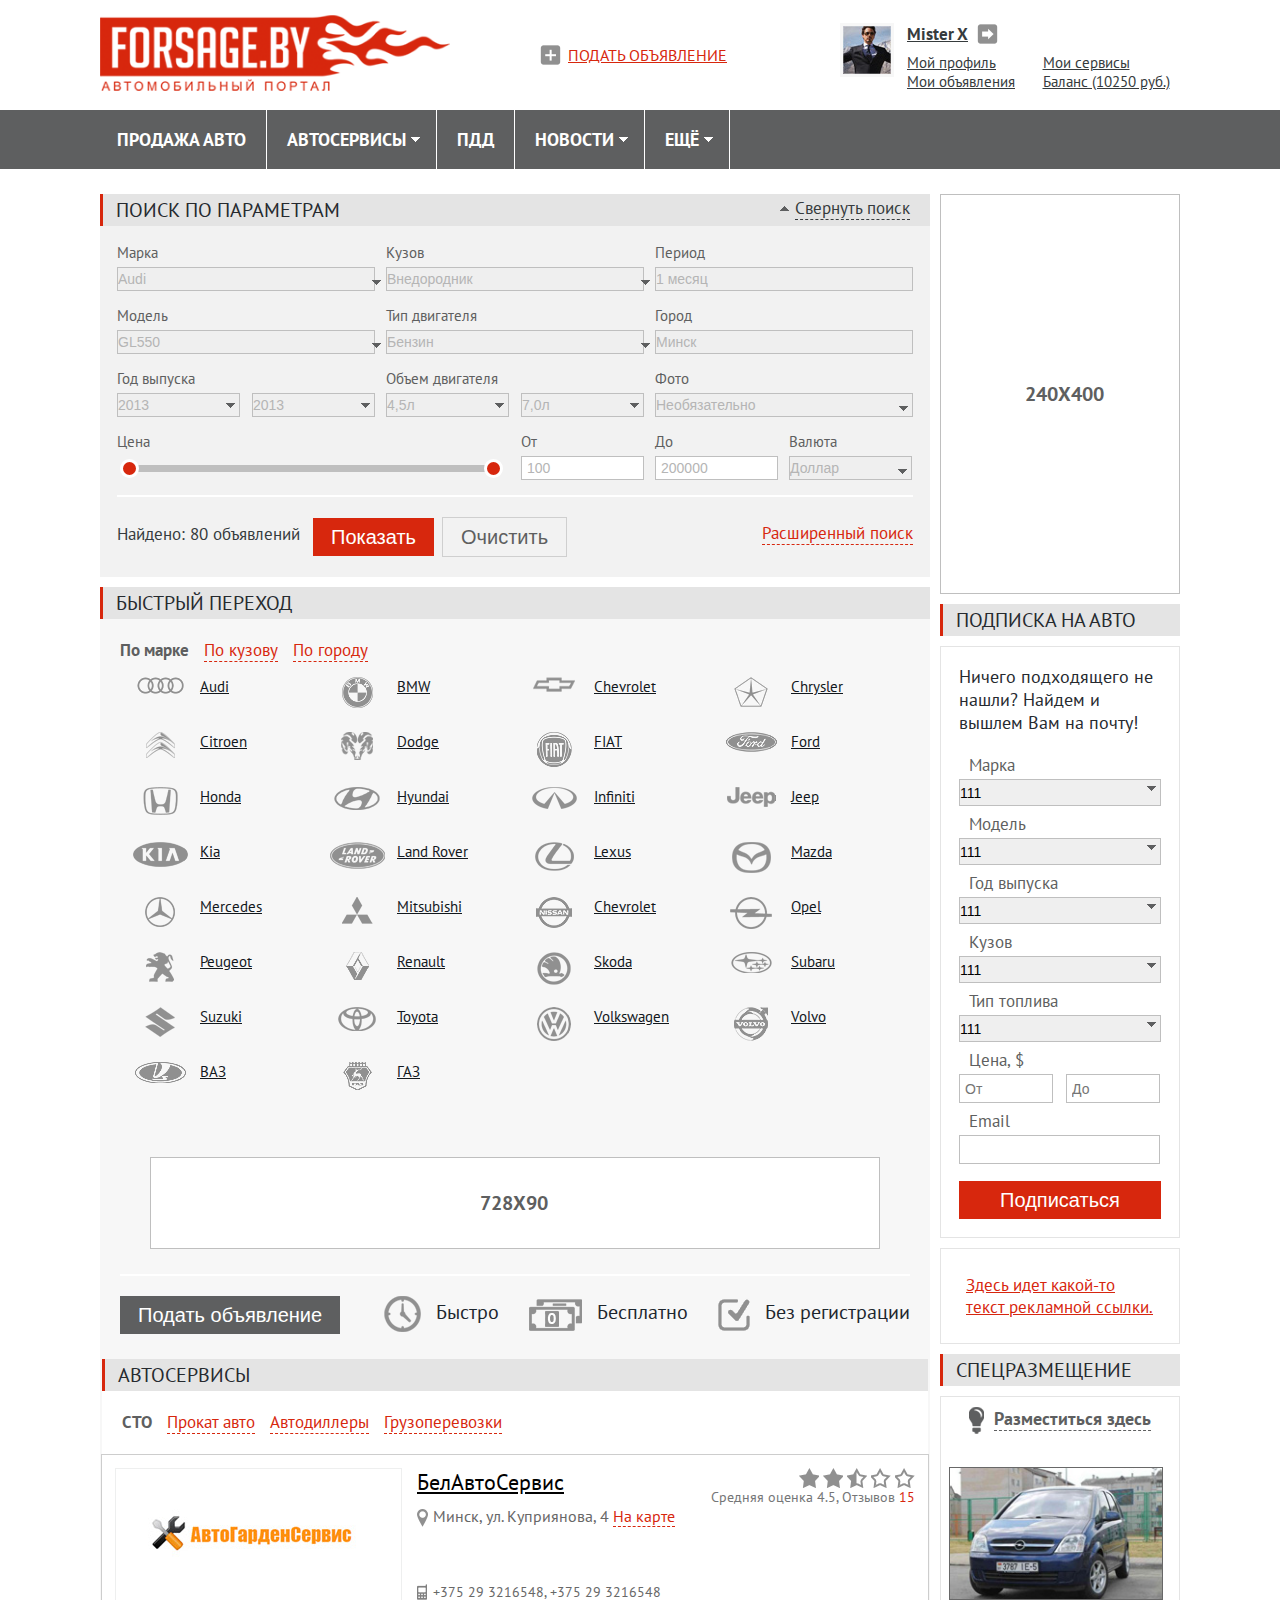
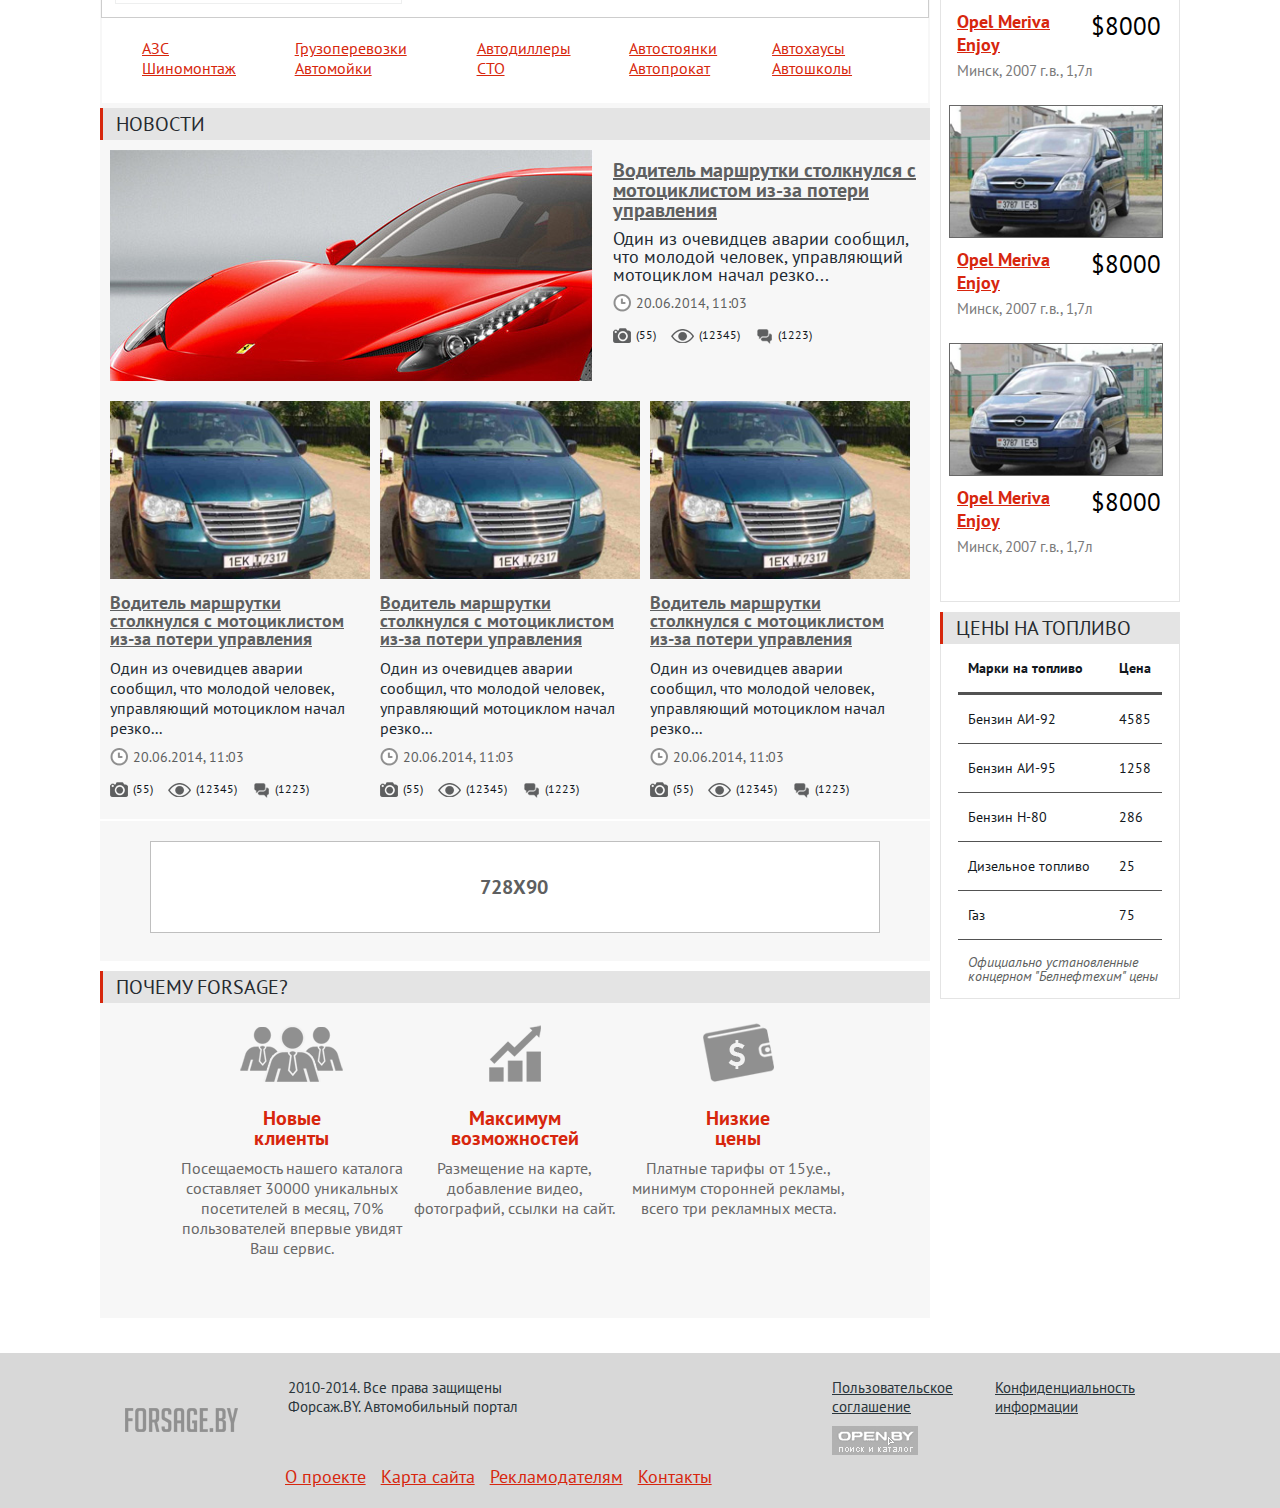
==== index.html @ 994bf282 "19-09-2014" ====
<!DOCTYPE html>
<html>
<head>
    <meta charset="utf-8">
    <meta name="viewport" content="width=device-width">
    <title>Forsage - Автомобильный портал</title>
    <link rel="stylesheet" type="text/css" href="styles/styles.css">
    <link rel="stylesheet" type="text/css" href="styles/jcarousel.responsive.css">
    <link href='http://fonts.googleapis.com/css?family=PT+Sans:400,700,400italic,700italic' rel='stylesheet' type='text/css'>
    <script type="text/javascript" src="js/jquery.js"></script>
    <script type="text/javascript" src="js/jquery.jcarousel.min.js"></script>
    <script type="text/javascript" src="js/jcarousel.responsive.js"></script>
</head>

<body>
    <header>
        <div class="header clearfix">
            <div class="main-logo">
                <a href="#">
                    <img src="images/header/main-logo.png" alt="FORSAGE.by - автомобильный портал">
                </a>
                <span>FORSAGE.by, автомобильный портал</span>
            </div><!--end MAIN LOGO-->

            <div class="wrap-registration">
                <span class="link-entry">
                    <a href="#" id="popup-autoreg">Войдите</a>
                </span>

                <span>или</span>

                <span class="link-registration">
                    <a href="#" id="popup-registration">зарегистрируйтесь</a>
                </span>
            </div>

            <div class="wrap-profile">
                <img src="images/header/profile_img.jpg" alt="">

                <a class="profile-name" href="#">Mister X</a>

                <table class="profile-sections">
                    <tr>
                        <td>
                            <a href="#">Мой профиль</a>
                        </td>
                        <td>
                            <a href="#">Мои сервисы</a>
                        </td>
                    </tr>

                    <tr>
                        <td>
                            <a href="#">Мои объявления</a>
                        </td>
                        <td>
                            <a href="#">Баланс (10250 руб.)</a>
                        </td>
                    </tr>
                </table>
            </div>

            <span class="add-ads">Подать объявление</span>
        </div><!--end HEADER-->

        <nav id="nav-wrap" class="bg-nav">
            <ul id="nav" class="nav">
                <li>
                    <a href="#">Продажа авто</a>
                </li>

                <li>
                    <a href="#">Автосервисы</a>
                    <ul class="sub-menu">
                        <li>
                            <a href="#">Автосервис №1</a>
                        </li>

                        <li>
                            <a href="#">Минский ГорАвтоРемонт</a>
                        </li>

                        <li>
                            <a href="#">Белорусский Ремонтник</a>
                        </li>

                        <li>
                            <a href="#">Ваша Автомастерская</a>
                        </li>

                        <li>
                            <a href="#">БелГорАвторемонт</a>
                        </li>
                    </ul>
                </li>

                <li>
                    <a href="#">ПДД</a>
                </li>

                <li>
                    <a href="#">Новости</a>
                    <ul class="sub-menu">
                        <li>
                            <a href="#">sdfsd</a>
                        </li>
                        <li>
                            <a href="#">sdfsd</a>
                        </li>
                    </ul>
                </li>

                <li>
                    <a href="#">Ещё</a>
                    <ul class="sub-menu">
                        <li>
                            <a href="#">fgfdgdfgdf</a>
                        </li>
                    </ul>
                </li>
            </ul>
        </nav>
    </header>

    <div class="wrapper">
        <main class="content">
            <section class="wrap-form-search-features">
                <h2 class="header-second">Поиск по параметрам</h2>
                <span class="toggle-search-form">
                    <a href="#" id="bt-toggle" class="bt-toggle">Свернуть поиск</a>
                </span>

                <form action="#" method="post" class="form-search-features">
                    <ul class="select-box-search-form">
                        <!--first column-->
                        <li>
                            <span class="name-input">Марка</span>
                            <label class="custom-select-bg">
                                <select class="custom-input custom-select-height">
                                    <option>Audi</option>
                                    <option>Ford</option>
                                </select>
                            </label>

                            <span class="name-input">Модель</span>
                            <label class="custom-select-bg">
                                <select class="custom-input custom-select-height">
                                    <option>GL550</option>
                                    <option>GL550</option>
                                </select>
                            </label>

                            <span class="name-input">Год выпуска</span>
                            <div class="clearfix">
                                <label class="custom-select-bg width100 little-select custom-select-mini-bg float-l">
                                    <select class="custom-input custom-select-height">
                                        <option>2013</option>
                                        <option>2014</option>
                                    </select>
                                </label>

                                <label class="custom-select-bg width100 little-select custom-select-mini-bg float-r">
                                    <select class="custom-input custom-select-height">
                                        <option>2013</option>
                                        <option>2014</option>
                                    </select>
                                </label>
                            </div>
                        </li>

                        <!--second column-->
                        <li>
                            <span class="name-input">Кузов</span>
                            <label class="custom-select-bg">
                                <select class="custom-input custom-select-height">
                                    <option>Внедородник</option>
                                    <option>Внедородник</option>
                                </select>
                            </label>

                            <span class="name-input">Тип двигателя</span>
                            <label class="custom-select-bg">
                                <select class="custom-input custom-select-height">
                                    <option>Бензин</option>
                                    <option>Бензин</option>
                                </select>
                            </label>

                            <span class="name-input">Объем двигателя</span>
                            <div class="clearfix">
                                <label class="custom-select-bg width100 little-select custom-select-mini-bg float-l">
                                    <select class="custom-input custom-select-height">
                                        <option>4,5л</option>
                                        <option>7,0л</option>
                                    </select>
                                </label>

                                <label class="custom-select-bg width100 little-select custom-select-mini-bg float-r">
                                    <select class="custom-input custom-select-height">
                                        <option>7,0л</option>
                                        <option>7,0л</option>
                                    </select>
                                </label>
                            </div>
                        </li>

                        <!--third column-->
                        <li>
                            <span class="name-input">Период</span>
                            <label class="custom-select-bg">
                                <select class="custom-input custom-select-height">
                                    <option>1 месяц</option>
                                    <option>1 месяц</option>
                                </select>
                            </label>

                            <span class="name-input">Город</span>
                            <label class="custom-select-bg">
                                <select class="custom-input custom-select-height">
                                    <option>Минск</option>
                                    <option>Минск</option>
                                </select>
                            </label>

                            <span class="name-input">Фото</span>
                            <label class="custom-select-bg">
                                <select class="custom-input custom-select-height">
                                    <option>Необязательно</option>
                                    <option>Необязательно</option>
                                </select>
                            </label>
                        </li>
                    </ul>

                    <div class="box-price">
                        <div class="wrap-scale-price">
                            <span class="name-input">Цена</span>

                            <div class="sliderCont">
                                <div id="slider"></div>
                            </div>
                        </div>

                        <ul class="horizontal-list-select">
                            <li>
                                <span class="name-input">От</span>
                                <input id="minCost" type="text" class="custom-input little-input" value="100">
                            </li>

                            <li>
                                <span class="name-input">До</span>
                                <input id="maxCost" value="200000" type="text" class="custom-input little-input">
                            </li>

                            <li>
                                <span class="name-input">Валюта</span>
                                <label class="custom-select-bg">
                                    <select class="custom-input custom-select-height little-select">
                                        <option>Доллар</option>
                                        <option>Евро</option>
                                    </select>
                                </label>
                            </li>
                        </ul>
                    </div><!--end BOX PRICE-->

                    <footer class="footer-section">
                        <span class="result-search">Найдено: <span class="number-ad">80</span> объявлений</span>
                        <input type="button" class="bt-show-red" value="Показать">
                        <input type="reset" class="bt-reset" value="Очистить">

                        <a href="#" id="link-advanced-search" class="bt-toggle bt-advanced-search float-r">Расширенный поиск</a>
                    </footer>
                </form>
            </section><!--end WRAP FORM SEARCH FEATURES-->

            <section class="wrap-list-cars">
                <h2 class="header-second">Быстрый переход</h2>

                <ul id="list-filter-auto_js" class="list-filter-auto">
                    <li class="active-category-auto">
                        <a href="#">По марке</a>
                    </li>

                    <li>
                        <a href="#">По кузову</a>
                    </li>

                    <li>
                        <a href="#">По городу</a>
                    </li>
                </ul><!--end LIST FILTER AUTO-->

                <ul class="wrap-all-category-auto indent-b-20">
                    <li class="show_js">
                        <ul class="list-auto-brand">
                            <li class="box-category-auto">
                                <span class="wrap-foto-auto">
                                    <img src="images/content/auto_icon/Audi.png" alt="Audi">
                                    <img src="images/content/auto_icon/Audi_hover.png" alt="Audi">
                                </span>

                                <span class="wrap-link-auto">
                                    <a href="#" class="link-category-auto">Audi</a>
                                </span>
                            </li>

                            <li class="box-category-auto">
                                <span class="wrap-foto-auto">
                                    <img src="images/content/auto_icon/bmw.png" alt="BMW">
                                    <img src="images/content/auto_icon/bmw_hover.png" alt="BMW">
                                </span>

                                <span class="wrap-link-auto">
                                    <a href="#" class="link-category-auto">BMW</a>
                                </span>
                            </li>

                            <li class="box-category-auto">
                                <span class="wrap-foto-auto">
                                    <img src="images/content/auto_icon/chevrolet.png" alt="Chevrolet">
                                    <img src="images/content/auto_icon/chevrolet_hover.png" alt="Chevrolet">
                                </span>

                                <span class="wrap-link-auto">
                                    <a href="#" class="link-category-auto">Chevrolet</a>
                                </span>
                            </li>

                            <li class="box-category-auto">
                                <span class="wrap-foto-auto">
                                    <img src="images/content/auto_icon/Chryslera.png" alt="Chryslera">
                                    <img src="images/content/auto_icon/Chryslera_hover.png" alt="Chryslera">
                                </span>

                                <span class="wrap-link-auto">
                                    <a href="#" class="link-category-auto">Chrysler</a>
                                </span>
                            </li>

                            <li class="box-category-auto">
                                <span class="wrap-foto-auto">
                                    <img src="images/content/auto_icon/Citroen.png" alt="Citroen">
                                    <img src="images/content/auto_icon/Citroen_hover.png" alt="Citroen">
                                </span>

                                <span class="wrap-link-auto">
                                    <a href="#" class="link-category-auto">Citroen</a>
                                </span>
                            </li>

                            <li class="box-category-auto">
                                <span class="wrap-foto-auto">
                                    <img src="images/content/auto_icon/Dodge.png" alt="Dodge">
                                    <img src="images/content/auto_icon/Dodge_hover.png" alt="Dodge">
                                </span>

                                <span class="wrap-link-auto">
                                    <a href="#" class="link-category-auto">Dodge</a>
                                </span>
                            </li>

                            <li class="box-category-auto">
                                <span class="wrap-foto-auto">
                                    <img src="images/content/auto_icon/fiat.png" alt="Fiat">
                                    <img src="images/content/auto_icon/fiat_hover.png" alt="Fiat">
                                </span>

                                <span class="wrap-link-auto">
                                    <a href="#" class="link-category-auto">FIAT</a>
                                </span>
                            </li>

                            <li class="box-category-auto">
                                <span class="wrap-foto-auto">
                                    <img src="images/content/auto_icon/Ford.png" alt="Ford">
                                    <img src="images/content/auto_icon/Ford_hover.png" alt="Ford">
                                </span>

                                <span class="wrap-link-auto">
                                    <a href="#" class="link-category-auto">Ford</a>
                                </span>
                            </li>

                            <li class="box-category-auto">
                                <span class="wrap-foto-auto">
                                    <img src="images/content/auto_icon/honda.png" alt="Honda">
                                    <img src="images/content/auto_icon/honda_hover.png" alt="Honda">
                                </span>

                                <span class="wrap-link-auto">
                                    <a href="#" class="link-category-auto">Honda</a>
                                </span>
                            </li>

                            <li class="box-category-auto">
                                <span class="wrap-foto-auto">
                                    <img src="images/content/auto_icon/Hyundai.png" alt="Hyundai">
                                    <img src="images/content/auto_icon/Hyundai_hover.png" alt="Hyundai">
                                </span>

                                <span class="wrap-link-auto">
                                    <a href="#" class="link-category-auto">Hyundai</a>
                                </span>
                            </li>

                            <li class="box-category-auto">
                                <span class="wrap-foto-auto">
                                    <img src="images/content/auto_icon/Infiniti.png" alt="Infiniti">
                                    <img src="images/content/auto_icon/Infiniti_hover.png" alt="Infiniti">
                                </span>

                                <span class="wrap-link-auto">
                                    <a href="#" class="link-category-auto">Infiniti</a>
                                </span>
                            </li>

                            <li class="box-category-auto">
                                <span class="wrap-foto-auto">
                                    <img src="images/content/auto_icon/Jeep.png" alt="Jeep">
                                    <img src="images/content/auto_icon/Jeep_hover.png" alt="Jeep">
                                </span>

                                <span class="wrap-link-auto">
                                    <a href="#" class="link-category-auto">Jeep</a>
                                </span>
                            </li>

                            <li class="box-category-auto">
                                <span class="wrap-foto-auto">
                                    <img src="images/content/auto_icon/kia.png" alt="Kia">
                                    <img src="images/content/auto_icon/kia_hover.png" alt="Kia">
                                </span>

                                <span class="wrap-link-auto">
                                    <a href="#" class="link-category-auto">Kia</a>
                                </span>
                            </li>

                            <li class="box-category-auto">
                                <span class="wrap-foto-auto">
                                    <img src="images/content/auto_icon/Land_Rover.png" alt="Land Rover">
                                    <img src="images/content/auto_icon/Land_Rover_hover.png" alt="Land Rover">
                                </span>

                                <span class="wrap-link-auto">
                                    <a href="#" class="link-category-auto">Land Rover</a>
                                </span>
                            </li>

                            <li class="box-category-auto">
                                <span class="wrap-foto-auto">
                                    <img src="images/content/auto_icon/Lexus.png" alt="Lexus">
                                    <img src="images/content/auto_icon/Lexus_hover.png" alt="Lexus">
                                </span>

                                <span class="wrap-link-auto">
                                    <a href="#" class="link-category-auto">Lexus</a>
                                </span>
                            </li>

                            <li class="box-category-auto">
                                <span class="wrap-foto-auto">
                                    <img src="images/content/auto_icon/Mazda.png" alt="Mazda">
                                    <img src="images/content/auto_icon/Mazda_hover.png" alt="Mazda">
                                </span>

                                <span class="wrap-link-auto">
                                    <a href="#" class="link-category-auto">Mazda</a>
                                </span>
                            </li>

                            <li class="box-category-auto">
                                <span class="wrap-foto-auto">
                                    <img src="images/content/auto_icon/Mercedes.png" alt="Mercedes">
                                    <img src="images/content/auto_icon/Mercedes_hover.png" alt="Mercedes">
                                </span>

                                <span class="wrap-link-auto">
                                    <a href="#" class="link-category-auto">Mercedes</a>
                                </span>
                            </li>

                            <li class="box-category-auto">
                                <span class="wrap-foto-auto">
                                    <img src="images/content/auto_icon/Mitsubishi.png" alt="Mitsubishi">
                                    <img src="images/content/auto_icon/Mitsubishi_hover.png" alt="Mitsubishi">
                                </span>

                                <span class="wrap-link-auto">
                                    <a href="#" class="link-category-auto">Mitsubishi</a>
                                </span>
                            </li>

                            <li class="box-category-auto">
                                <span class="wrap-foto-auto">
                                    <img src="images/content/auto_icon/Nissan.png" alt="Nissan">
                                    <img src="images/content/auto_icon/Nissan_hover.png" alt="Nissan">
                                </span>

                                <span class="wrap-link-auto">
                                    <a href="#" class="link-category-auto">Chevrolet</a>
                                </span>
                            </li>

                            <li class="box-category-auto">
                                <span class="wrap-foto-auto">
                                    <img src="images/content/auto_icon/Opel.png" alt="Opel">
                                    <img src="images/content/auto_icon/Opel_hover.png" alt="Opel">
                                </span>

                                <span class="wrap-link-auto">
                                    <a href="#" class="link-category-auto">Opel</a>
                                </span>
                            </li>

                            <li class="box-category-auto">
                                <span class="wrap-foto-auto">
                                    <img src="images/content/auto_icon/Peugeot.png" alt="Peugeot">
                                    <img src="images/content/auto_icon/Peugeot_hover.png" alt="Peugeot">
                                </span>

                                <span class="wrap-link-auto">
                                    <a href="#" class="link-category-auto">Peugeot</a>
                                </span>
                            </li>

                            <li class="box-category-auto">
                                <span class="wrap-foto-auto">
                                    <img src="images/content/auto_icon/Renault.png" alt="Renault">
                                    <img src="images/content/auto_icon/Renault_hover.png" alt="Renault">
                                </span>

                                <span class="wrap-link-auto">
                                    <a href="#" class="link-category-auto">Renault</a>
                                </span>
                            </li>

                            <li class="box-category-auto">
                                <span class="wrap-foto-auto">
                                    <img src="images/content/auto_icon/Skoda.png" alt="Skoda">
                                    <img src="images/content/auto_icon/Skoda_hover.png" alt="Skoda">
                                </span>

                                <span class="wrap-link-auto">
                                    <a href="#" class="link-category-auto">Skoda</a>
                                </span>
                            </li>

                            <li class="box-category-auto">
                                <span class="wrap-foto-auto">
                                    <img src="images/content/auto_icon/Subaru.png" alt="Subaru">
                                    <img src="images/content/auto_icon/Subaru_hover.png" alt="Subaru">
                                </span>

                                <span class="wrap-link-auto">
                                    <a href="#" class="link-category-auto">Subaru</a>
                                </span>
                            </li>

                            <li class="box-category-auto">
                                <span class="wrap-foto-auto">
                                    <img src="images/content/auto_icon/Suzuki.png" alt="Suzuki">
                                    <img src="images/content/auto_icon/Suzuki_hover.png" alt="Suzuki">
                                </span>

                                <span class="wrap-link-auto">
                                    <a href="#" class="link-category-auto">Suzuki</a>
                                </span>
                            </li>

                            <li class="box-category-auto">
                                <span class="wrap-foto-auto">
                                    <img src="images/content/auto_icon/Toyota.png" alt="Toyota">
                                    <img src="images/content/auto_icon/Toyota_hover.png" alt="Toyota">
                                </span>

                                <span class="wrap-link-auto">
                                    <a href="#" class="link-category-auto">Toyota</a>
                                </span>
                            </li>

                            <li class="box-category-auto">
                                <span class="wrap-foto-auto">
                                    <img src="images/content/auto_icon/Volkswagen.png" alt="Volkswagen">
                                    <img src="images/content/auto_icon/Volkswagen_hover.png" alt="Volkswagen">
                                </span>

                                <span class="wrap-link-auto">
                                    <a href="#" class="link-category-auto">Volkswagen</a>
                                </span>
                            </li>

                            <li class="box-category-auto">
                                <span class="wrap-foto-auto">
                                    <img src="images/content/auto_icon/Volvo.png" alt="Volvo">
                                    <img src="images/content/auto_icon/Volvo_hover.png" alt="Volvo">
                                </span>

                                <span class="wrap-link-auto">
                                    <a href="#" class="link-category-auto">Volvo</a>
                                </span>
                            </li>

                            <li class="box-category-auto">
                                <span class="wrap-foto-auto">
                                    <img src="images/content/auto_icon/VAZ.png" alt="ВАЗ">
                                    <img src="images/content/auto_icon/VAZ_hover.png" alt="ВАЗ">
                                </span>

                                <span class="wrap-link-auto">
                                    <a href="#" class="link-category-auto">ВАЗ</a>
                                </span>
                            </li>

                            <li class="box-category-auto">
                                <span class="wrap-foto-auto">
                                    <img src="images/content/auto_icon/GAZ.png" alt="ГАЗ">
                                    <img src="images/content/auto_icon/GAZ_hover.png" alt="ГАЗ">
                                </span>

                                <span class="wrap-link-auto">
                                    <a href="#" class="link-category-auto">ГАЗ</a>
                                </span>
                            </li>
                        </ul>
                    </li>


                    <li>
                        <ul class="list-auto-type">
                            <li class="box-category-auto2">
                                <span class="wrap-foto-auto2">
                                    <img src="images/content/auto_icon/miniven.png" alt="Минивэны">
                                </span>

                                <span class="wrap-link-auto">
                                    <a href="#" class="link-category-auto">Минивэны</a>
                                </span>
                            </li>


                            <li class="box-category-auto2">
                                <span class="wrap-foto-auto2">
                                    <img src="images/content/auto_icon/vnegoroshnik.png" alt="Внедорожники">
                                </span>

                                <span class="wrap-link-auto">
                                    <a href="#" class="link-category-auto">Внедорожники</a>
                                </span>
                            </li>

                            <li class="box-category-auto2">
                                <span class="wrap-foto-auto2">
                                    <img src="images/content/auto_icon/universal.png" alt="Универсалы">
                                </span>

                                <span class="wrap-link-auto">
                                    <a href="#" class="link-category-auto">Универсалы</a>
                                </span>
                            </li>

                            <li class="box-category-auto2">
                                <span class="wrap-foto-auto2">
                                    <img src="images/content/auto_icon/sedan.png" alt="Седаны">
                                </span>

                                <span class="wrap-link-auto">
                                    <a href="#" class="link-category-auto">Седаны</a>
                                </span>
                            </li>

                            <li class="box-category-auto2">
                                <span class="wrap-foto-auto2">
                                    <img src="images/content/auto_icon/hetchbeki.png" alt="Хэтчбэки">
                                </span>

                                <span class="wrap-link-auto">
                                    <a href="#" class="link-category-auto">Хэтчбэки</a>
                                </span>
                            </li>

                            <li class="box-category-auto2">
                                <span class="wrap-foto-auto2">
                                    <img src="images/content/auto_icon/pickup.png" alt="Пикапы">
                                </span>

                                <span class="wrap-link-auto">
                                    <a href="#" class="link-category-auto">Пикапы</a>
                                </span>
                            </li>

                            <li class="box-category-auto2">
                                <span class="wrap-foto-auto2">
                                    <img src="images/content/auto_icon/kupe.png" alt="Купе">
                                </span>

                                <span class="wrap-link-auto">
                                    <a href="#" class="link-category-auto">Купе</a>
                                </span>
                            </li>

                            <li class="box-category-auto2">
                                <span class="wrap-foto-auto2">
                                    <img src="images/content/auto_icon/furgony.png" alt="Фургоны">
                                </span>

                                <span class="wrap-link-auto">
                                    <a href="#" class="link-category-auto">Фургоны</a>
                                </span>
                            </li>

                            <li class="box-category-auto2">
                                <span class="wrap-foto-auto2">
                                    <img src="images/content/auto_icon/cabriolety.png" alt="Кабриолеты">
                                </span>

                                <span class="wrap-link-auto">
                                    <a href="#" class="link-category-auto">Кабриолеты</a>
                                </span>
                            </li>
                        </ul><!--end LIST TYPE-->
                    </li>

                    <li>
                        <ul class="list-auto-city">
                            <li class="box-category-auto2 indent-b-20">
                                <div class="header-city">Минская область</div>
                                <a href="#" class="link-category-auto">Минск</a>,
                                <a href="#" class="link-category-auto">Минск</a>,
                                <a href="#" class="link-category-auto">Минск</a>
                            </li>

                            <li class="box-category-auto2 indent-b-20">
                                <div class="header-city">Минская область</div>
                                <a href="#" class="link-category-auto">Минск</a>,
                                <a href="#" class="link-category-auto">Минск</a>,
                                <a href="#" class="link-category-auto">Минск</a>
                            </li>

                            <li class="box-category-auto2 indent-b-20">
                                <div class="header-city">Минская область</div>
                                <a href="#" class="link-category-auto">Минск</a>,
                                <a href="#" class="link-category-auto">Минск</a>,
                                <a href="#" class="link-category-auto">Минск</a>
                            </li>

                            <li class="box-category-auto2 indent-b-20">
                                <div class="header-city">Гомельская область</div>
                                <a href="#" class="link-category-auto">Гомель</a>,
                                <a href="#" class="link-category-auto">Гомель</a>,
                                <a href="#" class="link-category-auto">Гомель</a>
                            </li>

                            <li class="box-category-auto2 indent-b-20">
                                <div class="header-city">Гомельская область</div>
                                <a href="#" class="link-category-auto">Гомель</a>,
                                <a href="#" class="link-category-auto">Гомель</a>,
                                <a href="#" class="link-category-auto">Гомель</a>,
                                <a href="#" class="link-category-auto">Гомель</a>,
                                <a href="#" class="link-category-auto">Гомель</a>
                            </li>

                            <li class="box-category-auto2 indent-b-20">
                                <div class="header-city">Гомельская область</div>
                                <a href="#" class="link-category-auto">Гомель</a>,
                                <a href="#" class="link-category-auto">Гомель</a>,
                                <a href="#" class="link-category-auto">Гомель</a>
                            </li>
                        </ul><!--end LIST CITY-->
                    </li>
                </ul>

                <div class="empty-box">
                    <span class="size-empty-box">728X90</span>
                </div>

                <footer class="footer-section indent-for-footer">
                    <ul class="list-advantage">
                        <li class="first-advantage">Быстро</li>

                        <li class="second-advantage">Бесплатно</li>

                        <li class="third-advantage">Без регистрации</li>
                    </ul>

                    <input class="bt-show-red bt-ad float-l" type="button" value="Подать объявление">
                </footer>
            </section><!--end WRAP LIST CARS-->

            <section class="box-autoservices">
                <h2 class="header-second">Автосервисы</h2>

                <ul id="list-autoservice-auto_js" class="list-autoservice-auto">
                    <li class="active-category-auto">
                        <a href="#">СТО</a>
                    </li>

                    <li>
                        <a href="#">Прокат авто</a>
                    </li>

                    <li>
                        <a href="#">Автодиллеры</a>
                    </li>

                    <li>
                        <a href="#">Грузоперевозки</a>
                    </li>
                </ul><!--end LIST FILTER AUTO-->

                <ul class="wrap-all-category-autoservice indent-b-20">
                    <li class="show_js">
                        <ul class="list-sto">
                            <li>
                                <img class="foto-autoservices" src="images/content/foto-autoservices.jpg" alt="Foto"/>

                                <div class="box-address">
                                    <div class="">
                                        <div class="over-hide">
                                            <header class="float-l"><a href="#">БелАвтоСервис</a></header>

                                            <div class="box-review">
                                                <ul class="list-stars">
                                                    <li class="full-star">1</li>
                                                    <li class="full-star">2</li>
                                                    <li class="half-star">3</li>
                                                    <li class="empty-star">4</li>
                                                    <li class="empty-star">5</li>
                                                </ul>
                                                <span>Средняя оценка <span class="average">4.5</span>,
                                                    Отзывов <a href="#">15</a>
                                                </span>
                                            </div><!--end BOX-REVIEW-->
                                        </div>

                                        <span class="address-autoservice">Минск, ул. Куприянова, 4</span>
                                        <a href="#" class="bt-toggle bt-advanced-search">На карте</a>
                                    </div><!--end BOX ADDRESS-->


                                </div><!--end CLEARFIX-->

                                <span class="tel-autoservice">+375 29 3216548, +375 29 3216548</span>
                            </li>
                        </ul><!--end LIST STO-->
                    </li>

                    <li>
                        <ul class="list-car-rental"><li>22222</li></ul>
                    </li>

                    <li>
                        <ul class="list-dealers"><li>3333333333333</li></ul>
                    </li>

                    <li>
                        <ul class="list-trucking"><li>4444444</li></ul>
                    </li>
                </ul>

                <table class="list-autoservice">
                    <tr>
                        <td>
                            <a href="#">АЗС</a>
                        </td>

                        <td>
                            <a href="#">Грузоперевозки</a>
                        </td>

                        <td>
                            <a href="#">Автодиллеры</a>
                        </td>

                        <td>
                            <a href="#">Автостоянки</a>
                        </td>

                        <td>
                            <a href="#">Автохаусы</a>
                        </td>
                    </tr>

                    <tr>
                        <td>
                            <a href="#">Шиномонтаж</a>
                        </td>

                        <td>
                            <a href="#">Автомойки</a>
                        </td>

                        <td>
                            <a href="#">СТО</a>
                        </td>

                        <td>
                            <a href="#">Автопрокат</a>
                        </td>

                        <td>
                            <a href="#">Автошколы</a>
                        </td>
                    </tr>
                </table>
            </section><!--end BOX AUTOSERVICES-->

            <section class="wrap-box-news">
                <h2 class="header-second">Новости</h2>

                <div class="box-news">
                    <article class="main-article-news">
                        <img class="foto-main-article-autosport" src="images/content/main-foto-car.jpg" alt="Foto">

                        <header>
                            <a href="#">Водитель маршрутки столкнулся с мотоциклистом из-за потери управления</a>
                        </header>
                        <p>Один из очевидцев аварии сообщил, что молодой человек, управляющий мотоциклом начал резко...</p>

                        <footer>
                            <span class="date-article">20.06.2014, 11:03</span>
                            <ul class="info-about-article">
                                <li class="info-about-article-camera">(55)</li>
                                <li class="info-about-article-review">(12345)</li>
                                <li class="info-about-article-comment">(1223)</li>
                            </ul>
                        </footer>
                    </article>
                </div>

                <div class="slider-wrap">
                    <div class="jcarousel-wrapper">
                        <div class="jcarousel">
                            <ul>
                                <li class="sub-article-news">
                                    <article>
                                        <img class="foto-article-news" src="images/content/foto_car_article.jpg" alt="foto">

                                        <header>
                                            <a href="#">Водитель маршрутки столкнулся с мотоциклистом из-за потери управления</a>
                                        </header>
                                        <p>Один из очевидцев аварии сообщил, что молодой человек, управляющий мотоциклом начал резко...</p>

                                        <footer>
                                            <span class="date-article">20.06.2014, 11:03</span>
                                            <ul class="info-about-article">
                                                <li class="info-about-article-camera">(55)</li>
                                                <li class="info-about-article-review">(12345)</li>
                                                <li class="info-about-article-comment">(1223)</li>
                                            </ul>
                                        </footer>
                                    </article>
                                </li>

                                <li class="sub-article-news">
                                    <article>
                                        <img class="foto-article-news" src="images/content/foto_car_article.jpg" alt="foto">

                                        <header>
                                            <a href="#">Водитель маршрутки столкнулся с мотоциклистом из-за потери управления</a>
                                        </header>
                                        <p>Один из очевидцев аварии сообщил, что молодой человек, управляющий мотоциклом начал резко...</p>

                                        <footer>
                                            <span class="date-article">20.06.2014, 11:03</span>
                                            <ul class="info-about-article">
                                                <li class="info-about-article-camera">(55)</li>
                                                <li class="info-about-article-review">(12345)</li>
                                                <li class="info-about-article-comment">(1223)</li>
                                            </ul>
                                        </footer>
                                    </article>
                                </li>

                                <li class="sub-article-news">
                                    <article>
                                        <img class="foto-article-news" src="images/content/foto_car_article.jpg" alt="foto">

                                        <header>
                                            <a href="#">Водитель маршрутки столкнулся с мотоциклистом из-за потери управления</a>
                                        </header>
                                        <p>Один из очевидцев аварии сообщил, что молодой человек, управляющий мотоциклом начал резко...</p>

                                        <footer>
                                            <span class="date-article">20.06.2014, 11:03</span>
                                            <ul class="info-about-article">
                                                <li class="info-about-article-camera">(55)</li>
                                                <li class="info-about-article-review">(12345)</li>
                                                <li class="info-about-article-comment">(1223)</li>
                                            </ul>
                                        </footer>
                                    </article>
                                </li>
                                <li class="sub-article-news">
                                    <article>
                                        <img class="foto-article-news" src="images/content/foto_car_article.jpg" alt="foto">

                                        <header>
                                            <a href="#">Водитель маршрутки столкнулся с мотоциклистом из-за потери управления</a>
                                        </header>
                                        <p>Один из очевидцев аварии сообщил, что молодой человек, управляющий мотоциклом начал резко...</p>

                                        <footer>
                                            <span class="date-article">20.06.2014, 11:03</span>
                                            <ul class="info-about-article">
                                                <li class="info-about-article-camera">(55)</li>
                                                <li class="info-about-article-review">(12345)</li>
                                                <li class="info-about-article-comment">(1223)</li>
                                            </ul>
                                        </footer>
                                    </article>
                                </li>
                            </ul>
                        </div>

                        <a href="#" class="jcarousel-control-prev">&lsaquo;</a>
                        <a href="#" class="jcarousel-control-next">&rsaquo;</a>
                    </div>
                </div><!--end SLIDER WRAP-->

                <footer class="footer-section">
                    <div class="empty-box">
                        <span class="size-empty-box">728X90</span>
                    </div>
                </footer>
            </section><!--end WRAP BOX NEWS-->

            <section class="box-benefits">
                <h2 class="header-second">Почему Forsage?</h2>

                <div class="slider-wrap2">
                    <div class="jcarousel-wrapper">
                        <div class="jcarousel2">
                            <ul class="list-benefits">
                                <li class="sub-article-news">
                                    <div class="icon-benefits">
                                        <img src="images/content/new_clients.png" alt="new client">
                                    </div>

                                    <h3 class="header-benefits">Новые<br>клиенты</h3>
                                    <p>Посещаемость нашего каталога составляет 30000 уникальных посетителей в месяц,
                                        70% пользователей впервые увидят Ваш сервис.</p>
                                </li>

                                <li class="sub-article-news">
                                    <div class="icon-benefits">
                                        <img src="images/content/max_opportunity.png" alt="new client">
                                    </div>

                                    <h3 class="header-benefits">Максимум возможностей</h3>
                                    <p>Размещение на карте, добавление видео, фотографий, ссылки на сайт.</p>
                                </li>

                                <li class="sub-article-news">
                                    <div class="icon-benefits">
                                        <img src="images/content/little_price.png" alt="new client">
                                    </div>

                                    <h3 class="header-benefits">Низкие<br>цены</h3>
                                    <p>Платные тарифы от 15у.е., минимум сторонней рекламы, всего три рекламных места.</p>
                                </li>

                                <li class="sub-article-news">
                                    <div class="icon-benefits">
                                        <img src="images/content/little_price.png" alt="new client">
                                    </div>

                                    <h3 class="header-benefits">Низкие<br>цены</h3>
                                    <p>Платные тарифы от 15у.е., минимум сторонней рекламы, всего три рекламных места.</p>
                                </li>
                            </ul>
                        </div>

                        <a href="#" class="jcarousel-control-prev2">&lsaquo;</a>
                        <a href="#" class="jcarousel-control-next2">&rsaquo;</a>
                    </div>
                </div><!--end SLIDER WRAP-->
            </section><!--end BOX BENEFITS-->
        </main>

        <aside class="side-bar">
            <div class="banner-aside">
                <span class="size-empty-box">240X400</span>
            </div>

            <div class="header-second">Подписка на авто</div>

            <div class="box-subscription">
                <span class="description-subscription">Ничего подходящего не нашли? Найдем и вышлем Вам на почту!</span>

                <form id="submit-subscription_js" class="form-subscription" action="#" method="post">
                    <ul class="form-add-auto">
                        <li>
                            <span class="name-select-subscription">Марка</span>
                            <label class="custom-select-bg">
                                <select class="select-subscription">
                                    <option>111</option>
                                    <option>222</option>
                                </select>
                            </label>
                        </li>

                        <li>
                            <span class="name-select-subscription">Модель</span>
                            <label class="custom-select-bg">
                                <select class="select-subscription">
                                    <option>111</option>
                                    <option>222</option>
                                </select>
                            </label>
                        </li>

                        <li>
                            <span class="name-select-subscription">Год выпуска</span>
                            <label class="custom-select-bg">
                                <select class="select-subscription">
                                    <option>111</option>
                                    <option>222</option>
                                </select>
                            </label>
                        </li>

                        <li>
                            <span class="name-select-subscription">Кузов</span>
                            <label class="custom-select-bg">
                                <select class="select-subscription">
                                    <option>111</option>
                                    <option>222</option>
                                </select>
                            </label>
                        </li>

                        <li>
                            <span class="name-select-subscription">Тип топлива</span>
                            <label class="custom-select-bg">
                                <select class="select-subscription">
                                    <option>111</option>
                                    <option>222</option>
                                </select>
                            </label>
                        </li>

                        <li>
                            <span class="name-select-subscription">Цена, $</span>
                            <input class="bt-price-subscription input-subscription indent-r-10 placeholder_js" type="text" placeholder="От">
                            <input class="bt-price-subscription input-subscription placeholder_js" type="text" placeholder="До">
                        </li>

                        <li>
                            <span class="name-select-subscription">Email</span>
                            <input id="valid-email_js" class="input-subscription" type="text">
                        </li>
                    </ul>

                    <input id="bt-subscription_js" type="submit" class="bt-subscription bt-show-red width-input" value="Подписаться">
                </form>
            </div><!--end BOX SUBSCRIPTION-->

            <div class="box-banner-link">
                Здесь идет какой-то текст рекламной ссылки.
            </div>

            <div class="header-second">Спецразмещение</div>

            <div class="box-special-placement">
                <div class="clearfix">
                    <span class="link-placement clearfix">
                        <a id="popup-tooltip_js" href="#">Разместиться здесь</a>
                    </span>
                </div>

                <div class="slider-wrap3">
                    <div class="jcarousel-wrapper">
                        <div class="jcarousel3">
                            <ul class="list-benefits">
                                <li class="sub-article-news">
                                    <article class="ad-sidebar">
                                        <img src="images/SideBar/foto_sidebar.jpg" alt="Foto">

                                        <div class="clearfix">
                                            <a href="#" class="name-ad-sidebar">Opel Meriva Enjoy</a>
                                            <span class="price-ad-sidebar">$8000</span>
                                        </div>
                                        <footer class="info-ad-sidebar">Минск, 2007 г.в., 1,7л</footer>
                                    </article>
                                </li>

                                <li class="sub-article-news">
                                    <article class="ad-sidebar">
                                        <img src="images/SideBar/foto_sidebar.jpg" alt="Foto">

                                        <div class="clearfix">
                                            <a href="#" class="name-ad-sidebar">Opel Meriva Enjoy</a>
                                            <span class="price-ad-sidebar">$8000</span>
                                        </div>
                                        <footer class="info-ad-sidebar">Минск, 2007 г.в., 1,7л</footer>
                                    </article>
                                </li>

                                <li class="sub-article-news">
                                    <article class="ad-sidebar">
                                        <img src="images/SideBar/foto_sidebar.jpg" alt="Foto">

                                        <div class="clearfix">
                                            <a href="#" class="name-ad-sidebar">Opel Meriva Enjoy</a>
                                            <span class="price-ad-sidebar">$8000</span>
                                        </div>
                                        <footer class="info-ad-sidebar">Минск, 2007 г.в., 1,7л</footer>
                                    </article>
                                </li>
                            </ul>
                        </div>

                        <a href="#" class="jcarousel-control-prev3">&lsaquo;</a>
                        <a href="#" class="jcarousel-control-next3">&rsaquo;</a>
                    </div>
                </div><!--end SLIDER WRAP-->
            </div><!--end BOX SPECIAL PLACEMENT-->

            <div class="header-second">Цены на топливо</div>
            <ul class="box-fuel-prices">
                <li>
                    <span class="left-column-fuel-prices">Марки на топливо</span>
                    <span class="right-column-fuel-prices">Цена</span>
                </li>

                <li>
                    <span class="left-column-fuel-prices">Бензин АИ-92</span>
                    <span class="right-column-fuel-prices">4585</span>
                </li>

                <li>
                    <span class="left-column-fuel-prices">Бензин АИ-95</span>
                    <span class="right-column-fuel-prices">1258</span>
                </li>

                <li>
                    <span class="left-column-fuel-prices">Бензин Н-80</span>
                    <span class="right-column-fuel-prices">286</span>
                </li>

                <li>
                    <span class="left-column-fuel-prices">Дизельное топливо</span>
                    <span class="right-column-fuel-prices">25</span>
                </li>

                <li>
                    <span class="left-column-fuel-prices">Газ</span>
                    <span class="right-column-fuel-prices">75</span>
                </li>

                <li>
                    Официально установленные концерном "Белнефтехим" цены
                </li>
            </ul><!--end BOX FUEL PRICES-->
        </aside><!--end SIDEBAR-->
    </div><!--end WRAPPER-->

    <div class="wrap-footer">
        <footer class="footer">
            <a class="footer-logo" href="#">
                <img src="images/footer/logo_footer.png" alt="Forsage">
            </a>

            <div class="box-right">
                <div class="copyright-box">
                    <span>2010-2014. Все права защищены</span>
                    <span>Форсаж.BY. Автомобильный портал</span>
                </div>

                <div class="partners-footer">
                    <a href="#">Пользовательское соглашение</a>
                    <a href="#">Конфиденциальность информации</a>
                    <a class="partners-foto" href="#">
                        <img src="images/footer/openby.png" alt="open.by">
                    </a>
                </div>
            </div>

            <ul class="nav-footer">
                <li>
                    <a href="#">О проекте</a>
                </li>

                <li>
                    <a href="#">Карта сайта</a>
                </li>

                <li>
                    <a href="#">Рекламодателям</a>
                </li>

                <li>
                    <a href="#">Контакты</a>
                </li>
            </ul>
        </footer>
    </div>

    <!--POPUP WINDOWS-->
    <div id="bg-popup">
        <div id="wrap-popup">
            <form id="popup-reg" action="#" method="post">
                <span class="sell-car">Продать машину быстрее через блок спецразмещения</span>

                <header>
                    <div>Основные проблемы обычного размещения</div>
                </header>
                <ul class="list-advantage-placement">
                    <li class="first-advantage-placement">
                        <span>Ничем не отличается от остальных</span>
                    </li>
                    <li class="second-advantage-placement">
                        <span>Быстро спускается вниз, т.к. появляются новые</span>
                    </li>
                    <li class="third-advantage-placement">
                        <span>Рассчитывали продать быстро, а приходится ждать</span>
                    </li>
                </ul>

                <section class="reg-block-1">
                    <div class="black our-help-1">Мы вам поможем <span class="red">получить деньги <br>за машину быстрее</span></div>
                    <div class="our-help-2">Разместим в самых выгодных местах сайта <br>в спецразмещении (будет первым в блоке, пока <br>не разместит кто-либо другой)</div>
                </section>

                <section class="reg-block-2">
                    <div class="black">Размещенное в блоке объявление просматривают <span class="red">в 8-12 раз больше обычных</span></div>
                </section>

                <section id="unregistered-box">
                    <div class="unreg-tooltip"><span>Для размещения в блоке<br/><b>авторизуйтесь</b></span></div>
                </section><!--end UNREGISTERED-BOX-->

                <section id="registered-box">
                    <span class="reg-tooltip">Как здесь разместиться?</span>

                    <ul class="list-placement">
                        <li>
                            <span class="name-select-placement">Выберите вариант пополнения</span>
                            <label class="custom-select-bg">
                                <select class="select-placement">
                                    <option>МТС</option>
                                    <option>BeeLine</option>
                                </select>
                            </label>
                            <img src="images/popup/MTC.jpg" alt="МТС">
                        </li>

                        <li>
                            <span class="name-select-placement">Количество автоматических поднятий</span>
                            <label class="custom-select-bg">
                                <select class="select-placement">
                                    <option>50</option>
                                    <option>100</option>
                                    <option>200</option>
                                </select>
                            </label>
                        </li>

                        <li>
                            <span class="name-select-placement">Срок поднятий</span>
                            <label class="custom-select-bg">
                                <select class="select-placement">
                                    <option>1 день</option>
                                    <option>2 дня</option>
                                    <option>4 дня</option>
                                    <option>7 дней</option>
                                </select>
                            </label>
                        </li>
                    </ul>

                    <span class="terms-service">
                        <input type="checkbox" id="check-terms-service">
                        <a href="#">Условия предоставления услуг</a>
                    </span>

                    <div class="total-payment">
                        <span>Итого к оплате: 27500 руб.</span>
                        <input type="submit" value="Оплатить">
                    </div>
                </section><!--end REGISTERED-BOX-->
            </form>

            <div class="wrap-reg-autoreg-form">
                <ul id="list-reg-link_js" class="clearfix">
                    <li class="active-page">
                        <a id="link-reg" class="bt-toggle bt-advanced-search bt-reg" href="#">Регистрация</a>
                    </li>
                    <li>
                        <a id="link-autoreg" class="bt-toggle bt-advanced-search bt-reg" href="#">Авторизация</a>
                    </li>
                </ul>

                <form id="reg-form" action="#" method="post">
                    <ul class="list-reg-inputs">
                        <li>
                            <label>
                                <span class="icon-star">Логин</span>
                                <input type="text">
                            </label>
                            <span class="tooltip-form">?</span>
                        </li>

                        <li>
                            <label>
                                <span class="icon-star">Пароль</span>
                                <input type="text">
                            </label>
                            <span class="tooltip-form">?</span>
                        </li>

                        <li>
                            <label>
                                <span class="icon-star">E-mail</span>
                                <input type="text">
                            </label>
                        </li>

                        <li class="reg-captcha">
                            <label>
                                <span class="icon-star">Введите код</span>
                                <img src="images/popup/captcha.jpg" alt="Капча">
                                <input type="text">
                            </label>
                            <span class="tooltip-form">?</span>
                        </li>
                    </ul>

                    <input class="bt-show-red no-margin" type="submit" value="Зарегестрироваться">
                    <a class="recover-pass" href="#">Восстановить пароль</a>
                </form><!--end REG FORM-->

                <form id="autoreg-form" action="#" method="post">
                    <ul class="list-reg-inputs">
                        <li>
                            <label>
                                <span class="icon-star">Логин</span>
                                <input type="text">
                            </label>
                            <span class="tooltip-form">?</span>
                        </li>

                        <li>
                            <label>
                                <span class="icon-star">Пароль</span>
                                <input type="text">
                            </label>
                            <span class="tooltip-form">?</span>
                        </li>
                    </ul><!--end AUTOREG FORM-->

                    <span class="name-list-soc-link">Войти через</span>
                    <ul class="list-soc-link">
                        <li class="icon-tw"><a href="#">twitter</a></li>
                        <li class="icon-fb"><a href="#">facebook</a></li>
                        <li class="icon-google"><a href="#">google+</a></li>
                        <li class="icon-od"><a href="#">одноклассники</a></li>
                        <li class="icon-yandex"><a href="#">яндекс</a></li>
                        <li class="icon-vk"><a href="#">вконтакте</a></li>
                    </ul>

                    <input class="bt-show-red no-margin" type="submit" value="Войти">
                </form><!--end AUTOREG FORM-->
            </div><!--end WRAP REG AUTOREG FORM-->

            <form id="popup-advanced-search" action="#" method="post" class="form-search-features">
                <header>
                    <div>Расширенный поиск</div>
                </header>

                <ul class="select-box-search-form">
                    <!--first column-->
                    <li>
                        <span class="name-input">Марка</span>
                        <label class="custom-select-bg">
                            <select class="custom-input custom-select-height">
                                <option>Audi</option>
                                <option>Ford</option>
                            </select>
                        </label>

                        <span class="name-input">Модель</span>
                        <label class="custom-select-bg">
                            <select class="custom-input custom-select-height">
                                <option>GL550</option>
                                <option>GL550</option>
                            </select>
                        </label>

                        <span class="name-input">Год выпуска</span>
                        <div class="clearfix">
                            <label class="custom-select-bg width100 little-select custom-select-mini-bg float-l">
                                <select class="custom-input custom-select-height">
                                    <option>2013</option>
                                    <option>2014</option>
                                </select>
                            </label>

                            <label class="custom-select-bg width100 little-select custom-select-mini-bg float-r">
                                <select class="custom-input custom-select-height">
                                    <option>2013</option>
                                    <option>2014</option>
                                </select>
                            </label>
                        </div>
                    </li>

                    <!--second column-->
                    <li>
                        <span class="name-input">Кузов</span>
                        <label class="custom-select-bg">
                            <select class="custom-input custom-select-height">
                                <option>Внедородник</option>
                                <option>Внедородник</option>
                            </select>
                        </label>

                        <span class="name-input">Тип двигателя</span>
                        <label class="custom-select-bg">
                            <select class="custom-input custom-select-height">
                                <option>Бензин</option>
                                <option>Бензин</option>
                            </select>
                        </label>

                        <span class="name-input">Объем двигателя</span>
                        <div class="clearfix">
                            <label class="custom-select-bg width100 little-select custom-select-mini-bg float-l">
                                <select class="custom-input custom-select-height">
                                    <option>4,5л</option>
                                    <option>7,0л</option>
                                </select>
                            </label>

                            <label class="custom-select-bg width100 little-select custom-select-mini-bg float-r">
                                <select class="custom-input custom-select-height">
                                    <option>7,0л</option>
                                    <option>7,0л</option>
                                </select>
                            </label>
                        </div>
                    </li>

                    <!--third column-->
                    <li>
                        <span class="name-input">Период</span>
                        <label class="custom-select-bg">
                            <select class="custom-input custom-select-height">
                                <option>1 месяц</option>
                                <option>1 месяц</option>
                            </select>
                        </label>

                        <span class="name-input">Город</span>
                        <label class="custom-select-bg">
                            <select class="custom-input custom-select-height">
                                <option>Минск</option>
                                <option>Минск</option>
                            </select>
                        </label>

                        <span class="name-input">Фото</span>
                        <label class="custom-select-bg">
                            <select class="custom-input custom-select-height">
                                <option>Необязательно</option>
                                <option>Необязательно</option>
                            </select>
                        </label>
                    </li>
                </ul>

                <div class="box-price">
                    <div class="wrap-scale-price">
                        <span class="name-input">Цена</span>

                        <div class="sliderCont">
                            <div id="slider1"></div>
                        </div>
                    </div>

                    <ul class="horizontal-list-select">
                        <li>
                            <span class="name-input">От</span>
                            <input id="minCost1" type="text" class="custom-input little-input" value="100">
                        </li>

                        <li>
                            <span class="name-input">До</span>
                            <input id="maxCost1" value="200000" type="text" class="custom-input little-input">
                        </li>

                        <li>
                            <span class="name-input">Валюта</span>
                            <label class="custom-select-bg">
                                <select class="custom-input custom-select-height little-select">
                                    <option>Доллар</option>
                                    <option>Евро</option>
                                </select>
                            </label>
                        </li>
                    </ul>
                </div><!--end BOX PRICE-->

                <ul class="select-box-search-form bottom">
                    <!--first column-->
                    <li>
                        <span class="name-input">Пробег</span>
                        <div class="clearfix">
                            <input type="text" class="custom-input little-input float-l" placeholder="100000">
                            <input type="text" class="custom-input little-input float-l" placeholder="700000">
                            <label class="custom-select-bg width100 custom-select-mini-bg little-select float-l">
                                <select class="custom-input custom-select-height">
                                    <option>Любой тип</option>
                                    <option>Любой тип</option>
                                </select>
                            </label>
                        </div>

                        <span class="name-input">Количество дверей</span>
                        <label class="custom-select-bg">
                            <select class="custom-input custom-select-height">
                                <option>5</option>
                                <option>4</option>
                                <option>2</option>
                            </select>
                        </label>

                        <span class="name-input">КПП</span>
                        <label class="custom-select-bg">
                            <select class="custom-input custom-select-height">
                                <option>АКПП</option>
                                <option>МКПП</option>
                            </select>
                        </label>
                    </li>

                    <!--second column-->
                    <li>
                        <span class="name-input">Состояние</span>
                        <label class="custom-select-bg">
                            <select class="custom-input custom-select-height">
                                <option>Любое</option>
                                <option>Битая</option>
                                <option>Крашенная</option>
                            </select>
                        </label>

                        <span class="name-input">Цвет</span>
                        <label class="custom-select-bg">
                            <select class="custom-input custom-select-height">
                                <option>Любой</option>
                                <option>Черный</option>
                                <option>Белый</option>
                            </select>
                        </label>

                        <span class="name-input">Сортировать по</span>
                        <label class="custom-select-bg">
                            <select class="custom-input custom-select-height">
                                <option>Дате добавления</option>
                                <option>Цене</option>
                            </select>
                        </label>
                    </li>

                    <!--third column-->
                    <li>
                        <span class="name-input">Таможня</span>
                        <label class="custom-select-bg">
                            <select class="custom-input custom-select-height">
                                <option>Любая</option>
                                <option>Любая</option>
                            </select>
                        </label>

                        <span class="name-input">Привод</span>
                        <label class="custom-select-bg">
                            <select class="custom-input custom-select-height">
                                <option>Полный</option>
                                <option>Передний</option>
                                <option>Задний</option>
                            </select>
                        </label>
                    </li>
                </ul>

                <section class="other-search-parameters">
                    <ul class="list-other-parameters">
                        <li class="security active">
                            <a href="#">Безопасность</a>

                            <ul class="list-values">
                                <li>
                                    <label>
                                        <input type="checkbox" class="check-other-parameters">
                                        ABS - антиблокировочная система
                                    </label>
                                </li>

                                <li>
                                    <label>
                                        <input type="checkbox" class="check-other-parameters">
                                        Airbag для водителя
                                    </label>
                                </li>

                                <li>
                                    <label>
                                        <input type="checkbox" class="check-other-parameters">
                                        Airbag для пассажира
                                    </label>
                                </li>

                                <li>
                                    <label class="custom-select-bg custom-select-mini-bg">
                                        <select class="select-other-parameters">
                                            <option>Airbag боковые</option>
                                            <option>Airbag боковые</option>
                                            <option>Airbag боковые</option>
                                        </select>
                                    </label>
                                </li>

                                <li>
                                    <label>
                                        <input type="checkbox" class="check-other-parameters">
                                        Airbag оконные
                                    </label>
                                </li>

                                <li>
                                    <label>
                                        <input type="checkbox" class="check-other-parameters">
                                        ESP - система стабилизации
                                    </label>
                                </li>

                                <li>
                                    <label>
                                        <input type="checkbox" class="check-other-parameters">
                                        ASR - антипробуксовочная система
                                    </label>
                                </li>
                            </ul>
                        </li>

                        <li class="additional-equipment">
                            <a href="#">Дополнительное оборудование</a>

                            <ul class="list-values">
                                <li>
                                    <label>
                                        <input type="checkbox" class="check-other-parameters">
                                        222222
                                    </label>
                                </li>

                                <li>
                                    <label>
                                        <input type="checkbox" class="check-other-parameters">
                                        Airbag для водителя
                                    </label>
                                </li>

                                <li>
                                    <label>
                                        <input type="checkbox" class="check-other-parameters">
                                        Airbag для пассажира
                                    </label>
                                </li>

                                <li>
                                    <label class="custom-select-bg custom-select-mini-bg">
                                        <select class="select-other-parameters">
                                            <option>Airbag боковые</option>
                                            <option>Airbag боковые</option>
                                            <option>Airbag боковые</option>
                                        </select>
                                    </label>
                                </li>

                                <li>
                                    <label>
                                        <input type="checkbox" class="check-other-parameters">
                                        Airbag оконные
                                    </label>
                                </li>

                                <li>
                                    <label>
                                        <input type="checkbox" class="check-other-parameters">
                                        ESP - система стабилизации
                                    </label>
                                </li>

                                <li>
                                    <label>
                                        <input type="checkbox" class="check-other-parameters">
                                        ASR - антипробуксовочная система
                                    </label>
                                </li>
                            </ul>
                        </li>

                        <li class="hijack-protection">
                            <a href="#">Защита от угона</a>

                            <ul class="list-values">
                                <li>
                                    <label>
                                        <input type="checkbox" class="check-other-parameters">
                                        333333
                                    </label>
                                </li>

                                <li>
                                    <label>
                                        <input type="checkbox" class="check-other-parameters">
                                        Airbag для водителя
                                    </label>
                                </li>

                                <li>
                                    <label>
                                        <input type="checkbox" class="check-other-parameters">
                                        Airbag для пассажира
                                    </label>
                                </li>

                                <li>
                                    <label class="custom-select-bg custom-select-mini-bg">
                                        <select class="select-other-parameters">
                                            <option>Airbag боковые</option>
                                            <option>Airbag боковые</option>
                                            <option>Airbag боковые</option>
                                        </select>
                                    </label>
                                </li>

                                <li>
                                    <label>
                                        <input type="checkbox" class="check-other-parameters">
                                        Airbag оконные
                                    </label>
                                </li>

                                <li>
                                    <label>
                                        <input type="checkbox" class="check-other-parameters">
                                        ESP - система стабилизации
                                    </label>
                                </li>

                                <li>
                                    <label>
                                        <input type="checkbox" class="check-other-parameters">
                                        ASR - антипробуксовочная система
                                    </label>
                                </li>
                            </ul>
                        </li>

                        <li class="sound">
                            <a href="#">Звук</a>

                            <ul class="list-values">
                                <li>
                                    <label>
                                        <input type="checkbox" class="check-other-parameters">
                                        444444
                                    </label>
                                </li>

                                <li>
                                    <label>
                                        <input type="checkbox" class="check-other-parameters">
                                        Airbag для водителя
                                    </label>
                                </li>

                                <li>
                                    <label>
                                        <input type="checkbox" class="check-other-parameters">
                                        Airbag для пассажира
                                    </label>
                                </li>

                                <li>
                                    <label class="custom-select-bg custom-select-mini-bg">
                                        <select class="select-other-parameters">
                                            <option>Airbag боковые</option>
                                            <option>Airbag боковые</option>
                                            <option>Airbag боковые</option>
                                        </select>
                                    </label>
                                </li>

                                <li>
                                    <label>
                                        <input type="checkbox" class="check-other-parameters">
                                        Airbag оконные
                                    </label>
                                </li>

                                <li>
                                    <label>
                                        <input type="checkbox" class="check-other-parameters">
                                        ESP - система стабилизации
                                    </label>
                                </li>

                                <li>
                                    <label>
                                        <input type="checkbox" class="check-other-parameters">
                                        ASR - антипробуксовочная система
                                    </label>
                                </li>
                            </ul>
                        </li>

                        <li class="comfort">
                            <a href="#">Комфорт</a>

                            <ul class="list-values">
                                <li>
                                    <label>
                                        <input type="checkbox" class="check-other-parameters">
                                        555555
                                    </label>
                                </li>

                                <li>
                                    <label>
                                        <input type="checkbox" class="check-other-parameters">
                                        Airbag для водителя
                                    </label>
                                </li>

                                <li>
                                    <label>
                                        <input type="checkbox" class="check-other-parameters">
                                        Airbag для пассажира
                                    </label>
                                </li>

                                <li>
                                    <label class="custom-select-bg custom-select-mini-bg">
                                        <select class="select-other-parameters">
                                            <option>Airbag боковые</option>
                                            <option>Airbag боковые</option>
                                            <option>Airbag боковые</option>
                                        </select>
                                    </label>
                                </li>

                                <li>
                                    <label>
                                        <input type="checkbox" class="check-other-parameters">
                                        Airbag оконные
                                    </label>
                                </li>

                                <li>
                                    <label>
                                        <input type="checkbox" class="check-other-parameters">
                                        ESP - система стабилизации
                                    </label>
                                </li>

                                <li>
                                    <label>
                                        <input type="checkbox" class="check-other-parameters">
                                        ASR - антипробуксовочная система
                                    </label>
                                </li>
                            </ul>
                        </li>

                        <li class="multimedia">
                            <a href="#">Мультимедиа</a>

                            <ul class="list-values">
                                <li>
                                    <label>
                                        <input type="checkbox" class="check-other-parameters">
                                        666666
                                    </label>
                                </li>

                                <li>
                                    <label>
                                        <input type="checkbox" class="check-other-parameters">
                                        Airbag для водителя
                                    </label>
                                </li>

                                <li>
                                    <label>
                                        <input type="checkbox" class="check-other-parameters">
                                        Airbag для пассажира
                                    </label>
                                </li>

                                <li>
                                    <label class="custom-select-bg custom-select-mini-bg">
                                        <select class="select-other-parameters">
                                            <option>Airbag боковые</option>
                                            <option>Airbag боковые</option>
                                            <option>Airbag боковые</option>
                                        </select>
                                    </label>
                                </li>

                                <li>
                                    <label>
                                        <input type="checkbox" class="check-other-parameters">
                                        Airbag оконные
                                    </label>
                                </li>

                                <li>
                                    <label>
                                        <input type="checkbox" class="check-other-parameters">
                                        ESP - система стабилизации
                                    </label>
                                </li>

                                <li>
                                    <label>
                                        <input type="checkbox" class="check-other-parameters">
                                        ASR - антипробуксовочная система
                                    </label>
                                </li>
                            </ul>
                        </li>

                        <li class="overview">
                            <a href="#">Обзор</a>

                            <ul class="list-values">
                                <li>
                                    <label>
                                        <input type="checkbox" class="check-other-parameters">
                                        ABS - антиблокировочная система
                                    </label>
                                </li>

                                <li>
                                    <label>
                                        <input type="checkbox" class="check-other-parameters">
                                        777777
                                    </label>
                                </li>

                                <li>
                                    <label>
                                        <input type="checkbox" class="check-other-parameters">
                                        Airbag для пассажира
                                    </label>
                                </li>

                                <li>
                                    <label class="custom-select-bg custom-select-mini-bg">
                                        <select class="select-other-parameters">
                                            <option>Airbag боковые</option>
                                            <option>Airbag боковые</option>
                                            <option>Airbag боковые</option>
                                        </select>
                                    </label>
                                </li>

                                <li>
                                    <label>
                                        <input type="checkbox" class="check-other-parameters">
                                        Airbag оконные
                                    </label>
                                </li>

                                <li>
                                    <label>
                                        <input type="checkbox" class="check-other-parameters">
                                        ESP - система стабилизации
                                    </label>
                                </li>

                                <li>
                                    <label>
                                        <input type="checkbox" class="check-other-parameters">
                                        ASR - антипробуксовочная система
                                    </label>
                                </li>
                            </ul>
                        </li>

                        <li class="options">
                            <a href="#">Опции</a>

                            <ul class="list-values">
                                <li>
                                    <label>
                                        <input type="checkbox" class="check-other-parameters">
                                        ABS - антиблокировочная система
                                    </label>
                                </li>

                                <li>
                                    <label>
                                        <input type="checkbox" class="check-other-parameters">
                                        888888
                                    </label>
                                </li>

                                <li>
                                    <label>
                                        <input type="checkbox" class="check-other-parameters">
                                        Airbag для пассажира
                                    </label>
                                </li>

                                <li>
                                    <label class="custom-select-bg custom-select-mini-bg">
                                        <select class="select-other-parameters">
                                            <option>Airbag боковые</option>
                                            <option>Airbag боковые</option>
                                            <option>Airbag боковые</option>
                                        </select>
                                    </label>
                                </li>

                                <li>
                                    <label>
                                        <input type="checkbox" class="check-other-parameters">
                                        Airbag оконные
                                    </label>
                                </li>

                                <li>
                                    <label>
                                        <input type="checkbox" class="check-other-parameters">
                                        ESP - система стабилизации
                                    </label>
                                </li>

                                <li>
                                    <label>
                                        <input type="checkbox" class="check-other-parameters">
                                        ASR - антипробуксовочная система
                                    </label>
                                </li>
                            </ul>
                        </li>

                        <li class="interior">
                            <a href="#">Салон</a>

                            <ul class="list-values">
                                <li>
                                    <label>
                                        <input type="checkbox" class="check-other-parameters">
                                        ABS - антиблокировочная система
                                    </label>
                                </li>

                                <li>
                                    <label>
                                        <input type="checkbox" class="check-other-parameters">
                                        999999
                                    </label>
                                </li>

                                <li>
                                    <label>
                                        <input type="checkbox" class="check-other-parameters">
                                        Airbag для пассажира
                                    </label>
                                </li>

                                <li>
                                    <label class="custom-select-bg custom-select-mini-bg">
                                        <select class="select-other-parameters">
                                            <option>Airbag боковые</option>
                                            <option>Airbag боковые</option>
                                            <option>Airbag боковые</option>
                                        </select>
                                    </label>
                                </li>

                                <li>
                                    <label>
                                        <input type="checkbox" class="check-other-parameters">
                                        Airbag оконные
                                    </label>
                                </li>

                                <li>
                                    <label>
                                        <input type="checkbox" class="check-other-parameters">
                                        ESP - система стабилизации
                                    </label>
                                </li>

                                <li>
                                    <label>
                                        <input type="checkbox" class="check-other-parameters">
                                        ASR - антипробуксовочная система
                                    </label>
                                </li>
                            </ul>
                        </li>

                        <li class="communication">
                            <a href="#">Связь</a>

                            <ul class="list-values">
                                <li>
                                    <label>
                                        <input type="checkbox" class="check-other-parameters">
                                        ABS - антиблокировочная система
                                    </label>
                                </li>

                                <li>
                                    <label>
                                        <input type="checkbox" class="check-other-parameters">
                                        Airbag для водителя
                                    </label>
                                </li>

                                <li>
                                    <label>
                                        <input type="checkbox" class="check-other-parameters">
                                        Airbag для пассажира
                                    </label>
                                </li>

                                <li>
                                    <label class="custom-select-bg custom-select-mini-bg">
                                        <select class="select-other-parameters">
                                            <option>Airbag боковые</option>
                                            <option>Airbag боковые</option>
                                            <option>Airbag боковые</option>
                                        </select>
                                    </label>
                                </li>

                                <li>
                                    <label>
                                        <input type="checkbox" class="check-other-parameters">
                                        Airbag оконные
                                    </label>
                                </li>

                                <li>
                                    <label>
                                        <input type="checkbox" class="check-other-parameters">
                                        ESP - система стабилизации
                                    </label>
                                </li>

                                <li>
                                    <label>
                                        <input type="checkbox" class="check-other-parameters">
                                        10 10 10 10 10
                                    </label>
                                </li>
                            </ul>
                        </li>

                        <li class="ecology">
                            <a href="#">Экология</a>

                            <ul class="list-values">
                                <li>
                                    <label>
                                        <input type="checkbox" class="check-other-parameters">
                                        ABS - антиблокировочная система
                                    </label>
                                </li>

                                <li>
                                    <label>
                                        <input type="checkbox" class="check-other-parameters">
                                        Airbag для водителя
                                    </label>
                                </li>

                                <li>
                                    <label class="check-other-parameters">
                                        <input type="checkbox" class="check-other-parameters">
                                        Airbag для пассажира
                                    </label>
                                </li>

                                <li>
                                    <label class="custom-select-bg custom-select-mini-bg">
                                        <select class="select-other-parameters">
                                            <option>Airbag боковые</option>
                                            <option>Airbag боковые</option>
                                            <option>Airbag боковые</option>
                                        </select>
                                    </label>
                                </li>

                                <li>
                                    <label class="bg-label_js">
                                        <input type="checkbox" class="check-other-parameters">
                                        Airbag оконные
                                    </label>
                                </li>

                                <li>
                                    <label>
                                        <input type="checkbox" class="check-other-parameters">
                                        11 11 11 11 11
                                    </label>
                                </li>

                                <li>
                                    <label>
                                        <input type="checkbox" class="check-other-parameters">
                                        ASR - антипробуксовочная система
                                    </label>
                                </li>
                            </ul>
                        </li>
                    </ul>
                </section>

                <footer class="footer-section">
                    <span class="result-search">Найдено: <span class="number-ad">80</span> объявлений</span>
                    <input type="button" class="bt-show-red" value="Показать">
                    <input type="reset" class="bt-reset" value="Очистить">
                </footer>
            </form><!--end POPUP ADVANCED SEARCH-->
        </div><!--end WRAP POPUP-->
    </div><!--end BG POPUP-->

    <script src="js/jquery-1.11.1.min.js"></script>
    <script src="js/mainJq.js"></script>
    <script src="js/jquery-1.6.1.min.js"></script>
    <script src="js/jquery.ui-slider.js"></script>
    <script src="js/jquery.main.js"></script>
</body>
</html>
---- styles/styles.css ----
/*----------------------------------------------------------------------------------*/
/*------------------------------RESET DEFAULT STYLES--------------------------------*/
/*----------------------------------------------------------------------------------*/
html,body                       { width:100%; height:100%; }
body                            { padding:0; margin:0; font:12px 'PT Sans', sans-serif; background:#fff; color:#363b3d; }
div,p,a,span,em,strong,img,h1,h2,h3,h4,h5,h6,ul,ol,li,dl,dt,dd,table,td,tr,form,fieldset,label,select,input,textarea {
	padding:0;
	margin:0;
	outline:none;
	list-style:none;

}
select, input, textarea        { font-size:12px; vertical-align:middle; }
textarea                       { vertical-align:top; }
:focus                         { outline:none; }
input[type=submit]             { cursor:pointer; }
img, fieldset                  { border:0; }
table                          { border-collapse:collapse; border-spacing:0; }
a:link, a:visited              { font:12px 'PT Sans', sans-serif; color:#000; text-decoration:underline; }
a:hover                        { text-decoration:none; }
/*----------------------------------------------------------------------------------*/
/*-------------------------------------DEFAULT CLASSES------------------------------*/
/*----------------------------------------------------------------------------------*/
.float-r           	           { float:right !important; }
.float-l                       { float:left !important; }
.no-float                      { float:none !important; }
.no-border                     { border:0 !important; }
.no-bg                         { background:none !important; }
.no-margin                     { margin:0 !important; }
.no-padding                    { padding:0 !important; }
.no-display                    { display:none !important; }
.display                       { display:block !important; }
.inline                        { display:inline !important; }
.overflow                      { overflow:hidden !important; }
.align-r                       { text-align:right !important; }
.align-l                       { text-align:left !important; }
.align-c                       { text-align:center !important; }
.clear                         { clear:both; }
.clearfix:after                { content: "."; display: block; clear: both; visibility: hidden; line-height: 0; height: 0;}
/*----------------------------------------------------------------------------------*/
/*-------------------------------------WRAPPER--------------------------------------*/
/*----------------------------------------------------------------------------------*/
.wrapper {
    overflow: hidden;
    width: 100%;
    max-width: 1080px;
    margin: 25px auto 35px;
}
/*----------------------------------------------------------------------------------*/
/*-------------------------------------HEADER---------------------------------------*/
/*----------------------------------------------------------------------------------*/
    .header {
        width: 100%;
        max-width: 1080px;
        margin: 15px auto;
    }
        .main-logo {
            float: left;
        }
        .main-logo,
        .main-logo img {
            overflow: hidden;
            width: 100%;
            max-width: 350px;
            height: 100%;
            max-height: 76px;
            text-indent: -9999px;
        }
            .main-logo a,
            .main-logo img {
                display: block;
            }
            .main-logo span {
                display: block;
                text-indent: -9999px;
            }

        .wrap-registration {
            float: right;
            display: none;
            margin-top: 30px;
            color: #909090;
            font-size: 16px;
        }
            .link-entry {
                display: inline-block;
                height: 23px;
                padding-left: 25px;
                margin-right: 5px;
                background: url("../images/header/icon-lock.png") no-repeat;
            }
            .link-registration {
                display: inline-block;
                height: 22px;
                padding-left: 25px;
                margin-left: 5px;
                background: url("../images/header/icon-pencil.png") 0 2px no-repeat;
            }
                .wrap-registration a {
                    color: #363b3d;
                    font-size: 16px;
                    border-bottom: 1px dashed #363b3d;
                    text-decoration: none;
                }
                .wrap-registration a:hover {
                    color: #d7270e;
                    border-color: #d7270e;
                }

        .wrap-profile {
            float: right;
            max-width: 340px;
            width: 100%;
            margin: 8px 0 4px;
            font-size: 15px;
        }
            .wrap-profile img {
                float: left;
                height: 48px;
                width: 48px;
                margin-right: 13px;
                border: 3px solid #F7F7F7;
            }
            a.profile-name {
                overflow: hidden;
                display: inline-block;
                margin-bottom: 4px;
                padding-right: 30px;
                background: url("../images/header/profile_pointer.png") no-repeat center right;
                font-size: 17px;
                font-weight: 700;
                color: #363b3d;
            }
            .profile-sections {
                overflow: hidden;
                display: inline-table;
                max-width: 271px;
                width: 100%;
            }
                .profile-sections td {
                    width: 135px;
                }
                    .profile-sections a {
                        font-size: 15px;
                        color: #363b3d;
                    }

        .add-ads {
            display: inline-block;
            margin: 30px 0 0 90px;
            padding-left: 28px;
            background: url("../images/header/icon-plus.png") no-repeat;
            color: #d7270d;
            font-size: 16px;
            text-transform: uppercase;
            text-decoration: underline;
            cursor: pointer;
        }
        .add-ads:hover {
            color: #909090;
        }
/*----------------------------------------------------------------------------------*/
/*-------------------------------------NAV------------------------------------------*/
/*----------------------------------------------------------------------------------*/
.bg-nav {
    background: #5E5F60;
}
#menu-icon {
    display: none;
}
    .nav {
        max-width: 1080px;
        width: 100%;
        margin: 0 auto;
    }
        .nav > li {
            position: relative;
            display: inline-block;
            margin-left: -3px;
            border-right: 1px solid #fff;
            background: #5E5F60;
        }
        .nav > li:hover {
            background: #3A3B3C;
        }
        .nav > li:hover ul {
            display: block;
            position: absolute;
            z-index: 10;
            top: 59px;
            left: -1px;
        }
            .nav > li a {
                display: block;
                padding: 18px 20px;
                color: #fff;
                background: no-repeat right;
                font-size: 18px;

            }
            .nav > li > a {
                font-size: 18px;
                font-weight: bold;
                text-decoration: none;
                text-transform: uppercase;
            }
            .nav > li > a:hover {
                background: #3A3B3C no-repeat right;
                padding-bottom: 17px;
            }

            .sub-menu {
                display: none;
                background: #3A3B3C;
            }
                .sub-menu li {
                    width: 250px;
                    background: #3A3B3C;
                    border-top: 1px solid #fff;
                }
                    .sub-menu li a {
                        padding: 13px 20px;
                    }
                    .sub-menu li:hover a {
                        background: #D7270E;
                        text-decoration: underline;
                    }

/*----------------------------------------------------------------------------------*/
/*-------------------------------------CONTENT--------------------------------------*/
/*----------------------------------------------------------------------------------*/
.content {
    float: left;
    width: 76.853%;;
    margin-right: 0.927%;
}
    .wrap-form-search-features {
        overflow: hidden;
        position: relative;
        margin-bottom: 10px;
        background: #F2F2F2;
    }
        .header-second {
            padding: 3px 0 3px 13px;
            color: #262a2f;
            border-left: 3px solid #D7270D;
            background: #E4E4E4;
            font-size: 20px;
            font-weight: 400;
            text-transform: uppercase;
        }
        .toggle-search-form {
            position: absolute;
            right: 20px;
            top: 3px;
            padding-left: 15px;
            background: url("../images/content/icon-triangle-active.png") no-repeat left;
        }
            a.bt-toggle {
                color: #363b3d;
                border-bottom: 1px dashed #363b3d;
                font-size: 17px;
                text-decoration: none;
            }
            a.bt-toggle:hover {
                color: #000;
                border: none;
            }

    .form-search-features {
        padding: 17px;
    }
        .select-box-search-form {
            overflow: hidden;
        }
            .select-box-search-form li {
                float: left;
                width: 258px;
                margin-left: 11px;
            }
            .select-box-search-form li:first-child {
                margin-left: 0;
            }
                .name-input {
                    display: inline-block;
                    margin-bottom: 5px;
                    color: #5e5f60;
                    font-size: 15px;
                }
                .custom-input {
                    max-width: 258px;
                    width: 100%;
                    height: 22px;
                    margin-bottom: 15px;
                    color: #b5b5b5;
                    border: 1px solid #BFBFBF;
                    font-size: 14px;
                }
                .custom-select-height {
                    height: 24px;
                }
                .little-select {
                    max-width: 123px;
                }
                .little-input {
                    max-width: 111px;
                    padding: 0 5px;
                }
                .select-box-search-form.bottom .little-select {
                    max-width: 104px;
                }
                .select-box-search-form.bottom .little-input {
                    max-width: 58px;
                    margin-right: 7px;
                }
        .box-price {
            overflow: hidden;
        }
        .wrap-scale-price {
            float: left;
            position: relative;
            max-width: 392px;
            width: 100%;
            margin-right: 12px;
        }
            .horizontal-list-select li {
                float: left;
                max-width: 123px;
                width: 100%;
                margin-left: 11px;
            }
            .horizontal-list-select li:first-child {
                margin-left: 0;
            }
        .footer-section {
            overflow: hidden;
            margin-bottom: 3px;
        }
        .footer-section:before {
            content: '';
            display: block;
            height: 2px;
            width: 100%;
            padding-left: 40px;
            margin: 0 0 20px -20px;
            background: #fff;
        }
            .result-search {
                font-size: 17px;
            }
            .bt-show-red,
            .bt-reset {
                padding: 8px 18px 7px;
                font-size: 20px;
                cursor: pointer;
            }
            .bt-show-red {
                margin-left: 10px;
                color: #fff;
                background: #D7270D;
                border: none;
                font-weight: 100;
            }
            .bt-reset {
                margin-left: 5px;
                color: #5e5f60;
                background: none;
                border: 1px solid #CFCFCF;
            }
            a.bt-advanced-search {
                margin-top: 5px;
                color: #d7270e;
                border-color: #d7270e;
            }
            a.bt-advanced-search:hover {
                color: #d7270e;
                border-bottom-color: #d7270e;
            }

    /*----------------LIST CARS-------------*/
    .wrap-list-cars {
        overflow: hidden;
        background: #F7F7F7;
    }
        .list-filter-auto,
        .list-autoservice-auto {
            overflow: hidden;
            margin: 20px 20px 5px;
        }
            .list-filter-auto li,
            .list-autoservice-auto li{
                float: left;
                margin-left: 15px;
            }
            .list-filter-auto li:first-child,
            .list-autoservice-auto li:first-child {
                margin-left: 0;
            }
                .list-filter-auto a,
                .list-autoservice-auto a {
                    display: block;
                    color: #d7270d;
                    border-bottom: 1px dashed #d7270d;
                    font-size: 17px;
                    text-decoration: none;
                }
                .list-filter-auto a:hover,
                .list-autoservice-auto a:hover {
                    border-bottom: none;
                }
                .active-category-auto a {
                    color: #5e5f60;
                    font-weight: bold;
                    border: none;
                }
        .wrap-all-category-auto,
        .wrap-all-category-autoservice {
            overflow: hidden;
        }
            .wrap-all-category-auto li {
                float: left;
                overflow: hidden;
            }
                .list-auto-brand,
                .list-auto-type,
                .list-auto-city {
                    display: none;
                    overflow: hidden;
                    margin: 10px 20px 20px;
                }
                    .box-category-auto,
                    .box-category-auto2 {
                        display: table-cell;
                        width: 197px;
                        min-height: 55px;
                        vertical-align: middle;
                    }
                    .box-category-auto img:last-child {
                        display: none;
                    }
                    .box-category-auto:hover img:first-child {
                        display: none;
                    }
                    .box-category-auto:hover img:last-child {
                        display: inline-block;
                    }
                    .box-category-auto2 {
                        width: 210px;
                        margin-right: 50px;
                    }
                        .wrap-foto-auto,
                        .wrap-foto-auto2 {
                            display: table-cell;
                            float: left;
                            width: 80px;
                            text-align: center;
                            vertical-align: middle;
                        }
                        .wrap-foto-auto2 {
                            width: 105px;
                        }
                        .wrap-link-auto {
                            float: left;
                            display: table-cell;
                            vertical-align: middle;
                        }
                            a.link-category-auto {
                                color: #12181d;
                                font-size: 15px;
                            }
                            .box-category-auto:hover .link-category-auto {
                                color: #d7270d;
                            }
                    .header-city {
                        color: #5e5f60;
                        font-size: 19px;
                        font-weight: 400;
                    }

        .empty-box {
            position: relative;
            max-width: 728px;
            width: 95%;
            height: 90px;
            margin: 0 auto 25px;
            background: #fff;
            border: 1px solid #BFBFBF;
        }
            .size-empty-box {
                display: block;
                position: absolute;
                top: 50%;
                left: 50%;
                margin: -13px 0 0 -35px;
                color: #5E5F60;
                font-size: 20px;
                font-weight: bold;
            }

        .bt-ad {
            float: left;
            margin-left: 0;
            background: #5E5F60;
        }
        .bt-ad:hover {
            background: #000;
        }
        .list-advantage {
            float: right;
            overflow: hidden;
            color: #1d262e;
            font-size: 20px;
        }
            .list-advantage li {
                float: left;
                margin-left: 30px;
            }
                .list-advantage li:before {
                    content: '';
                    display: inline-block;
                    width: 37px;
                    height: 36px;
                    margin-right: 15px;
                    background: url("../images/content/sprite_ad.png") no-repeat;
                    vertical-align: middle;
                }
                .list-advantage .second-advantage:before {
                    width: 53px;
                    background-position: -149px 0;
                }
                .list-advantage .third-advantage:before {
                    width: 32px;
                    background-position: -336px 0;
                }
/*------------------BOX AUTOSERVICES--------------------*/
    .box-autoservices {
        padding-bottom: 25px;
        border-left: 2px solid #F7F7F7;
        border-right: 2px solid #F7F7F7;
        border-bottom: 5px solid #F7F7F7;
    }
        .wrap-all-category-autoservice {
            padding: 13px;
            margin: 20px -1px 0;
            border: 1px solid #CDCDCD;
        }
            .list-sto,
            .list-car-rental,
            .list-dealers,
            .list-trucking {
                display: none;
                overflow: hidden;
            }
                .foto-autoservices {
                    float: left;
                    max-width: 285px;
                    width: 99%;
                    max-height: 134px;
                    margin-right: 15px;
                    border: 1px solid #EEEFEF;
                }
                .box-address {
                    min-height: 115px;
                }
                .box-address {
                    color: #686868;
                    font-size: 16px;
                }
                    .box-address header a {
                        margin-bottom: 5px;
                        color: #000;
                        font-size: 22px;
                        text-decoration: underline;
                    }
                    .address-autoservice:before {
                        content: '';
                        display: inline-block;
                        height: 20px;
                        width: 11px;
                        margin-right: 5px;
                        background: url("../images/content/sprite_tel_address.png") no-repeat;
                        vertical-align: middle;
                    }
                    .box-address a {
                        font-size: 16px;
                    }
                .box-review {
                    float: right;
                    color: #757677;
                    font-size: 14px;
                }
                    .list-stars {
                        overflow: hidden;
                        width: 100%;
                        text-align: right;
                    }
                        .list-stars li {
                            float: none;
                            display: inline-block;
                            width: 20px;
                            height: 20px;
                            background: url("../images/content/sprite_stars.png") no-repeat;
                            text-indent: 9999px;
                            cursor: pointer;
                        }
                        .list-stars .full-star {
                            background-position: 0 0;
                        }
                        .list-stars .half-star {
                            background-position: -23px 0;
                        }
                        .list-stars .empty-star {
                            background-position: -46px 0;
                        }
                    .box-review a {
                        color: #d7270e;
                        border-bottom: 1px solid #d7270e;
                        font-size: 14px;
                        text-decoration: none;
                    }
                        .box-review a:hover {
                            color: #000;
                            border-bottom: 1px solid #000;
                        }
                .tel-autoservice {
                    display: block;
                    color: #686868;
                    font-size: 14px;
                }
                    .tel-autoservice:before {
                        content: '';
                        display: inline-block;
                        height: 20px;
                        width: 11px;
                        margin-right: 5px;
                        background: url("../images/content/sprite_tel_address.png") no-repeat 0 -70px;
                        vertical-align: middle;
                    }

        .list-autoservice {
            width: 95%;
            max-width: 760px;
            margin-left: 40px;
        }
            .list-autoservice a {
                color: #d7270d;
                font-size: 16px;
            }
            .list-autoservice a:hover {
                color: #000;
            }

/*------------------BOX NEWS------------------*/
    .wrap-box-news {
        overflow: hidden;
        margin-bottom: 10px;
        background: #F7F7F7;
    }
        .box-news {
            margin: 10px;
        }
            .main-article-news {
                overflow: hidden;
                margin-bottom: 10px;
                line-height: 1;
            }
                .foto-main-article-autosport {
                    float: left;
                    max-width: 483px;
                    width: 60%;
                    max-height: 231px;
                    margin-right: 20px;
                }
                .sub-article-news {
                    overflow: hidden;
                }
                    .sub-article-news > li {
                        float: left;
                        width: 263px;
                        margin: 0 10px 25px 0;
                    }
                    .sub-article-news > li:nth-child(3n) {
                        margin: 0 0 25px 0;
                    }
                        .foto-article-news {
                            display: block;
                            max-width: 264px;
                            width: 100%;
                            max-height: 180px;
                            margin-bottom: 15px;
                        }
                        .main-article-news header {
                            margin-top: 10px;
                        }
                        .main-article-news header,
                        .sub-article-news header {
                            margin-bottom: 10px;
                        }
                            .main-article-news header a,
                            .sub-article-news header a {
                                font-size: 20px;
                                font-weight: bold;
                                color: #5E5F60;
                                text-decoration: underline;
                                line-height: 1;
                            }
                            .sub-article-news header a {
                                font-size: 18px;
                            }
                            .main-article-news header a:hover,
                            .sub-article-news header a:hover {
                                color: #000;
                            }
                        .main-article-news p,
                        .sub-article-news p {
                            margin-bottom: 10px;
                            color: #212a32;
                            font-size: 18px;
                        }
                        .sub-article-news p {
                            font-size: 16px;
                        }
                        .date-article {
                            display: inline-block;
                            margin-bottom: 15px;
                            color: #5e5f60;
                            line-height: 18px;
                            font-size: 14px;
                        }
                            .date-article:before {
                                content: '';
                                float: left;
                                width: 18px;
                                height: 18px;
                                margin-right: 5px;
                                background: url("../images/content/sprite_article.png") no-repeat;
                            }
                        .info-about-article {
                            overflow: hidden;
                        }
                            .info-about-article-camera,
                            .info-about-article-review,
                            .info-about-article-comment {
                                float: left;
                                margin-right: 15px;
                                color: #12181d;
                                font-size: 12px;
                                line-height: 15px;
                            }
                            .info-about-article-comment {
                                margin-right: 0;
                            }
                                .info-about-article-camera:before,
                                .info-about-article-review:before,
                                .info-about-article-comment:before {
                                    content: '';
                                    float: left;
                                    width: 18px;
                                    height: 18px;
                                    margin-right: 5px;
                                    background: url("../images/content/sprite_article.png") no-repeat 0 -33px;
                                }
                                .info-about-article-review:before {
                                    width: 23px;
                                    background-position: -60px -33px;
                                }
                                .info-about-article-comment:before {
                                    background-position: -145px -33px;
                                }
/*---------------------BOX BENEFITS------------------*/
    .box-benefits {
        overflow: hidden;
        padding-bottom: 30px;
        background: #F7F7F7;
    }
        .list-benefits {

            margin: 30px auto 0;
        }
            .list-benefits > li {
                text-align: center;
            }
                .icon-benefits {
                    height: 85px;
                }
                .header-benefits {
                    margin-bottom: 10px;
                    color: #d7260d;
                    font-size: 20px;
                    line-height: 1;
                 }
                .list-benefits p {
                    color: #686868;
                    font-size: 16px;
                }

/*----------------------------------------------------------------------------------*/
/*-------------------------------------SIDEBAR--------------------------------------*/
/*----------------------------------------------------------------------------------*/
.side-bar {
    float: left;
    width: 22.22%;
}
    .banner-aside {
        position: relative;
        border: 1px solid #BFBFBF;
        max-width: 238px;
        height: 398px;
        margin: 0 auto 10px;
    }
    .box-subscription {
        margin: 10px 0;
        padding: 18px;
        border: 1px solid #E4E4E4;
    }
        .description-subscription {
            display: inline-block;
            margin-bottom: 20px;
            color: #262a2f;
            font-size: 18px;
        }
            .form-subscription {
                max-width: 202px;
            }
            .form-add-auto {
                overflow: hidden;
            }
            .form-subscription li {
                margin-bottom: 7px;
            }
                .name-select-subscription {
                    display: block;
                    margin-bottom: 3px;
                    padding-left: 10px;
                    color: #5e5f60;
                    font-size: 17px;
                }
                .select-subscription,
                .input-subscription {
                    width: 100%;
                    height: 27px;
                    font-size: 14px;
                    border: 1px solid #BFBFBF;
                }
                .input-subscription {
                    max-width: 189px;
                    padding: 0 5px;
                }
                .bt-price-subscription {
                    width: 82px !important;
                }
            .bt-subscription {
                width: 100%;
                margin: 10px 0 0 0;
            }
            .width-input {
                width: 202px;
            }
    .box-banner-link {
        margin-bottom: 10px;
        padding: 25px;
        color: #d7260e;
        border: 1px solid #E4E4E4;
        font-size: 17px;
        text-decoration: underline;
    }

    .box-special-placement {
        overflow: hidden;
        margin: 10px 0;
        padding: 10px 8px 0;
        border: 1px solid #E4E4E4;
        text-align: center;
    }
        .link-placement {
            display: inline-block;
            height: 30px;
            padding-left: 25px;
            margin-bottom: 10px;
            background: url("../images/SideBar/icon-placement.png") no-repeat;
        }
            .link-placement a {
                color: #5E5F60;
                font-size: 18px;
                font-weight: bold;
                border-bottom: 1px dashed #5E5F60;
                text-decoration: none;
            }
            .link-placement a:hover {
                border: none;
            }
            .ad-sidebar {
                max-width: 222px;
                margin-bottom: 25px;
                text-align: left;
            }
                .ad-sidebar img {
                    display: block;
                    max-width: 220px;
                    width: 100%;
                    max-height: 136px;
                    margin-bottom: 10px;
                    border: 1px solid #686868;
                }
                a.name-ad-sidebar {
                    float: left;
                    width: 100px;
                    margin-left: 8px;
                    margin-bottom: 5px;
                    color: #d7260e;
                    font-size: 18px;
                    font-weight: bold;
                }
                .price-ad-sidebar {
                    float: right;
                    margin-bottom: 5px;
                    color: #000;
                    font-size: 25px;
                }
                .info-ad-sidebar {
                    margin-left: 8px;
                    color: #7a7a7a;
                    font-size: 15px;
                }

    .box-fuel-prices {
        overflow: hidden;
        max-width: 240px;
        padding: 0 17px;
        border: 1px solid #E4E4E4;
        border-top: none;
    }
        .box-fuel-prices li {
            padding: 15px 0 15px 10px;
            color: #12181d;
            font-size: 14px;
            border-bottom: 1px solid #525252;
        }
        .box-fuel-prices li:first-child {
            font-weight: bold;
            border-bottom-width: 3px;
        }
        .box-fuel-prices li:last-child {
            color: #5e5f60;
            font-style: italic;
            border-bottom: none;
            line-height: 1;
        }
            .left-column-fuel-prices {
                float: left;
            }
            .right-column-fuel-prices {
                display: block;
                margin-left: 78%;
            }
/*----------------------------------------------------------------------------------*/
/*-------------------------------------FOOTER---------------------------------------*/
/*----------------------------------------------------------------------------------*/
.wrap-footer {
    padding: 25px 0 20px;
    background: #D8D8D8;
}
    .footer {
        overflow: hidden;
        width: 95%;
        max-width: 1030px;
        margin: 0 auto;
    }
        .footer-logo {
            float: left;
            margin: 30px 50px 0 0;
        }
            .footer-logo img {
                display: block;
                width: 113px;
                height: 24px;
            }
        .box-right {
            overflow: hidden;
        }
            .copyright-box {
                float: left;
                margin-bottom: 20px;
                color: #2a353b;
                font-size: 15px;
            }
                .copyright-box span {
                    display: block;
                }

            .nav-footer {
                overflow: hidden;
                margin-left: 15.5%;
            }
                .nav-footer li {
                    float: left;
                    margin-left: 15px;
                }
                .nav-footer li:first-child {
                    margin-left: 0;
                }
                    .nav-footer li a {
                        color: #d7270e;
                        font-size: 18px;
                    }
                     .nav-footer li a:hover {
                        color: #909090;
                         text-decoration: underline;
                     }
        .partners-footer {
            float: right;
        }
            .partners-footer a {
                display: inline-block;
                width: 160px;
                margin-bottom: 10px;
                color: #2a353b;
                font-size: 15px;
            }
             .partners-footer a:hover {
                color: #d7270e;
                 text-decoration: underline;
             }
            .partners-footer .partners-foto {
                display: block;
            }
                .partners-foto img {
                    display: block;
                    width: 86px;
                    height: 29px;
                }
/*----------------------------------------------------------------------------------*/
/*---------------------------------POPUP WINDOWS------------------------------------*/
/*----------------------------------------------------------------------------------*/
#bg-popup {
    display: none;
    position: absolute;
    z-index: 10;
    top: 0;
    left: 0;
    width: 100%;
    background: rgba(0, 0, 0, 0.5);
}
    #wrap-popup {
        position: absolute;
        float: left;
        background-color: #F7F7F7;
        opacity: 0;
    }
    .icon-close_js:after {
        content: 'х';
        display: inline-table;
        position: absolute;
        top: 0;
        right: -34px;
        width: 34px;
        height: 34px;
        color: #fff;
        background: #5E5F60;
        font: 24px verdana, sans-serif;
        text-align: center;
        cursor: pointer;
    }
        .wrap-reg-autoreg-form {
            display: none;
            max-width: 385px;
            width: 100%;
            padding: 30px 35px 40px;
        }
            #list-reg-link_js li {
                display: inline-block;
            }
            a.bt-reg {
                border-width: 2px;
                font-size: 32px;
            }
            .active-page a {
                color: #5e5f60;
                border-color: #fff;
            }
            .active-page:hover a {
                color: #5e5f60;
            }
            #link-autoreg {
                margin-left: 15px;
            }

            #reg-form,
            #autoreg-form {
                display: none;
            }
                .list-reg-inputs {
                    margin-top: 25px;
                }
                    .list-reg-inputs li {
                        margin-bottom: 10px;
                    }
                        .list-reg-inputs label,
                        .name-list-soc-link {
                            display: inline-block;
                            color: #5e5f60;
                            font-size: 15px;
                        }
                        .name-list-soc-link {
                            display: block;
                        }
                            .icon-star:after {
                                content: '*';
                                display: inline-block;
                                margin-bottom: 5px;
                                color: #d7270d;
                            }
                            .list-reg-inputs input {
                                display: block;
                                width: 245px;
                                height: 22px;
                                padding: 0 5px;
                                border: 1px solid #BFBFBF;
                                font-size: 15px;
                            }
                        .tooltip-form {
                            display: inline-block;
                            padding: 1px 9px;
                            color: #fff;
                            background: #909090;
                            font-size: 16px;
                            font-weight: bold;
                            cursor: pointer;

                            -webkit-border-radius: 4px;
                            -moz-border-radius: 4px;
                            border-radius: 4px;
                        }
                        .reg-captcha img {
                            display: block;
                            width: 192px;
                            height: 49px;
                            margin-bottom: 10px;
                        }
                        .reg-captcha input[type="text"] {
                            width: 151px;
                        }
                        .reg-captcha .tooltip-form {
                            position: relative;
                            left: -29px;
                        }
                #reg-form .list-reg-inputs {
                    margin-bottom: 20px;
                }
                #reg-form input[type="submit"] {
                    display: block;
                    width: 258px;
                    margin-bottom: 10px !important;
                }
                a.recover-pass {
                    font-size: 15px;
                    color: #d7270d;
                }

                .list-soc-link {
                    overflow: hidden;
                    margin: 10px 0 20px;
                }
                    .list-soc-link li {
                        display: inline-block;
                        margin-left: 25px;
                    }
                    .list-soc-link li:first-child {
                        margin-left: 0;
                    }
                    .list-soc-link li:hover {
                        opacity: 0.8;
                    }
                        .list-soc-link li a {

                        }
                        .list-soc-link a {
                            display: block;
                            height: 37px;
                            width: 27px;
                            background: url("../images/sprite_social.png") no-repeat;
                            text-indent: -9999px;
                        }
                        .icon-fb a {
                            width: 17px;
                            background-position: -62px 0;
                        }
                        .icon-google a {
                            width: 36px;
                            background-position: -114px 0;
                        }
                        .icon-od a {
                            width: 22px;
                            background-position: -170px 0;
                        }
                        .icon-yandex a {
                            width: 16px;
                            background-position: -220px 0;
                        }
                        .icon-vk a {
                            background-position: -267px 0;
                        }

        #popup-reg {
            display: none;
            max-width: 834px;
            width: 100%;
            padding: 11px 9px;
        }
            .sell-car {
                display: block;
                margin: 7px 19px 18px;
                font-size: 32px;
                color: #5e5f60;
            }
                #popup-reg header div {
                    margin: 0 19px 25px;
                    font-size: 22px;
                    font-weight: 500;
                    color: #2e3439;
                }
            .list-advantage-placement {
                position: relative;
                height: 56px;
                margin-bottom: 160px;
            }
            .list-advantage-placement:after {
                content: "";
                position: relative;
                top: 70px;
                display: block;
                height: 94px;
                width: 41px;
                margin: 0 auto;
                background: url("../images/popup/arrow_popup_bg.png") 0 0;
            }
                .list-advantage-placement li {
                    position: relative;
                    float: left;
                    padding-top: 5px;
                    margin-left: 4%;
                    line-height: 20px;
                    font-size: 16px;
                    color: #686868;
                }
                .list-advantage-placement li:before {
                    margin-right: 10px;
                }
                .first-advantage-placement {
                    width: 27.5%;
                }
                .first-advantage-placement:before {
                    content: "";
                    float: left;
                    width: 54px;
                    height: 54px;
                    background: url("../images/popup/advantage-placement-sprite.png") 0 -2px;
                }
                .second-advantage-placement {
                    width: 28.7%;
                }
                .second-advantage-placement:before {
                    content: "";
                    float: left;
                    width: 56px;
                    height: 56px;
                    background: url("../images/popup/advantage-placement-sprite.png") -251px 0;
                }
                li.third-advantage-placement {
                    width: 31.8%;
                }
                .third-advantage-placement:before {
                    content: "";
                    float: left;
                    width: 37px;
                    height: 52px;
                    background: url("../images/popup/advantage-placement-sprite.png") 37px -2px;
                }
            .reg-block-1 {
                margin-bottom: 50px;
            }
                .our-help-1 {
                    float: left;
                    width: 270px;
                    margin-left: 42px;
                    font-size: 30px;
                    line-height: 26px;
                }
                .our-help-2 {
                    position: relative;
                    overflow: hidden;
                    width: 380px;
                    padding-left: 55px;
                    line-height: 23px;
                    font-size: 17px;
                }
                .our-help-2:before {
                    content: "";
                    position: absolute;
                    top: 4px;
                    left: 34px;
                    width: 12px;
                    height: 11px;
                    background: url("../images/popup/pointer.png");
                }
            .reg-block-2 {
                position: relative;
                padding: 33px 40px 0 224px;
                margin-bottom: 122px;
                line-height: 25px;
                font-size: 25px;
            }
            .reg-block-2:before {
                content: "";
                position: absolute;
                top: 3px;
                left: 84px;
                width: 120px;
                height: 121px;
                background: url("../images/popup/fact_img.png");
            }
            .reg-block-2:after {
                content: "";
                position: absolute;
                top: 128px;
                left: 386px;
                height: 94px;
                width: 41px;
                background: url("../images/popup/arrow_popup_bg.png") -41px 0;
            }
                .unreg-tooltip {
                    width: 310px;
                    margin-left: 28px;
                    line-height: 22px;
                    font-size: 27px;
                    text-align: right;
                }
                    .unreg-tooltip b {
                        font-size: 30px;
                    }
            #unregistered-box,
            #registered-box {
                display: none;
            }
            #unregistered-box {
                padding-bottom: 306px;
                background: url("../images/popup/unregistered-box_bg.png") no-repeat bottom center;
                background-size: 100%;
            }
            #registered-box {
                padding: 46px 20px 9px 20px;
            }
                .reg-tooltip {
                    display: block;
                    margin-bottom: 17px;
                    font-size: 22px;
                    color: #2e3439;
                }
                .list-placement {
                    overflow: hidden;
                }
                    .list-placement li {
                        float: left;
                        width: 330px;
                        margin-right: 45px;
                        margin-bottom: 10px;
                    }
                    .list-placement li:last-child {
                        float: right;
                        margin-right: 89px;
                    }
                    .list-placement li:first-child img {
                        float: right;
                        width: 60px;
                        height: 24px;
                    }
                        .name-select-placement {
                            line-height: 26px;
                            font-size: 15px;
                            color: #5e5f60;
                        }
                        .select-placement {
                            width: 258px;
                            height: 24px;
                            padding: 0 5px;
                            margin-right: 8px;
                            font-size: 14px;
                            border: 1px solid #BFBFBF;
                            color: #b5b5b5;
                        }
                .terms-service {
                    display: block;
                    margin-top: -48px;
                    margin-bottom: 77px;
                }
                    #check-terms-service {
                        width: 26px;
                        height: 24px;
                        margin-right: 5px;
                    }
                    .terms-service a {
                        text-decoration: underline;
                        font-size: 14px;
                        color: #d7270e;
                    }
                    .terms-service a:hover {
                        text-decoration: none;
                    }
                .total-payment {
                    position: relative;
                }
                .total-payment:before {
                    content: "";
                    position: absolute;
                    top: -30px;
                    left: -29px;
                    width: 852px;
                    height: 2px;
                    background-color: #ffffff;
                }
                    .total-payment span {
                        margin-right: 12px;
                        font-size: 17px;
                        color: #363b3d;
                    }
                    .total-payment input[type="submit"] {
                        width: 125px;
                        height: 38px;
                        margin-top: -8px;
                        background-color: #D7270D;
                        border: none;
                        font-size: 20px;
                        color: #ffffff;
                    }
                    
    #popup-advanced-search {
        overflow: hidden;
        display: none;
        padding: 20px 17px;
    }
        #popup-advanced-search header div {
            margin-bottom: 16px;
            line-height: 42px;
            font-size: 32px;
            font-weight: 500;
            color: #5e5f60;
        }
        #popup-advanced-search .box-price {
            margin-bottom: 16px;
        }
        .select-box-search-form.bottom {
            margin-bottom: 20px;
        }

        .other-search-parameters {
             margin-bottom: 64px;
        }
            .list-other-parameters {
                position: relative;
            }
            .list-other-parameters:after {
                content: "";
                position: absolute;
                top: 0;
                left: 286px;
                width: 0;
                height: 289px;
                border-right: 1px dotted #000000;
            }
                .list-other-parameters a {
                    padding: 0 2px;
                    line-height: 26px;
                    text-decoration: none;
                    border-bottom: 1px dashed #d7270e;
                    font-size: 17px;
                    color: #d7270e;
                }
                .list-other-parameters a:hover,
                .list-other-parameters li.active a {
                    border-bottom: none;
                }
                .list-other-parameters li.active a {
                    color: #44484a;
                    cursor: default;
                }
                .active .list-values {
                    display: block;
                }
                .list-values {
                    display: none;
                    position: absolute;
                    top: 0;
                    left: 304px;
                }
                    .list-values li {
                        margin-bottom: 7px;
                    }
                        .list-values input[type="checkbox"] {
                            width: 26px;
                            height: 24px;
                            margin-right: 5px;
                            position: absolute;
                            left: -9999px;
                        }
                        .list-values label {
                            position: relative;
                            font-size: 16px;
                            color: #686868;
                        }
                        .list-values label:before {
                            content: "";
                            display: inline-block;
                            width: 24px;
                            height: 22px;
                            background-color: #ffffff;
                            border: 1px solid #BFBFBF;
                        }
                        .list-values .bg-label_js:before {
                            background: url("../images/popup/pointer.png") center center #ffffff;
                        }
                        .list-values select {
                            max-width: 175px;
                            width: 100%;
                            height: 24px;
                            padding: 0 6px;
                            border: 1px solid #BFBFBF;
                            font-size: 15px;
                            color: #686868;
                        }

#popup-advanced-search footer {
            position: relative;
            overflow: inherit;
        }
        #popup-advanced-search footer:before {
            content: '';
            position: absolute;
            left: -29px;
            top: -23px;
            height: 2px;
            width: 854px;
            padding: 0;
            margin: 0;
            background: #fff;
        }
/*----------------------------------------------------------------------------------*/
/*-----------------------------------RESPONSIVE-------------------------------------*/
/*----------------------------------------------------------------------------------*/
@media screen and (max-width: 1090px) {
    .select-box-search-form li:last-child {
        margin-left: 0;
    }
    .bt-price-subscription {
        margin-bottom: 10px;
    }
    .select-box-search-form li {
        width: 48%;
    }
    .select-box-search-form li .custom-input {
        max-width: none;
    }
    .select-box-search-form li .little-select {
     max-width: 123px;
    }
}
@media screen and (max-width: 1024px) {
    .list-advantage {
        float: none;
        margin-bottom: 20px;
    }
    .list-advantage li:first-child {
        margin-left: 0;
    }
}
@media screen and (max-width: 925px) {
    .wrap-scale-price {
        float: none;
    }
}

@media screen and (max-width: 900px) {
    .bt-show-red,
    .bt-reset {
        font-size: 15px;
    }
    .icon-close_js:after {
        right: 0;
        top: -34px;
    }
    .box-fuel-prices li:first-child {
        padding-left: 0;
    }
    .left-column-fuel-prices,
    .right-column-fuel-prices {
        font-size: 12px;
    }
    #link-advanced-search {
        display: block;
        margin-top: 55px;
    }
    #link-advanced-search:hover {
        margin-bottom: 1px;
    }
}
@media screen and (max-width: 855px) {
    #unregistered-box {
        background-size: 95%;
    }
    #popup-reg {
        padding: 0;
    }
    .header-second {
        font-size: 18px;
    }
}
@media screen and (max-width: 768px) {
    .content,
    .side-bar {
        float: none;
        width: auto;
    }
    .side-bar {
        margin-top: 20px;
    }
    .empty-box {
        height: 75px;
    }
    .ad-sidebar {
        float: left;
        margin-left: 10px;
    }
    .list-autoservice {
        margin-left: 10px;
    }
    .copyright-box,
    .partners-footer {
        float: none;
    }
    .main-article-news {
        margin-bottom: 25px;
    }
    .terms-service {
        margin-top: 0;
    }
    .list-placement li:last-child {
        float: none;
    }
    .foto-main-article-autosport {
        float: none;
        display: block;
        width: 100%;
    }
    .box-special-placement {
        text-align: left;
    }
    .box-fuel-prices {
        border: none;
    }
    .form-subscription {
        max-width: 440px;
    }
    .form-subscription li {
        float: left;
        margin-right: 15px;
    }
    .select-subscription,
    .input-subscription {
        width: 202px;
    }
}
@media screen and (min-width: 769px) {
    .jcarousel3 ul {
        width: auto !important;
    }
}
@media screen and (max-width: 680px) {
    .main-logo {
        float: none;
    }
    .nav > li a {
        padding: 10px;
        font-size: 14px;
    }
    .nav > li > a:hover {
        padding-bottom: 10px;
    }
    .wrap-registration {
        float: none;
        margin-left: 10px;
    }
    .add-ads {
        margin-left: 10px;
    }
    .nav > li:hover ul {
        top: 38px;
    }
    .box-review {
        float: none;
        margin-bottom: 23px;
    }
    .list-stars {
        text-align: left;
    }
    .list-values {
        position: relative;
        top: 0;
        left: 0;
    }
}
@media screen and (max-width: 617px) {
    #link-advanced-search {
        margin-top: 15px;
    }
}
@media screen and (max-width: 590px) {
    .list-advantage {
        font-size: 14px;
    }
    .list-advantage li {
        margin-left: 15px;
    }
    .address-autoservice {
        display: block;
    }

}
@media screen and (max-width: 585px) {
    .select-box-search-form li {
        float: none;
        margin-left: 0;
    }
    .little-select {
        max-width: 170px;
    }
    .width100 {
        width: 48% !important;
    }
}
@media screen and (max-width: 560px) {
    .list-autoservice a {
        font-size: 12px;
    }
    .foto-autoservices {
        float: none;
    }
    .box-address {
        margin-bottom: 15px;
    }
}
@media screen and (max-width: 495px) {
    .nav > li a {
        font-size: 12px;
    }
    .nav > li:hover ul {
        top: 35px;
    }
}
@media screen and (max-width: 480px) {
    .list-advantage li {
        float: none;
        margin: 0 0 10px 0;
    }
    .list-advantage-placement li:before {
        display: block;
        float: none;
        margin: 0 auto;
    }
    .list-advantage .first-advantage:before,
    .list-advantage .second-advantage:before,
    .list-advantage .third-advantage:before {
        width: 53px;
    }
    .list-advantage .first-advantage:before {
        background-position: 8px 0;
    }
    .list-advantage .third-advantage:before {
        background-position: -325px 0;
    }
    .list-advantage-placement:after {
        top: 150px;
    }
    .sell-car {
        font-size: 21px;
    }
    #popup-reg header h3 {
        font-size: 15px;
    }
    #popup-reg {
        padding: 0;
    }
    .our-help-1 {
        float: none;
    }
    .list-advantage-placement {
        margin-bottom: 200px;
    }
}
@media screen and (max-width: 460px) {

    /* nav-wrap */
    #nav-wrap {
        position: relative;
    }
    .nav > li {
        display: block;
    }
    /* menu icon */
    #menu-icon {

        width: 42px;
        height: 30px;
        background: #ecebeb url(http://wpandyou.ru/wp-content/themes/wpandyou_v2.0/images/menu-icon.png) no-repeat 10px center;
        cursor: pointer;
        border: solid 1px #666;
        display: block; /* show menu icon */
    }
    #menu-icon:hover {
        background-color: #f8f8f8;
    }
    #menu-icon.active {
        background-color: #bbb;
    }

    /* main nav */
    #nav {
        clear: both;
        position: absolute;
        top: 29px;
        width: 145px;
        z-index: 10000;
        border: solid 1px #999;
        display: none; /* visibility will be toggled with jquery */
        background: #5E5F60 no-repeat;
    }
    #nav li {
        display: block;
        border-right: none;
    }
    #nav a,
    #nav > ul a {
        border: none;
        padding: 5px 0 5px 10px;
    }

    /* dropdown */
    #nav > ul {
        width: auto;
        position: static;
        display: block;
    }
    .sub-menu li {
        width: 155px;
    }
    .nav > li:hover ul {
        top: 0;
        right: -155px;
        left: auto;
    }

}

@media screen and (min-width: 460px) {

    /* ensure #nav is visible on desktop version */
    #nav {
        display: block !important;
    }

}
@media screen and (max-width: 450px) {
    .wrap-scale-price:after {
        max-width: 255px;
    }
    .active-value {
        width: 50px;
    }
    .result-search {
        display: block;
        margin-bottom: 10px;
    }
    a.bt-advanced-search {
        margin: 15px 0 10px;
    }
    .header-benefits {
        font-size: 16px;
    }
    .list-benefits p {
        font-size: 12px;
    }
    .footer-logo,
    .partners-footer {
        display: block;
        float: none;
    }
    .nav-footer {
        margin-left: 0;
    }
        .nav-footer li a {
            font-size: 12px;
        }
    .copyright-box {
        margin: 20px 0;
    }
    .list-filter-auto,
    .list-autoservice-auto {
        margin: 20px 5px 5px;
    }
    .list-filter-auto a,
    .list-autoservice-auto a {
        font-size: 12px;
    }
    .our-help-1 {
        margin-left: 5px;
        font-size: 17px;
    }
    .reg-block-2:after {
        left: 45%;
    }
    .reg-block-2 {
        font-size: 16px;
        padding: 0 40px 0 127px;
    }
    .reg-block-2:before {
        left: 2px;
    }
    .our-help-2 {
        width: auto;
        font-size: 12px;
    }
    .list-advantage-placement {
        margin-bottom: 220px;
    }
    .unreg-tooltip {
        margin-left: 0
    }
    #unregistered-box {
        padding-bottom: 150px;
    }
    a.bt-toggle {
        font-size: 14px;
    }
    #link-autoreg,
    #link-reg {
        font-size: 17px;
    }
    .list-reg-inputs {
        width: 280px;
    }
    .custom-input {
        max-width: none;
    }
    .select-box-search-form li {
        width: auto;
    }
    .form-subscription {
        max-width: none;
    }
    .horizontal-list-select .little-select {
        width: auto;
    }
    .horizontal-list-select .custom-input {
        width: 100%;
        max-width: 111px;
    }
}
@media screen and (max-width: 430px) {
    .header-second {
        padding-left: 5px;
        text-transform: none;
    }
    .toggle-search-form {
        right: 5px;
    }
    .horizontal-list-select li:last-child {
        margin-left: 0;
    }
    .list-autoservice tr {
        display: inline;
    }
    .list-autoservice td {
        display: inline;
        margin-right: 10px;
    }
    .list-autoservice a {
        display: inline-block;
        width: 96px;
        margin-right: 25px;
    }
    .wrap-reg-autoreg-form {
        width: 95%;
        padding-left: 5px;
        padding-right: 5px;
    }
    .list-reg-inputs input {
        width: 220px;
    }
    .list-soc-link li {
        margin-left: 15px;
    }
    #list-reg-link_js li {
        margin-left: 12%;
    }
    #list-reg-link_js li:first-child {
        margin-left: 6%;
    }
}
@media screen and (max-width: 384px) {
    .ad-sidebar {
        float: none;
        max-width: none;
    }
    .ad-sidebar img {
        width: 96%;
        max-width: none;
        max-height: none;
    }
}
@media screen and (max-width: 380px) {
    #registered-box {
        padding-left: 5px;
    }
    .total-payment span {
        display: block;
    }
    .total-payment input[type="submit"] {
        margin: 0;
    }
}
@media screen and (max-width: 350px) {
    .header-second {
        font-size: 18px;
    }
    .toggle-search-form {
        background: none !important;
    }
    .empty-box {
        height: 60px;
    }
    .nav-footer li {
        float: none;
        margin-left: 0;
    }
    .list-advantage-placement:after {
        top: 170px;
    }
    .list-placement li:first-child img {
        float: none;
        display: block;
        margin-top: 5px;
    }

}
/*----------------------------------------------------------------------------------*/
/*-------------------------------------OTHER----------------------------------------*/
/*----------------------------------------------------------------------------------*/
.show_js > ul,
.show_js {
    display: block !important;
}
.indent-b-20 {
    margin-bottom: 20px;
}
.indent-r-10 {
    margin-right: 10px;
}
.indent-for-footer {
    margin-left: 20px;
    margin-right: 20px;
    margin-bottom: 25px;
}
.no-valid-email_js {
    border-color: #DB0000;
}
.black {
    color: #000000;
}
.red {
    color: #d7270d;
}
.over-hide {
    overflow: hidden;
}


.formPolzunok {
    width: 250px;
    position: relative;
    margin: 20px;

}

.formCost {
    float: left;
    margin-bottom: 10px;
}
.formCost label {
    float: left;
    font-size: 12px;
    color: #E40000;
    font-weight: bold;
    margin-right: 5px;
    position: relative;
    top: 2px;
}
.formCost input {
    float: left;
    text-align: right;
    color: #434343;
    font-size: 12px;
    font-weight: bold;
    width: 55px;
    height: 17px;
    background: none;
    border: 1px solid #E5E5E5;
    margin-right: 10px;
}

.sliderCont {
    width: 93%;
    margin-left: 2%;
    margin-right: 2%;
    height: 14px;
    margin-top: 9px;
}

/* POLZUNOK */
#slider {
    width: 100%;
}

.ui-slider {
    position: relative;
}
.ui-slider .ui-slider-handle {
    position: absolute;
    z-index: 2;
    width: 13px;
    height: 13px;
    background: #D7270D;
    border: 3px solid #fff;
    -webkit-border-radius: 15px;
    -moz-border-radius: 15px;
    border-radius: 15px;
    cursor: pointer
}
.ui-slider .ui-slider-range {
    position: absolute;
    z-index: 1;
    font-size: .7em;
    display: block;
    border: 0;
    overflow: hidden;
}
.ui-slider-horizontal {
    height: 3px;
}
.ui-slider-horizontal .ui-slider-handle {
    top: -7px;
    margin-left: -6px;
}
.ui-slider-horizontal .ui-slider-range {
    top: 0;
    height: 6px;
}
.ui-slider-horizontal .ui-slider-range-min {
    left: 0;
}
.ui-slider-horizontal .ui-slider-range-max {
    right: 0;
}
.ui-widget-content {
    height: 4px;
    border: 1px solid #BFBFBF;
    background: #fff;
}
.ui-widget-header {
    border: 1px solid #D4D4D4;
    background: #BFBFBF;
}
.custom-select-bg {
    position: relative;
}
.custom-select-bg:after {
    content: '';
    display: block;
    position: absolute;
    top: 2px;
    right: 5px;
    width: 9px;
    height: 5px;
    background: url("../images/content/icon-triangle-disable.png") 0 0px no-repeat;
    pointer-events:none;
}
.custom-select-mini-bg:after {
    top: 10px;
}
.custom-select-bg select {
    -webkit-appearance:none;
    -moz-appearance:none;
    appearance:none;
}
.width100 {
    width: 100%;
}
---- styles/jcarousel.responsive.css ----
.slider-wrap {
    max-width: 810px;
    margin: 20px auto;
}
.slider-wrap2 {
    max-width: 670px;
    margin: 20px auto;
}
.slider-wrap3 {
    max-width: 810px;
    margin: 20px auto;
}

.jcarousel-wrapper {
    position: relative;
}

/** Carousel **/

.jcarousel,
.jcarousel2,
.jcarousel3 {
    position: relative;
    overflow: hidden;
    width: 100%;
}

.jcarousel ul,
.jcarousel2 ul,
.jcarousel3 ul{
    width: 20000em;
    position: relative;
    list-style: none;
    margin: 0;
    padding: 0;
}

.jcarousel > ul > li,
.jcarousel2 > ul > li,
.jcarousel3 > ul > li{
    float: left;
}
.jcarousel > ul > li article,
.jcarousel2 > ul > li article,
.jcarousel3 > ul > li article {
    padding-right: 10px;

}
.jcarousel2 > ul > li,
.jcarousel3 > ul > li {
    padding-right: 0;
}


/** Carousel Controls **/

a.jcarousel-control-prev,
a.jcarousel-control-next,
a.jcarousel-control-prev2,
a.jcarousel-control-next2,
a.jcarousel-control-prev3,
a.jcarousel-control-next3 {
    display: none;
    position: absolute;
    top: 75px;
    margin-top: -15px;
    width: 30px;
    height: 30px;
    text-align: center;
    background: #4E443C;
    color: #fff;
    text-decoration: none;
    text-shadow: 0 0 1px #000;
    font: 24px/27px Arial, sans-serif;
    -webkit-border-radius: 30px;
    -moz-border-radius: 30px;
    border-radius: 30px;
    -webkit-box-shadow: 0 0 4px #F0EFE7;
    -moz-box-shadow: 0 0 4px #F0EFE7;
    box-shadow: 0 0 4px #F0EFE7;
}

a.jcarousel-control-prev,
a.jcarousel-control-prev2,
a.jcarousel-control-prev3 {
    left: 15px;
}

a.jcarousel-control-next,
a.jcarousel-control-next2,
a.jcarousel-control-next3 {
    right: 15px;
}

/** Carousel Pagination **/

.jcarousel-pagination,
.jcarousel-pagination2,
.jcarousel-pagination3 {
    position: absolute;
    bottom: -40px;
    left: 50%;
    -webkit-transform: translate(-50%, 0);
    -ms-transform: translate(-50%, 0);
    transform: translate(-50%, 0);
    margin: 0;
}

.jcarousel-pagination a,
.jcarousel-pagination2 a,
.jcarousel-pagination3 a{
    text-decoration: none;
    display: inline-block;

    font-size: 11px;
    height: 10px;
    width: 10px;
    line-height: 10px;

    background: #fff;
    color: #4E443C;
    border-radius: 10px;
    text-indent: -9999px;

    margin-right: 7px;


    -webkit-box-shadow: 0 0 2px #4E443C;
    -moz-box-shadow: 0 0 2px #4E443C;
    box-shadow: 0 0 2px #4E443C;
}

.jcarousel-pagination a.active,
.jcarousel-pagination2 a.active,
.jcarousel-pagination3 a.active{
    background: #4E443C;
    color: #fff;
    opacity: 1;

    -webkit-box-shadow: 0 0 2px #F0EFE7;
    -moz-box-shadow: 0 0 2px #F0EFE7;
    box-shadow: 0 0 2px #F0EFE7;
}
@media screen and (max-width: 850px) {
    a.jcarousel-control-prev,
    a.jcarousel-control-next,
    a.jcarousel-control-prev2,
    a.jcarousel-control-next2 {
        display: block;
    }
}
@media screen and (max-width: 769px) {
    a.jcarousel-control-prev3,
    a.jcarousel-control-next3 {
        display: block;
    }
}
@media screen and (max-width: 370px) {
    .foto-article-news {
        max-width: none;
    }
    .sub-article-news article {
        padding-left: 15px;
        padding-right: 15px;
    }
    a.jcarousel-control-prev,
    a.jcarousel-control-next,
    a.jcarousel-control-prev2,
    a.jcarousel-control-next2,
    a.jcarousel-control-prev3,
    a.jcarousel-control-next3{
        top: 75px;
    }
}
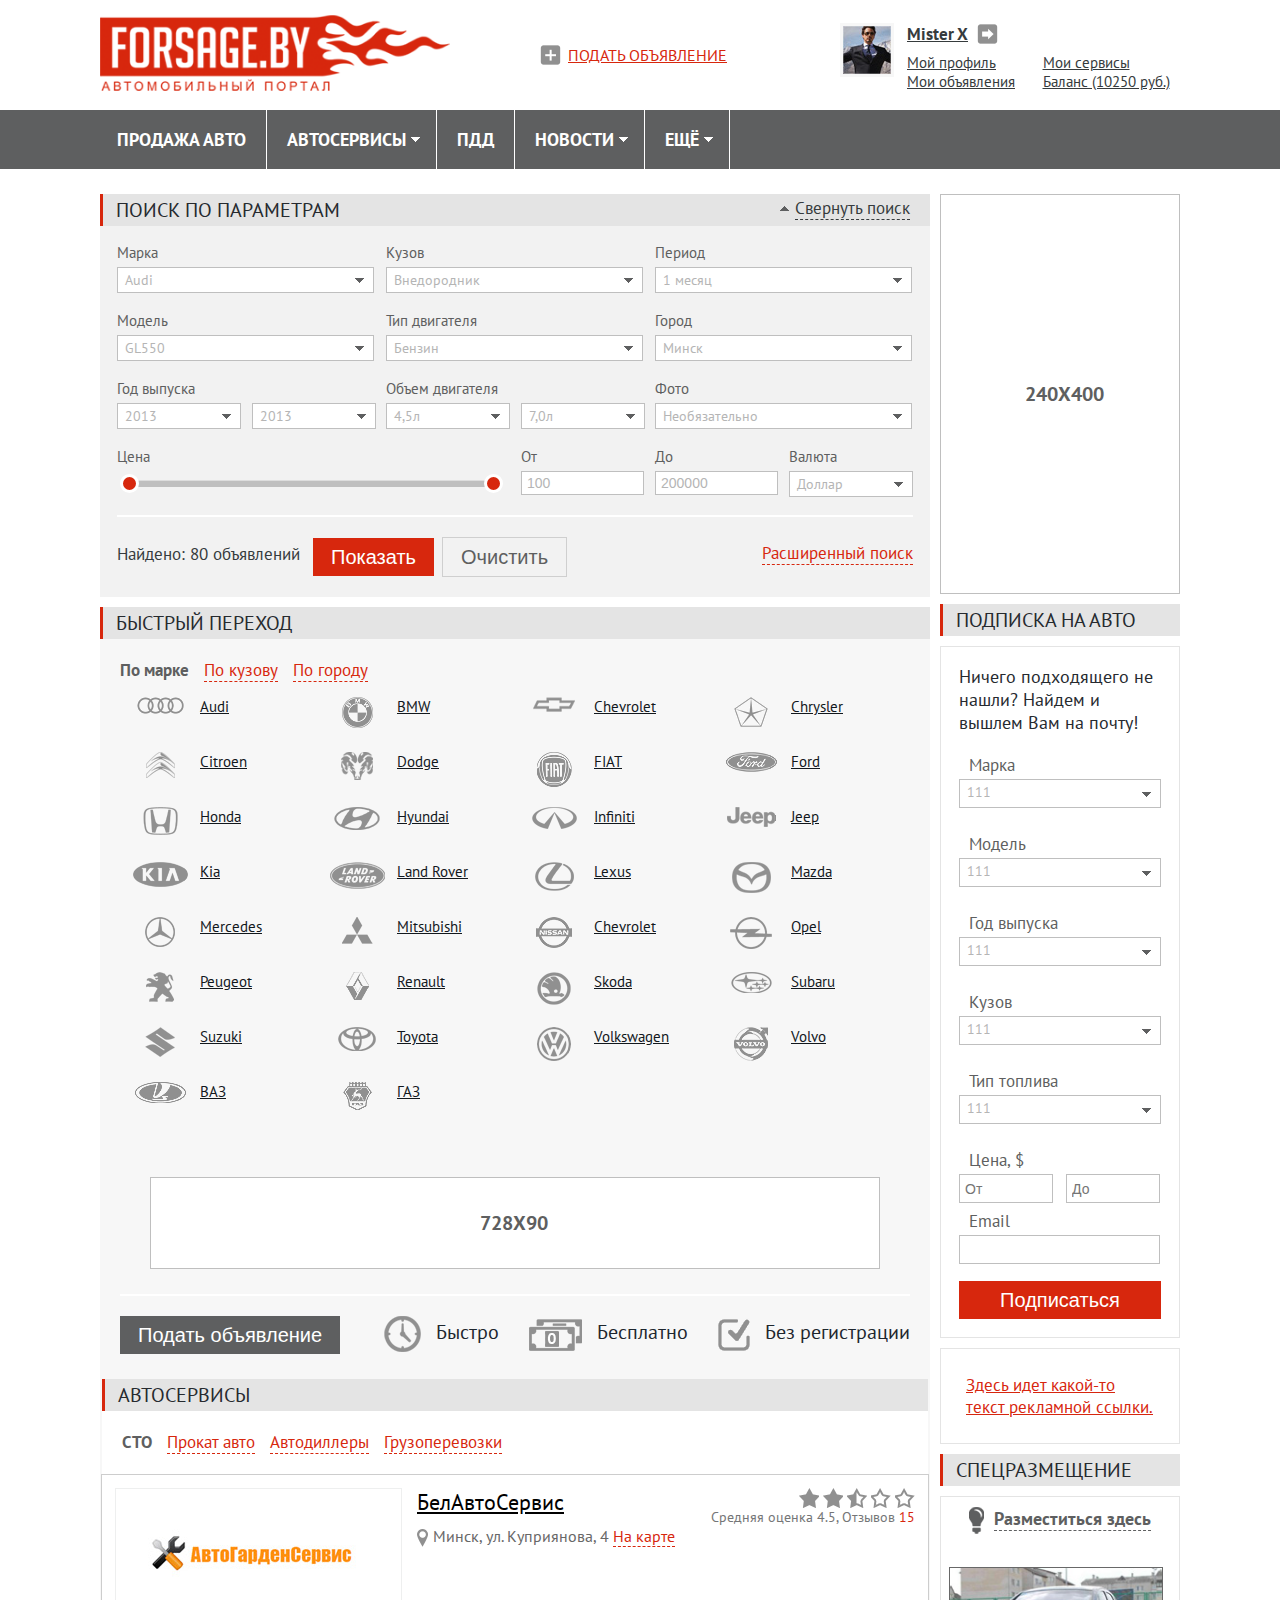
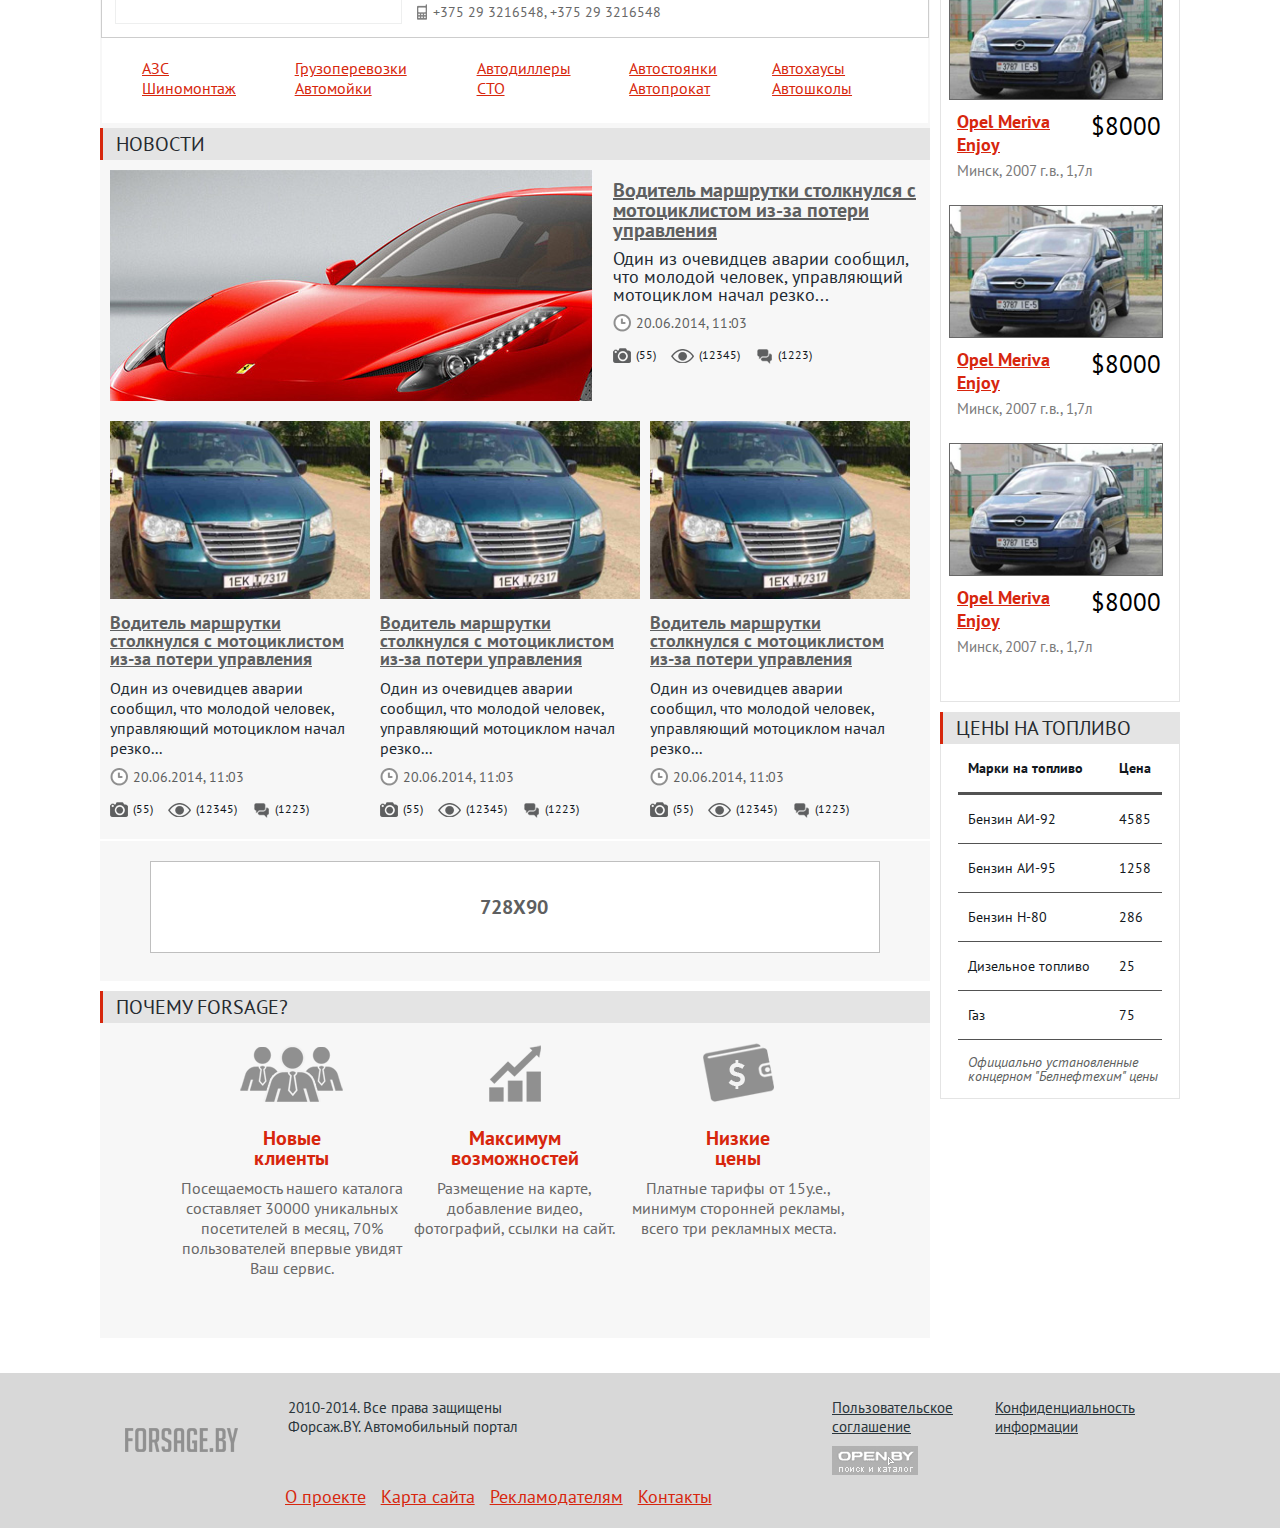
==== commit f1e8687f: "19.09.2014" ====
--- a/index.html
+++ b/index.html
@@ -4,6 +4,7 @@
     <meta charset="utf-8">
     <meta name="viewport" content="width=device-width">
     <title>Forsage - Автомобильный портал</title>
+    <link rel="stylesheet" type="text/css" href="styles/jquery-ui.css">
     <link rel="stylesheet" type="text/css" href="styles/styles.css">
     <link rel="stylesheet" type="text/css" href="styles/jcarousel.responsive.css">
     <link href='http://fonts.googleapis.com/css?family=PT+Sans:400,700,400italic,700italic' rel='stylesheet' type='text/css'>
@@ -131,12 +132,12 @@
                 </span>
 
                 <form action="#" method="post" class="form-search-features">
-                    <ul class="select-box-search-form">
+                    <ul class="select-box-search-form main-select-box-search-form">
                         <!--first column-->
                         <li>
                             <span class="name-input">Марка</span>
                             <label class="custom-select-bg">
-                                <select class="custom-input custom-select-height">
+                                <select class="custom-input custom-select-height custom-select_js">
                                     <option>Audi</option>
                                     <option>Ford</option>
                                 </select>
@@ -144,7 +145,7 @@
 
                             <span class="name-input">Модель</span>
                             <label class="custom-select-bg">
-                                <select class="custom-input custom-select-height">
+                                <select class="custom-input custom-select-height custom-select_js">
                                     <option>GL550</option>
                                     <option>GL550</option>
                                 </select>
@@ -153,14 +154,14 @@
                             <span class="name-input">Год выпуска</span>
                             <div class="clearfix">
                                 <label class="custom-select-bg width100 little-select custom-select-mini-bg float-l">
-                                    <select class="custom-input custom-select-height">
+                                    <select class="custom-input custom-select-height custom-select_js">
                                         <option>2013</option>
                                         <option>2014</option>
                                     </select>
                                 </label>
 
                                 <label class="custom-select-bg width100 little-select custom-select-mini-bg float-r">
-                                    <select class="custom-input custom-select-height">
+                                    <select class="custom-input custom-select-height custom-select_js custom-select_js">
                                         <option>2013</option>
                                         <option>2014</option>
                                     </select>
@@ -172,7 +173,7 @@
                         <li>
                             <span class="name-input">Кузов</span>
                             <label class="custom-select-bg">
-                                <select class="custom-input custom-select-height">
+                                <select class="custom-input custom-select-height custom-select_js custom-select_js">
                                     <option>Внедородник</option>
                                     <option>Внедородник</option>
                                 </select>
@@ -180,7 +181,7 @@
 
                             <span class="name-input">Тип двигателя</span>
                             <label class="custom-select-bg">
-                                <select class="custom-input custom-select-height">
+                                <select class="custom-input custom-select-height custom-select_js custom-select_js">
                                     <option>Бензин</option>
                                     <option>Бензин</option>
                                 </select>
@@ -189,14 +190,14 @@
                             <span class="name-input">Объем двигателя</span>
                             <div class="clearfix">
                                 <label class="custom-select-bg width100 little-select custom-select-mini-bg float-l">
-                                    <select class="custom-input custom-select-height">
+                                    <select class="custom-input custom-select-height custom-select_js">
                                         <option>4,5л</option>
                                         <option>7,0л</option>
                                     </select>
                                 </label>
 
                                 <label class="custom-select-bg width100 little-select custom-select-mini-bg float-r">
-                                    <select class="custom-input custom-select-height">
+                                    <select class="custom-input custom-select-height custom-select_js">
                                         <option>7,0л</option>
                                         <option>7,0л</option>
                                     </select>
@@ -208,7 +209,7 @@
                         <li>
                             <span class="name-input">Период</span>
                             <label class="custom-select-bg">
-                                <select class="custom-input custom-select-height">
+                                <select class="custom-input custom-select-height custom-select_js">
                                     <option>1 месяц</option>
                                     <option>1 месяц</option>
                                 </select>
@@ -216,7 +217,7 @@
 
                             <span class="name-input">Город</span>
                             <label class="custom-select-bg">
-                                <select class="custom-input custom-select-height">
+                                <select class="custom-input custom-select-height custom-select_js">
                                     <option>Минск</option>
                                     <option>Минск</option>
                                 </select>
@@ -224,7 +225,7 @@
 
                             <span class="name-input">Фото</span>
                             <label class="custom-select-bg">
-                                <select class="custom-input custom-select-height">
+                                <select class="custom-input custom-select-height custom-select_js">
                                     <option>Необязательно</option>
                                     <option>Необязательно</option>
                                 </select>
@@ -255,7 +256,7 @@
                             <li>
                                 <span class="name-input">Валюта</span>
                                 <label class="custom-select-bg">
-                                    <select class="custom-input custom-select-height little-select">
+                                    <select class="custom-input custom-select-height little-select custom-select_js">
                                         <option>Доллар</option>
                                         <option>Евро</option>
                                     </select>
@@ -1094,7 +1095,7 @@
                         <li>
                             <span class="name-select-subscription">Марка</span>
                             <label class="custom-select-bg">
-                                <select class="select-subscription">
+                                <select class="select-subscription custom-select_js">
                                     <option>111</option>
                                     <option>222</option>
                                 </select>
@@ -1104,7 +1105,7 @@
                         <li>
                             <span class="name-select-subscription">Модель</span>
                             <label class="custom-select-bg">
-                                <select class="select-subscription">
+                                <select class="select-subscription custom-select_js">
                                     <option>111</option>
                                     <option>222</option>
                                 </select>
@@ -1114,7 +1115,7 @@
                         <li>
                             <span class="name-select-subscription">Год выпуска</span>
                             <label class="custom-select-bg">
-                                <select class="select-subscription">
+                                <select class="select-subscription custom-select_js">
                                     <option>111</option>
                                     <option>222</option>
                                 </select>
@@ -1124,7 +1125,7 @@
                         <li>
                             <span class="name-select-subscription">Кузов</span>
                             <label class="custom-select-bg">
-                                <select class="select-subscription">
+                                <select class="select-subscription custom-select_js">
                                     <option>111</option>
                                     <option>222</option>
                                 </select>
@@ -1134,7 +1135,7 @@
                         <li>
                             <span class="name-select-subscription">Тип топлива</span>
                             <label class="custom-select-bg">
-                                <select class="select-subscription">
+                                <select id="aaa" class="select-subscription custom-select_js">
                                     <option>111</option>
                                     <option>222</option>
                                 </select>
@@ -1149,7 +1150,7 @@
 
                         <li>
                             <span class="name-select-subscription">Email</span>
-                            <input id="valid-email_js" class="input-subscription" type="text">
+                            <input id="valid-email_js" class="input-subscription responsive-email" type="text">
                         </li>
                     </ul>
 
@@ -1475,7 +1476,7 @@
                     <li>
                         <span class="name-input">Марка</span>
                         <label class="custom-select-bg">
-                            <select class="custom-input custom-select-height">
+                            <select class="custom-input custom-select-height custom-select_js">
                                 <option>Audi</option>
                                 <option>Ford</option>
                             </select>
@@ -1483,7 +1484,7 @@
 
                         <span class="name-input">Модель</span>
                         <label class="custom-select-bg">
-                            <select class="custom-input custom-select-height">
+                            <select class="custom-input custom-select-height custom-select_js">
                                 <option>GL550</option>
                                 <option>GL550</option>
                             </select>
@@ -1492,14 +1493,14 @@
                         <span class="name-input">Год выпуска</span>
                         <div class="clearfix">
                             <label class="custom-select-bg width100 little-select custom-select-mini-bg float-l">
-                                <select class="custom-input custom-select-height">
+                                <select class="custom-input custom-select-height custom-select_js">
                                     <option>2013</option>
                                     <option>2014</option>
                                 </select>
                             </label>
 
                             <label class="custom-select-bg width100 little-select custom-select-mini-bg float-r">
-                                <select class="custom-input custom-select-height">
+                                <select class="custom-input custom-select-height custom-select_js">
                                     <option>2013</option>
                                     <option>2014</option>
                                 </select>
@@ -1511,7 +1512,7 @@
                     <li>
                         <span class="name-input">Кузов</span>
                         <label class="custom-select-bg">
-                            <select class="custom-input custom-select-height">
+                            <select class="custom-input custom-select-height custom-select_js">
                                 <option>Внедородник</option>
                                 <option>Внедородник</option>
                             </select>
@@ -1519,7 +1520,7 @@
 
                         <span class="name-input">Тип двигателя</span>
                         <label class="custom-select-bg">
-                            <select class="custom-input custom-select-height">
+                            <select class="custom-input custom-select-height custom-select_js">
                                 <option>Бензин</option>
                                 <option>Бензин</option>
                             </select>
@@ -1528,14 +1529,14 @@
                         <span class="name-input">Объем двигателя</span>
                         <div class="clearfix">
                             <label class="custom-select-bg width100 little-select custom-select-mini-bg float-l">
-                                <select class="custom-input custom-select-height">
+                                <select class="custom-input custom-select-height custom-select_js">
                                     <option>4,5л</option>
                                     <option>7,0л</option>
                                 </select>
                             </label>
 
                             <label class="custom-select-bg width100 little-select custom-select-mini-bg float-r">
-                                <select class="custom-input custom-select-height">
+                                <select class="custom-input custom-select-height custom-select_js">
                                     <option>7,0л</option>
                                     <option>7,0л</option>
                                 </select>
@@ -1547,7 +1548,7 @@
                     <li>
                         <span class="name-input">Период</span>
                         <label class="custom-select-bg">
-                            <select class="custom-input custom-select-height">
+                            <select class="custom-input custom-select-height custom-select_js">
                                 <option>1 месяц</option>
                                 <option>1 месяц</option>
                             </select>
@@ -1555,7 +1556,7 @@
 
                         <span class="name-input">Город</span>
                         <label class="custom-select-bg">
-                            <select class="custom-input custom-select-height">
+                            <select class="custom-input custom-select-height custom-select_js">
                                 <option>Минск</option>
                                 <option>Минск</option>
                             </select>
@@ -1563,7 +1564,7 @@
 
                         <span class="name-input">Фото</span>
                         <label class="custom-select-bg">
-                            <select class="custom-input custom-select-height">
+                            <select class="custom-input custom-select-height custom-select_js">
                                 <option>Необязательно</option>
                                 <option>Необязательно</option>
                             </select>
@@ -1594,7 +1595,7 @@
                         <li>
                             <span class="name-input">Валюта</span>
                             <label class="custom-select-bg">
-                                <select class="custom-input custom-select-height little-select">
+                                <select class="custom-input custom-select-height little-select custom-select_js">
                                     <option>Доллар</option>
                                     <option>Евро</option>
                                 </select>
@@ -1608,10 +1609,10 @@
                     <li>
                         <span class="name-input">Пробег</span>
                         <div class="clearfix">
-                            <input type="text" class="custom-input little-input float-l" placeholder="100000">
-                            <input type="text" class="custom-input little-input float-l" placeholder="700000">
+                            <input type="text" class="custom-input custom-select-height2 little-input float-l" placeholder="100000">
+                            <input type="text" class="custom-input custom-select-height2 little-input float-l" placeholder="700000">
                             <label class="custom-select-bg width100 custom-select-mini-bg little-select float-l">
-                                <select class="custom-input custom-select-height">
+                                <select class="custom-input custom-select-height custom-select_js">
                                     <option>Любой тип</option>
                                     <option>Любой тип</option>
                                 </select>
@@ -1620,7 +1621,7 @@
 
                         <span class="name-input">Количество дверей</span>
                         <label class="custom-select-bg">
-                            <select class="custom-input custom-select-height">
+                            <select class="custom-input custom-select-height custom-select_js">
                                 <option>5</option>
                                 <option>4</option>
                                 <option>2</option>
@@ -1629,7 +1630,7 @@
 
                         <span class="name-input">КПП</span>
                         <label class="custom-select-bg">
-                            <select class="custom-input custom-select-height">
+                            <select class="custom-input custom-select-height custom-select_js">
                                 <option>АКПП</option>
                                 <option>МКПП</option>
                             </select>
@@ -1640,7 +1641,7 @@
                     <li>
                         <span class="name-input">Состояние</span>
                         <label class="custom-select-bg">
-                            <select class="custom-input custom-select-height">
+                            <select class="custom-input custom-select-height custom-select_js">
                                 <option>Любое</option>
                                 <option>Битая</option>
                                 <option>Крашенная</option>
@@ -1649,7 +1650,7 @@
 
                         <span class="name-input">Цвет</span>
                         <label class="custom-select-bg">
-                            <select class="custom-input custom-select-height">
+                            <select class="custom-input custom-select-height custom-select_js">
                                 <option>Любой</option>
                                 <option>Черный</option>
                                 <option>Белый</option>
@@ -1658,7 +1659,7 @@
 
                         <span class="name-input">Сортировать по</span>
                         <label class="custom-select-bg">
-                            <select class="custom-input custom-select-height">
+                            <select class="custom-input custom-select-height custom-select_js">
                                 <option>Дате добавления</option>
                                 <option>Цене</option>
                             </select>
@@ -1669,7 +1670,7 @@
                     <li>
                         <span class="name-input">Таможня</span>
                         <label class="custom-select-bg">
-                            <select class="custom-input custom-select-height">
+                            <select class="custom-input custom-select-height custom-select_js">
                                 <option>Любая</option>
                                 <option>Любая</option>
                             </select>
@@ -1677,7 +1678,7 @@
 
                         <span class="name-input">Привод</span>
                         <label class="custom-select-bg">
-                            <select class="custom-input custom-select-height">
+                            <select class="custom-input custom-select-height custom-select_js">
                                 <option>Полный</option>
                                 <option>Передний</option>
                                 <option>Задний</option>
@@ -1714,8 +1715,8 @@
                                 </li>
 
                                 <li>
-                                    <label class="custom-select-bg custom-select-mini-bg">
-                                        <select class="select-other-parameters">
+                                    <label class="custom-select-bg custom-select-mini-bg custom-select-mini-bg2">
+                                        <select class="select-other-parameters custom-select_js">
                                             <option>Airbag боковые</option>
                                             <option>Airbag боковые</option>
                                             <option>Airbag боковые</option>
@@ -1772,8 +1773,8 @@
                                 </li>
 
                                 <li>
-                                    <label class="custom-select-bg custom-select-mini-bg">
-                                        <select class="select-other-parameters">
+                                    <label class="custom-select-bg custom-select-mini-bg custom-select-mini-bg2">
+                                        <select class="select-other-parameters custom-select_js">
                                             <option>Airbag боковые</option>
                                             <option>Airbag боковые</option>
                                             <option>Airbag боковые</option>
@@ -1830,8 +1831,8 @@
                                 </li>
 
                                 <li>
-                                    <label class="custom-select-bg custom-select-mini-bg">
-                                        <select class="select-other-parameters">
+                                    <label class="custom-select-bg custom-select-mini-bg custom-select-mini-bg2">
+                                        <select class="select-other-parameters custom-select_js">
                                             <option>Airbag боковые</option>
                                             <option>Airbag боковые</option>
                                             <option>Airbag боковые</option>
@@ -1888,8 +1889,8 @@
                                 </li>
 
                                 <li>
-                                    <label class="custom-select-bg custom-select-mini-bg">
-                                        <select class="select-other-parameters">
+                                    <label class="custom-select-bg custom-select-mini-bg custom-select-mini-bg2">
+                                        <select class="select-other-parameters custom-select_js">
                                             <option>Airbag боковые</option>
                                             <option>Airbag боковые</option>
                                             <option>Airbag боковые</option>
@@ -1946,8 +1947,8 @@
                                 </li>
 
                                 <li>
-                                    <label class="custom-select-bg custom-select-mini-bg">
-                                        <select class="select-other-parameters">
+                                    <label class="custom-select-bg custom-select-mini-bg custom-select-mini-bg2">
+                                        <select class="select-other-parameters custom-select_js">
                                             <option>Airbag боковые</option>
                                             <option>Airbag боковые</option>
                                             <option>Airbag боковые</option>
@@ -2004,8 +2005,8 @@
                                 </li>
 
                                 <li>
-                                    <label class="custom-select-bg custom-select-mini-bg">
-                                        <select class="select-other-parameters">
+                                    <label class="custom-select-bg custom-select-mini-bg custom-select-mini-bg2">
+                                        <select class="select-other-parameters custom-select_js">
                                             <option>Airbag боковые</option>
                                             <option>Airbag боковые</option>
                                             <option>Airbag боковые</option>
@@ -2062,8 +2063,8 @@
                                 </li>
 
                                 <li>
-                                    <label class="custom-select-bg custom-select-mini-bg">
-                                        <select class="select-other-parameters">
+                                    <label class="custom-select-bg custom-select-mini-bg custom-select-mini-bg2">
+                                        <select class="select-other-parameters custom-select_js">
                                             <option>Airbag боковые</option>
                                             <option>Airbag боковые</option>
                                             <option>Airbag боковые</option>
@@ -2120,8 +2121,8 @@
                                 </li>
 
                                 <li>
-                                    <label class="custom-select-bg custom-select-mini-bg">
-                                        <select class="select-other-parameters">
+                                    <label class="custom-select-bg custom-select-mini-bg custom-select-mini-bg2">
+                                        <select class="select-other-parameters custom-select_js">
                                             <option>Airbag боковые</option>
                                             <option>Airbag боковые</option>
                                             <option>Airbag боковые</option>
@@ -2178,8 +2179,8 @@
                                 </li>
 
                                 <li>
-                                    <label class="custom-select-bg custom-select-mini-bg">
-                                        <select class="select-other-parameters">
+                                    <label class="custom-select-bg custom-select-mini-bg custom-select-mini-bg2">
+                                        <select class="select-other-parameters custom-select_js">
                                             <option>Airbag боковые</option>
                                             <option>Airbag боковые</option>
                                             <option>Airbag боковые</option>
@@ -2236,8 +2237,8 @@
                                 </li>
 
                                 <li>
-                                    <label class="custom-select-bg custom-select-mini-bg">
-                                        <select class="select-other-parameters">
+                                    <label class="custom-select-bg custom-select-mini-bg custom-select-mini-bg2">
+                                        <select class="select-other-parameters custom-select_js">
                                             <option>Airbag боковые</option>
                                             <option>Airbag боковые</option>
                                             <option>Airbag боковые</option>
@@ -2294,8 +2295,8 @@
                                 </li>
 
                                 <li>
-                                    <label class="custom-select-bg custom-select-mini-bg">
-                                        <select class="select-other-parameters">
+                                    <label class="custom-select-bg custom-select-mini-bg2 custom-select-mini-bg">
+                                        <select class="select-other-parameters custom-select_js">
                                             <option>Airbag боковые</option>
                                             <option>Airbag боковые</option>
                                             <option>Airbag боковые</option>
@@ -2338,6 +2339,7 @@
     </div><!--end BG POPUP-->
 
     <script src="js/jquery-1.11.1.min.js"></script>
+    <script type="text/javascript" src="js/jquery-ui.min.js"></script>
     <script src="js/mainJq.js"></script>
     <script src="js/jquery-1.6.1.min.js"></script>
     <script src="js/jquery.ui-slider.js"></script>
--- a/styles/styles.css
+++ b/styles/styles.css
@@ -76,8 +76,8 @@
             }
 
         .wrap-registration {
+            display: none;
             float: right;
-            display: none;
             margin-top: 30px;
             color: #909090;
             font-size: 16px;
@@ -288,15 +288,16 @@
                     font-size: 15px;
                 }
                 .custom-input {
-                    max-width: 258px;
-                    width: 100%;
+                    max-width: 256px;
+                    width: 99% !important;
                     height: 22px;
                     margin-bottom: 15px;
                     color: #b5b5b5;
                     border: 1px solid #BFBFBF;
                     font-size: 14px;
                 }
-                .custom-select-height {
+                .custom-select-height,
+                .custom-select-height2 {
                     height: 24px;
                 }
                 .little-select {
@@ -925,7 +926,6 @@
 
     .box-fuel-prices {
         overflow: hidden;
-        max-width: 240px;
         padding: 0 17px;
         border: 1px solid #E4E4E4;
         border-top: none;
@@ -1509,6 +1509,8 @@
                         }
                         .list-values label:before {
                             content: "";
+                            position: relative;
+                            top: 8px;
                             display: inline-block;
                             width: 24px;
                             height: 22px;
@@ -1516,7 +1518,7 @@
                             border: 1px solid #BFBFBF;
                         }
                         .list-values .bg-label_js:before {
-                            background: url("../images/popup/pointer.png") center center #ffffff;
+                            background: url("../images/popup/pointer.png") no-repeat center center #ffffff;
                         }
                         .list-values select {
                             max-width: 175px;
@@ -1547,13 +1549,13 @@
 /*-----------------------------------RESPONSIVE-------------------------------------*/
 /*----------------------------------------------------------------------------------*/
 @media screen and (max-width: 1090px) {
-    .select-box-search-form li:last-child {
+    .main-select-box-search-form li:last-child {
         margin-left: 0;
     }
     .bt-price-subscription {
         margin-bottom: 10px;
     }
-    .select-box-search-form li {
+    .main-select-box-search-form li {
         width: 48%;
     }
     .select-box-search-form li .custom-input {
@@ -1561,6 +1563,22 @@
     }
     .select-box-search-form li .little-select {
      max-width: 123px;
+    }
+    .box-autoservices {
+        border-left: 0;
+    }
+}
+@media screen and (max-width: 1080px) {
+    .list-advantage {
+        float: none;
+        margin-bottom: 10px;
+    }
+    .list-advantage li:first-child {
+        margin-left: 0;
+    }
+    .input-subscription {
+        padding: 0;
+        width: auto;
     }
 }
 @media screen and (max-width: 1024px) {
@@ -1601,6 +1619,12 @@
     #link-advanced-search:hover {
         margin-bottom: 1px;
     }
+    .box-review {
+        float: none;
+    }
+    .list-stars {
+        text-align: left;
+    }
 }
 @media screen and (max-width: 855px) {
     #unregistered-box {
@@ -1611,6 +1635,19 @@
     }
     .header-second {
         font-size: 18px;
+    }
+    .select-box-search-form li {
+        width: 48%;
+    }
+    .select-box-search-form li:last-child {
+        margin-left: 0;
+    }
+    .select-subscription,
+    .input-subscription {
+        width: 98% !important;
+    }
+    .bt-price-subscription {
+        max-width: 130px;
     }
 }
 @media screen and (max-width: 768px) {
@@ -1632,6 +1669,9 @@
     .list-autoservice {
         margin-left: 10px;
     }
+    .input-subscription {
+        padding: 0 5px;
+    }
     .copyright-box,
     .partners-footer {
         float: none;
@@ -1657,15 +1697,31 @@
         border: none;
     }
     .form-subscription {
-        max-width: 440px;
+        max-width: none;
     }
     .form-subscription li {
         float: left;
-        margin-right: 15px;
+        margin-right: 3%;
+        width: 47%;
     }
     .select-subscription,
     .input-subscription {
-        width: 202px;
+        width: 100%;
+        max-width: none;
+    }
+    .bt-price-subscription {
+        max-width: 130px;
+    }
+    .foto-main-article-autosport {
+        max-width: none;
+        max-height: none;
+    }
+    a.jcarousel-control-next2 {
+        right: 12px !important;
+    }
+    .responsive-email {
+        width: 95% !important;
+        max-width: none;
     }
 }
 @media screen and (min-width: 769px) {
@@ -1753,6 +1809,29 @@
     }
     .nav > li:hover ul {
         top: 35px;
+        left: 0;
+    }
+    .form-subscription li {
+        float: left;
+        margin-right: 15px;
+        width: auto;
+    }
+    .select-subscription,
+    .input-subscription {
+        width: 202px !important;
+    }
+    .foto-main-article-autosport {
+        max-width: none;
+        max-height: none;
+    }
+
+    .responsive-email {
+        width: 190px !important;
+        max-width: none;
+    }
+    .bt-price-subscription {
+        max-width: none;
+        width: 192px !important;
     }
 }
 @media screen and (max-width: 480px) {
@@ -1793,6 +1872,10 @@
     }
     .list-advantage-placement {
         margin-bottom: 200px;
+    }
+    .wrap-profile {
+        float: none;
+        margin-left: 8px;
     }
 }
 @media screen and (max-width: 460px) {
@@ -1856,7 +1939,10 @@
         right: -155px;
         left: auto;
     }
-
+    .bt-price-subscription {
+        max-width: none;
+        width: 192px !important;
+    }
 }
 
 @media screen and (min-width: 460px) {
@@ -1885,6 +1971,7 @@
         font-size: 16px;
     }
     .list-benefits p {
+        padding: 0 5px;
         font-size: 12px;
     }
     .footer-logo,
@@ -1948,9 +2035,17 @@
     }
     .custom-input {
         max-width: none;
+        width: 99% !important
+    }
+    .select-box-search-form li .little-select {
+        max-width: none;
     }
     .select-box-search-form li {
         width: auto;
+    }
+    .select-subscription,
+    .input-subscription {
+        width: 202px !important;
     }
     .form-subscription {
         max-width: none;
@@ -1961,6 +2056,29 @@
     .horizontal-list-select .custom-input {
         width: 100%;
         max-width: 111px;
+    }
+    a.jcarousel-control-next2 {
+        top: 65px !important;
+        right: 9px !important;
+    }
+    .info-about-article-review,
+    .info-about-article-comment {
+        overflow: hidden;
+        float: none;
+    }
+    .info-about-article-comment {
+        margin-top: 10px;
+    }
+    .info-about-article-comment:before {
+        display: block;
+    }
+    .bt-price-subscription {
+        max-width: none;
+        width: 192px !important;
+    }
+    .responsive-email {
+        width: 190px !important;
+        max-width: none;
     }
 }
 @media screen and (max-width: 430px) {
@@ -1971,6 +2089,7 @@
     .toggle-search-form {
         right: 5px;
     }
+
     .horizontal-list-select li:last-child {
         margin-left: 0;
     }
@@ -2003,6 +2122,14 @@
     #list-reg-link_js li:first-child {
         margin-left: 6%;
     }
+    .bt-price-subscription {
+        max-width: none;
+        width: 192px !important;
+    }
+    .responsive-email {
+        width: 190px !important;
+        max-width: none;
+    }
 }
 @media screen and (max-width: 384px) {
     .ad-sidebar {
@@ -2014,6 +2141,18 @@
         max-width: none;
         max-height: none;
     }
+    .select-subscription,
+    .input-subscription {
+        width: 202px !important;
+    }
+    .bt-price-subscription {
+        max-width: none;
+        width: 192px !important;
+    }
+    .responsive-email {
+        width: 190px !important;
+        max-width: none;
+    }
 }
 @media screen and (max-width: 380px) {
     #registered-box {
@@ -2024,6 +2163,45 @@
     }
     .total-payment input[type="submit"] {
         margin: 0;
+    }
+    .bt-price-subscription {
+        max-width: none;
+        width: 192px !important;
+    }
+    .responsive-email {
+        width: 190px !important;
+        max-width: none;
+    }
+}
+@media screen and (max-width: 379px) {
+    .info-about-article-review,
+    .info-about-article-comment {
+        overflow: hidden;
+        float: left;
+    }
+    .info-about-article-comment {
+        margin-top: 0;
+    }
+    .info-about-article-comment:before {
+        float: left;
+    }
+    .wrap-profile {
+        width: auto;
+    }
+    .custom-input {
+        width: 98% !important;
+    }
+    .select-subscription,
+    .input-subscription {
+        width: 202px !important;
+    }
+    .bt-price-subscription {
+        max-width: none;
+        width: 192px !important;
+    }
+    .responsive-email {
+        width: 190px !important;
+        max-width: none;
     }
 }
 @media screen and (max-width: 350px) {
@@ -2048,7 +2226,14 @@
         display: block;
         margin-top: 5px;
     }
-
+    .bt-price-subscription {
+        max-width: none;
+        width: 192px !important;
+    }
+    .responsive-email {
+        width: 190px !important;
+        max-width: none;
+    }
 }
 /*----------------------------------------------------------------------------------*/
 /*-------------------------------------OTHER----------------------------------------*/
@@ -2168,7 +2353,7 @@
 .ui-slider-horizontal .ui-slider-range-max {
     right: 0;
 }
-.ui-widget-content {
+.ui-widget-content2 {
     height: 4px;
     border: 1px solid #BFBFBF;
     background: #fff;
@@ -2180,24 +2365,12 @@
 .custom-select-bg {
     position: relative;
 }
-.custom-select-bg:after {
-    content: '';
-    display: block;
-    position: absolute;
-    top: 2px;
-    right: 5px;
-    width: 9px;
-    height: 5px;
-    background: url("../images/content/icon-triangle-disable.png") 0 0px no-repeat;
-    pointer-events:none;
-}
-.custom-select-mini-bg:after {
-    top: 10px;
-}
-.custom-select-bg select {
-    -webkit-appearance:none;
-    -moz-appearance:none;
-    appearance:none;
+.custom-select-mini-bg2 .ui-selectmenu-button {
+    max-width: 175px;
+    margin-bottom: 0;
+    position: relative;
+    top: 8px;
+    height: 22px;
 }
 .width100 {
     width: 100%;
--- a/styles/jcarousel.responsive.css
+++ b/styles/jcarousel.responsive.css
@@ -1,6 +1,6 @@
 .slider-wrap {
     max-width: 810px;
-    margin: 20px auto;
+    margin: 20px 0 20px 10px;
 }
 .slider-wrap2 {
     max-width: 670px;
@@ -67,17 +67,12 @@
     width: 30px;
     height: 30px;
     text-align: center;
-    background: #4E443C;
+    background: #000;
     color: #fff;
     text-decoration: none;
     text-shadow: 0 0 1px #000;
-    font: 24px/27px Arial, sans-serif;
-    -webkit-border-radius: 30px;
-    -moz-border-radius: 30px;
-    border-radius: 30px;
-    -webkit-box-shadow: 0 0 4px #F0EFE7;
-    -moz-box-shadow: 0 0 4px #F0EFE7;
-    box-shadow: 0 0 4px #F0EFE7;
+    font: 40px/27px Arial, sans-serif;
+    line-height: 0.55;
 }
 
 a.jcarousel-control-prev,
@@ -160,7 +155,6 @@
         max-width: none;
     }
     .sub-article-news article {
-        padding-left: 15px;
         padding-right: 15px;
     }
     a.jcarousel-control-prev,
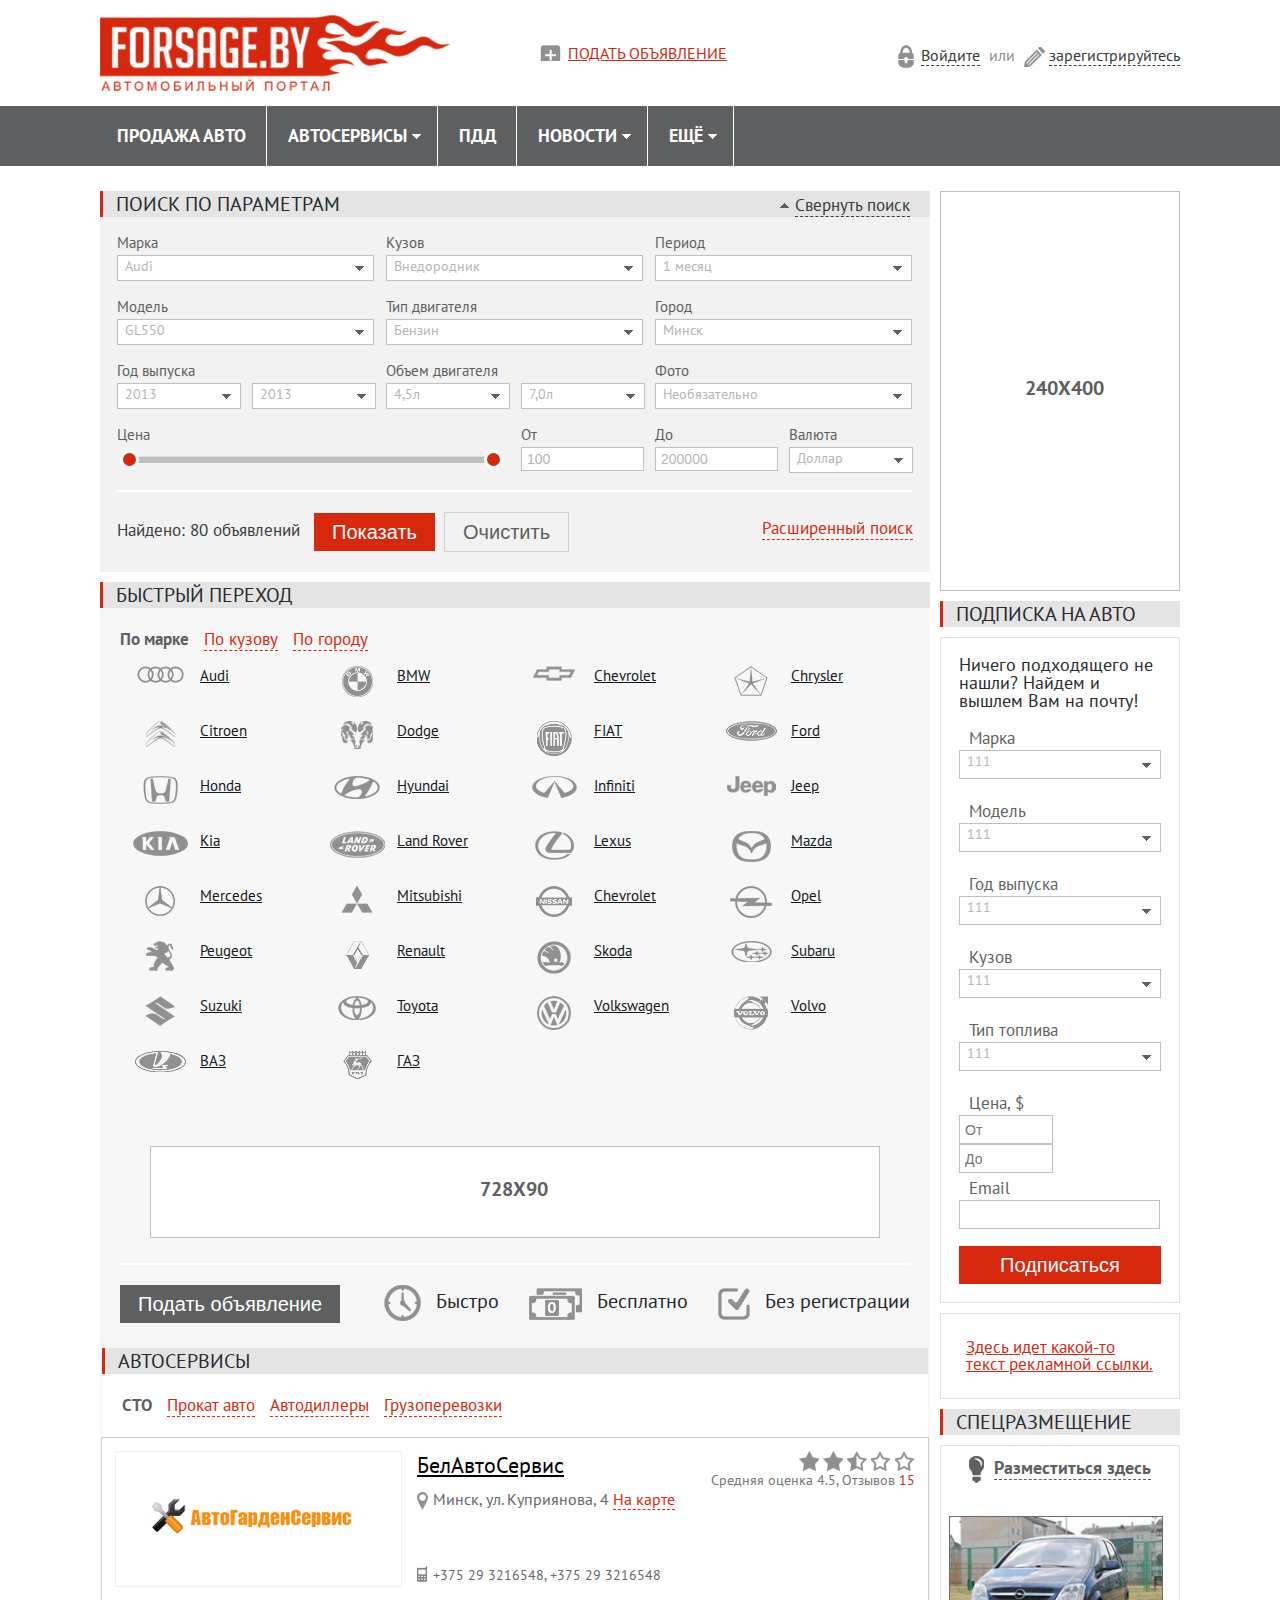
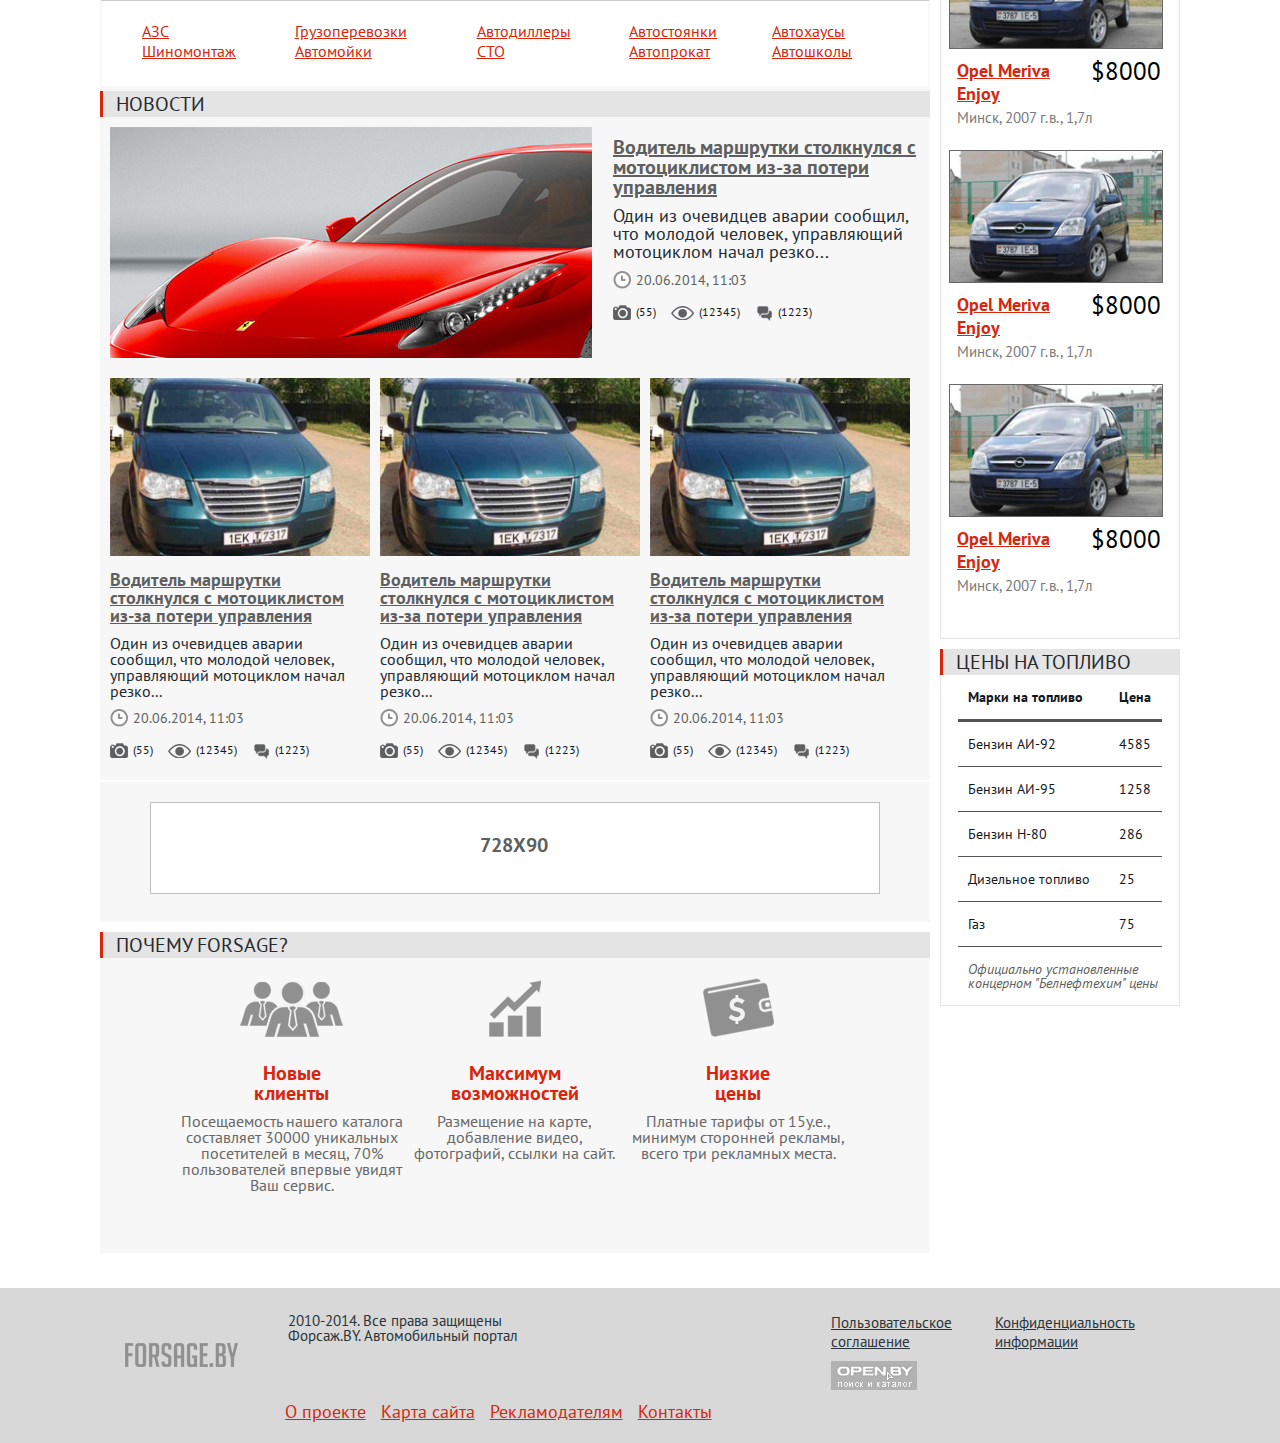
==== commit d59e3d93: "Zhe1ka" ====
--- a/index.html
+++ b/index.html
@@ -152,7 +152,7 @@
                             </label>
 
                             <span class="name-input">Год выпуска</span>
-                            <div class="clearfix">
+                            <div class="clearfix p-right">
                                 <label class="custom-select-bg width100 little-select custom-select-mini-bg float-l">
                                     <select class="custom-input custom-select-height custom-select_js">
                                         <option>2013</option>
@@ -188,7 +188,7 @@
                             </label>
 
                             <span class="name-input">Объем двигателя</span>
-                            <div class="clearfix">
+                            <div class="clearfix p-right">
                                 <label class="custom-select-bg width100 little-select custom-select-mini-bg float-l">
                                     <select class="custom-input custom-select-height custom-select_js">
                                         <option>4,5л</option>
@@ -1142,7 +1142,7 @@
                             </label>
                         </li>
 
-                        <li>
+                        <li class="two-coloum">
                             <span class="name-select-subscription">Цена, $</span>
                             <input class="bt-price-subscription input-subscription indent-r-10 placeholder_js" type="text" placeholder="От">
                             <input class="bt-price-subscription input-subscription placeholder_js" type="text" placeholder="До">
--- a/styles/styles.css
+++ b/styles/styles.css
@@ -37,6 +37,101 @@
 .align-c                       { text-align:center !important; }
 .clear                         { clear:both; }
 .clearfix:after                { content: "."; display: block; clear: both; visibility: hidden; line-height: 0; height: 0;}
+
+html, body, div, span, object, iframe,
+h1, h2, h3, h4, h5, h6, p, blockquote, pre,
+abbr, address, cite, code,
+del, dfn, em, img, ins, kbd, q, samp,
+small, strong, sub, sup, var,
+b, i,
+dl, dt, dd, ol, ul, li,
+fieldset, form, label, legend,
+table, caption, tbody, tfoot, thead, tr, th, td,
+article, aside, canvas, details, figcaption, figure,
+footer, header, hgroup, menu, nav, section, summary,
+time, mark, audio, video {
+    margin:0;
+    padding:0;
+    border:0;
+    outline:0;
+    font-size:100%;
+    vertical-align:baseline;
+    background:transparent;
+}
+
+body {
+    line-height:1;
+}
+
+article,aside,details,figcaption,figure,
+footer,header,hgroup,menu,nav,section {
+    display:block;
+}
+
+nav ul {
+    list-style:none;
+}
+
+blockquote, q {
+    quotes:none;
+}
+
+blockquote:before, blockquote:after,
+q:before, q:after {
+    content:'';
+    content:none;
+}
+
+a {
+    margin:0;
+    padding:0;
+    font-size:100%;
+    vertical-align:baseline;
+    background:transparent;
+}
+
+/* change colours to suit your needs */
+ins {
+    background-color:#ff9;
+    color:#000;
+    text-decoration:none;
+}
+
+/* change colours to suit your needs */
+mark {
+    background-color:#ff9;
+    color:#000;
+    font-style:italic;
+    font-weight:bold;
+}
+
+del {
+    text-decoration: line-through;
+}
+
+abbr[title], dfn[title] {
+    border-bottom:1px dotted;
+    cursor:help;
+}
+
+table {
+    border-collapse:collapse;
+    border-spacing:0;
+}
+
+/* change border colour to suit your needs */
+hr {
+    display:block;
+    height:1px;
+    border:0;
+    border-top:1px solid #cccccc;
+    margin:1em 0;
+    padding:0;
+}
+
+input, select {
+    vertical-align:middle;
+}
 /*----------------------------------------------------------------------------------*/
 /*-------------------------------------WRAPPER--------------------------------------*/
 /*----------------------------------------------------------------------------------*/
@@ -76,7 +171,6 @@
             }
 
         .wrap-registration {
-            display: none;
             float: right;
             margin-top: 30px;
             color: #909090;
@@ -89,6 +183,9 @@
                 margin-right: 5px;
                 background: url("../images/header/icon-lock.png") no-repeat;
             }
+                .link-entry:hover {
+                    background: url("../images/header/icon-lock_hover.png") 2px 0 no-repeat;
+                }
             .link-registration {
                 display: inline-block;
                 height: 22px;
@@ -96,6 +193,9 @@
                 margin-left: 5px;
                 background: url("../images/header/icon-pencil.png") 0 2px no-repeat;
             }
+                .link-registration:hover {
+                    background: url("../images/header/icon-pencil_hover.png") 0 2px no-repeat;
+                }
                 .wrap-registration a {
                     color: #363b3d;
                     font-size: 16px;
@@ -108,6 +208,7 @@
                 }
 
         .wrap-profile {
+            display: none;
             float: right;
             max-width: 340px;
             width: 100%;
@@ -158,6 +259,7 @@
         }
         .add-ads:hover {
             color: #909090;
+            background: url("../images/header/icon-plus_hover.png") no-repeat;
         }
 /*----------------------------------------------------------------------------------*/
 /*-------------------------------------NAV------------------------------------------*/
@@ -165,9 +267,9 @@
 .bg-nav {
     background: #5E5F60;
 }
-#menu-icon {
-    display: none;
-}
+    #menu-icon {
+        display: none;
+    }
     .nav {
         max-width: 1080px;
         width: 100%;
@@ -183,31 +285,33 @@
         .nav > li:hover {
             background: #3A3B3C;
         }
-        .nav > li:hover ul {
-            display: block;
-            position: absolute;
-            z-index: 10;
-            top: 59px;
-            left: -1px;
-        }
-            .nav > li a {
+            .nav > li:hover ul {
                 display: block;
-                padding: 18px 20px;
-                color: #fff;
-                background: no-repeat right;
-                font-size: 18px;
-
-            }
-            .nav > li > a {
-                font-size: 18px;
-                font-weight: bold;
-                text-decoration: none;
-                text-transform: uppercase;
-            }
-            .nav > li > a:hover {
-                background: #3A3B3C no-repeat right;
-                padding-bottom: 17px;
-            }
+                position: absolute;
+                z-index: 10;
+                top: 60px;
+                left: -1px;
+            }
+                .nav > li a {
+                    display: block;
+                    padding: 18px 20px;
+                    color: #fff;
+                    background: no-repeat right;
+                    font-size: 18px;
+                    font-weight: 400;
+
+                }
+                .nav > li > a {
+                    padding: 18px 20px 0;
+                    height: 42px;
+                    font-size: 18px;
+                    font-weight: bold;
+                    text-decoration: none;
+                    text-transform: uppercase;
+                }
+                .nav > li > a:hover {
+                    background-color: #3A3B3C;
+                }
 
             .sub-menu {
                 display: none;
@@ -361,6 +465,9 @@
                 background: #D7270D;
                 border: none;
                 font-weight: 100;
+            }
+            .bt-show-red:hover {
+                background: #666;
             }
             .bt-reset {
                 margin-left: 5px;
@@ -747,9 +854,6 @@
                                 color: #12181d;
                                 font-size: 12px;
                                 line-height: 15px;
-                            }
-                            .info-about-article-comment {
-                                margin-right: 0;
                             }
                                 .info-about-article-camera:before,
                                 .info-about-article-review:before,
@@ -1491,6 +1595,7 @@
                     position: absolute;
                     top: 0;
                     left: 304px;
+                    opacity: 0;
                 }
                     .list-values li {
                         margin-bottom: 7px;
@@ -1723,6 +1828,12 @@
         width: 95% !important;
         max-width: none;
     }
+    .p-right {
+        padding-right: 2px;
+    }
+    .nav-footer {
+        margin-left: 162px;
+    }
 }
 @media screen and (min-width: 769px) {
     .jcarousel3 ul {
@@ -1736,6 +1847,9 @@
     .nav > li a {
         padding: 10px;
         font-size: 14px;
+    }
+    .nav > li > a {
+        height: 18px;
     }
     .nav > li > a:hover {
         padding-bottom: 10px;
@@ -1763,6 +1877,11 @@
         left: 0;
     }
 }
+@media screen and (max-width: 640px) {
+    .nav-footer li a {
+        font-size: 13px;
+    }
+}
 @media screen and (max-width: 617px) {
     #link-advanced-search {
         margin-top: 15px;
@@ -1803,14 +1922,20 @@
         margin-bottom: 15px;
     }
 }
-@media screen and (max-width: 495px) {
+@media screen and (max-width: 497px) {
     .nav > li a {
         font-size: 12px;
+    }
+    .nav > li > a {
+        height: 15px;
     }
     .nav > li:hover ul {
         top: 35px;
         left: 0;
     }
+}
+@media screen and (max-width: 495px) {
+
     .form-subscription li {
         float: left;
         margin-right: 15px;
@@ -1832,6 +1957,15 @@
     .bt-price-subscription {
         max-width: none;
         width: 192px !important;
+    }
+}
+@media screen and (max-width: 490px) {
+    .form-subscription li {
+        float: none;
+        width: 100%;
+    }
+    .select-subscription {
+        width: 98% !important;
     }
 }
 @media screen and (max-width: 480px) {
@@ -1943,6 +2077,9 @@
         max-width: none;
         width: 192px !important;
     }
+    .sub-menu li:first-child {
+        border-top: none;
+    }
 }
 
 @media screen and (min-width: 460px) {
@@ -2043,10 +2180,6 @@
     .select-box-search-form li {
         width: auto;
     }
-    .select-subscription,
-    .input-subscription {
-        width: 202px !important;
-    }
     .form-subscription {
         max-width: none;
     }
@@ -2057,7 +2190,8 @@
         width: 100%;
         max-width: 111px;
     }
-    a.jcarousel-control-next2 {
+    a.jcarousel-control-next2,
+    a.jcarousel-control-prev2 {
         top: 65px !important;
         right: 9px !important;
     }
@@ -2140,10 +2274,6 @@
         width: 96%;
         max-width: none;
         max-height: none;
-    }
-    .select-subscription,
-    .input-subscription {
-        width: 202px !important;
     }
     .bt-price-subscription {
         max-width: none;
@@ -2191,10 +2321,6 @@
     .custom-input {
         width: 98% !important;
     }
-    .select-subscription,
-    .input-subscription {
-        width: 202px !important;
-    }
     .bt-price-subscription {
         max-width: none;
         width: 192px !important;
@@ -2202,6 +2328,11 @@
     .responsive-email {
         width: 190px !important;
         max-width: none;
+    }
+}
+@media screen and (max-width: 370px) {
+    a.jcarousel-control-next {
+        right: 25px !important;
     }
 }
 @media screen and (max-width: 350px) {
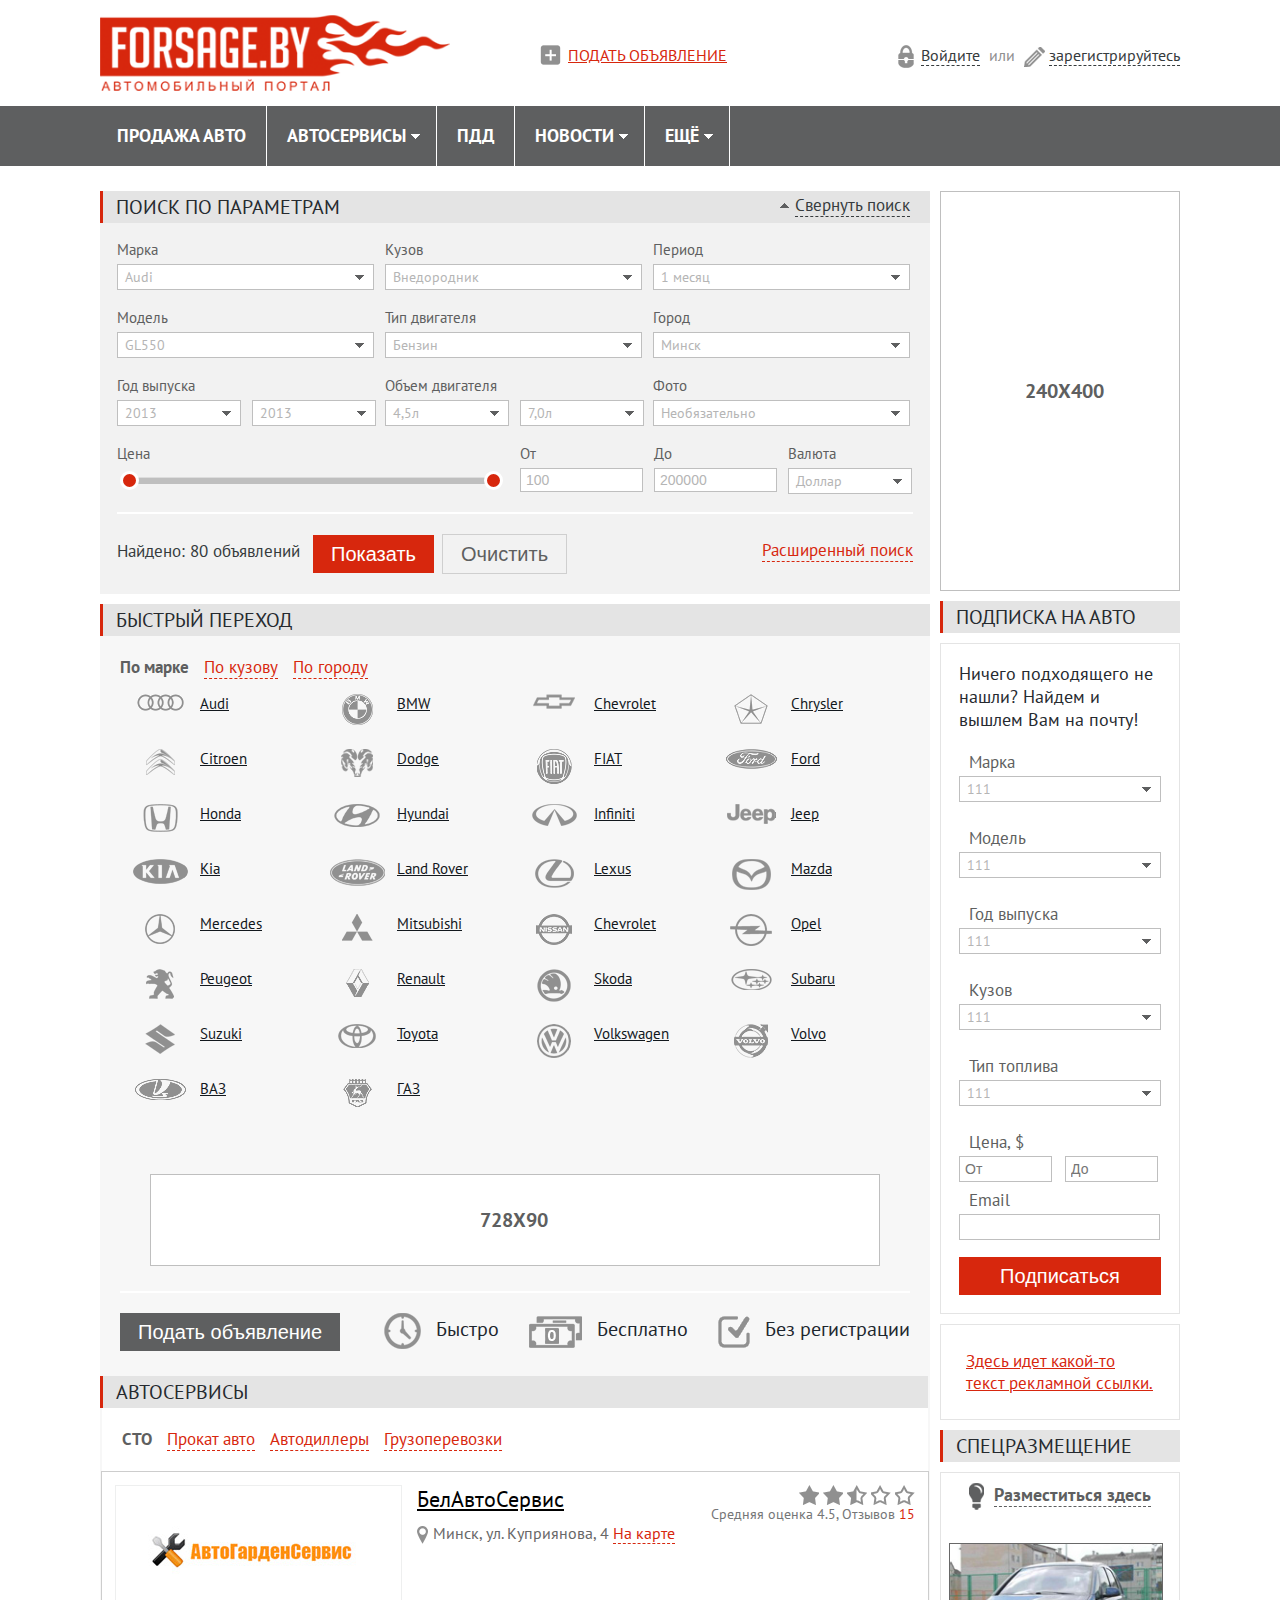
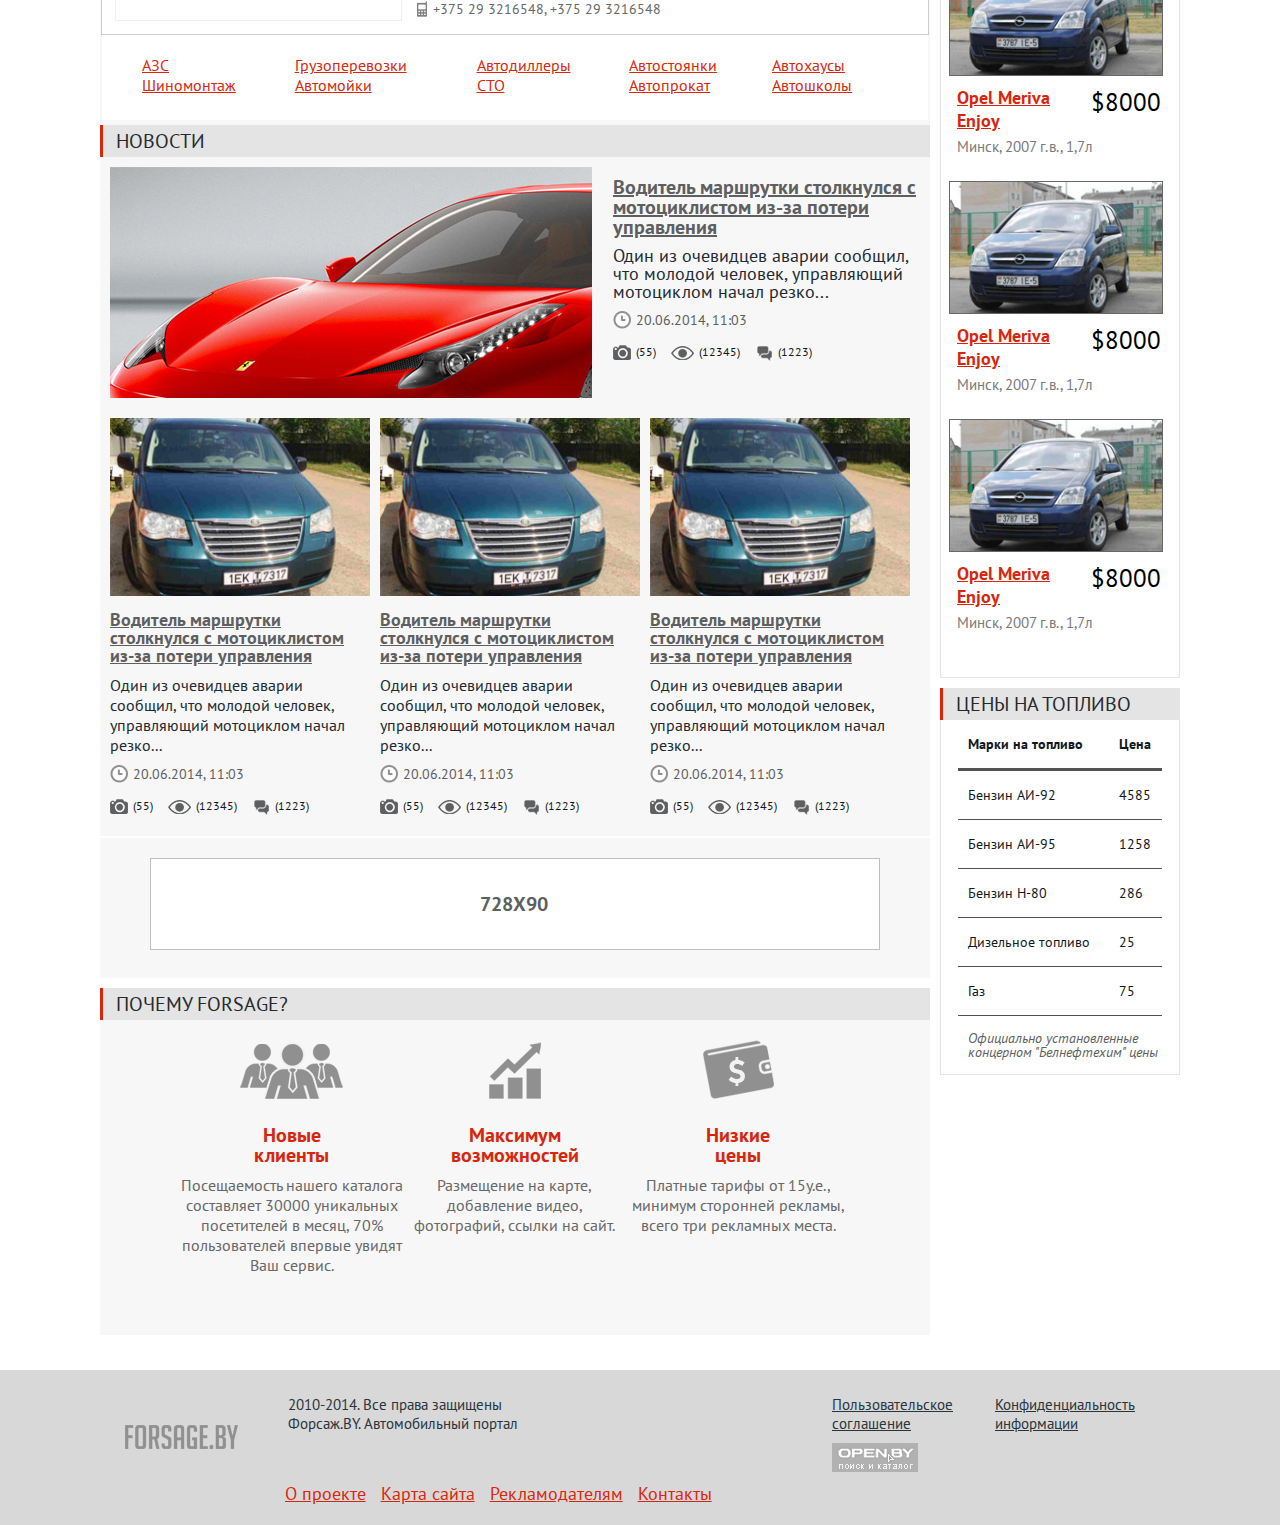
==== commit e97d4f7b: "Zhe1ka" ====
--- a/index.html
+++ b/index.html
@@ -790,7 +790,7 @@
             </section><!--end WRAP LIST CARS-->
 
             <section class="box-autoservices">
-                <h2 class="header-second">Автосервисы</h2>
+                <h2 class="header-second indent-m-2">Автосервисы</h2>
 
                 <ul id="list-autoservice-auto_js" class="list-autoservice-auto">
                     <li class="active-category-auto">
--- a/styles/styles.css
+++ b/styles/styles.css
@@ -38,100 +38,6 @@
 .clear                         { clear:both; }
 .clearfix:after                { content: "."; display: block; clear: both; visibility: hidden; line-height: 0; height: 0;}
 
-html, body, div, span, object, iframe,
-h1, h2, h3, h4, h5, h6, p, blockquote, pre,
-abbr, address, cite, code,
-del, dfn, em, img, ins, kbd, q, samp,
-small, strong, sub, sup, var,
-b, i,
-dl, dt, dd, ol, ul, li,
-fieldset, form, label, legend,
-table, caption, tbody, tfoot, thead, tr, th, td,
-article, aside, canvas, details, figcaption, figure,
-footer, header, hgroup, menu, nav, section, summary,
-time, mark, audio, video {
-    margin:0;
-    padding:0;
-    border:0;
-    outline:0;
-    font-size:100%;
-    vertical-align:baseline;
-    background:transparent;
-}
-
-body {
-    line-height:1;
-}
-
-article,aside,details,figcaption,figure,
-footer,header,hgroup,menu,nav,section {
-    display:block;
-}
-
-nav ul {
-    list-style:none;
-}
-
-blockquote, q {
-    quotes:none;
-}
-
-blockquote:before, blockquote:after,
-q:before, q:after {
-    content:'';
-    content:none;
-}
-
-a {
-    margin:0;
-    padding:0;
-    font-size:100%;
-    vertical-align:baseline;
-    background:transparent;
-}
-
-/* change colours to suit your needs */
-ins {
-    background-color:#ff9;
-    color:#000;
-    text-decoration:none;
-}
-
-/* change colours to suit your needs */
-mark {
-    background-color:#ff9;
-    color:#000;
-    font-style:italic;
-    font-weight:bold;
-}
-
-del {
-    text-decoration: line-through;
-}
-
-abbr[title], dfn[title] {
-    border-bottom:1px dotted;
-    cursor:help;
-}
-
-table {
-    border-collapse:collapse;
-    border-spacing:0;
-}
-
-/* change border colour to suit your needs */
-hr {
-    display:block;
-    height:1px;
-    border:0;
-    border-top:1px solid #cccccc;
-    margin:1em 0;
-    padding:0;
-}
-
-input, select {
-    vertical-align:middle;
-}
 /*----------------------------------------------------------------------------------*/
 /*-------------------------------------WRAPPER--------------------------------------*/
 /*----------------------------------------------------------------------------------*/
@@ -249,7 +155,7 @@
         .add-ads {
             display: inline-block;
             margin: 30px 0 0 90px;
-            padding-left: 28px;
+            padding: 0 0 4px 28px;
             background: url("../images/header/icon-plus.png") no-repeat;
             color: #d7270d;
             font-size: 16px;
@@ -380,7 +286,7 @@
             .select-box-search-form li {
                 float: left;
                 width: 258px;
-                margin-left: 11px;
+                margin-left: 10px;
             }
             .select-box-search-form li:first-child {
                 margin-left: 0;
@@ -426,7 +332,7 @@
             position: relative;
             max-width: 392px;
             width: 100%;
-            margin-right: 12px;
+            margin-right: 11px;
         }
             .horizontal-list-select li {
                 float: left;
@@ -943,7 +849,7 @@
                 .select-subscription,
                 .input-subscription {
                     width: 100%;
-                    height: 27px;
+                    height: 24px;
                     font-size: 14px;
                     border: 1px solid #BFBFBF;
                 }
@@ -952,7 +858,7 @@
                     padding: 0 5px;
                 }
                 .bt-price-subscription {
-                    width: 82px !important;
+                    width: 81px !important;
                 }
             .bt-subscription {
                 width: 100%;
@@ -1147,7 +1053,6 @@
 }
     #wrap-popup {
         position: absolute;
-        float: left;
         background-color: #F7F7F7;
         opacity: 0;
     }
@@ -1167,7 +1072,7 @@
     }
         .wrap-reg-autoreg-form {
             display: none;
-            max-width: 385px;
+            max-width: 400px;
             width: 100%;
             padding: 30px 35px 40px;
         }
@@ -1201,6 +1106,7 @@
                     }
                         .list-reg-inputs label,
                         .name-list-soc-link {
+                            overflow: hidden;
                             display: inline-block;
                             color: #5e5f60;
                             font-size: 15px;
@@ -1223,6 +1129,7 @@
                                 font-size: 15px;
                             }
                         .tooltip-form {
+                            overflow: hidden;
                             display: inline-block;
                             padding: 1px 9px;
                             color: #fff;
@@ -1672,6 +1579,9 @@
     .box-autoservices {
         border-left: 0;
     }
+    .indent-m-2 {
+        margin-left: 0 !important;
+    }
 }
 @media screen and (max-width: 1080px) {
     .list-advantage {
@@ -1880,6 +1790,17 @@
 @media screen and (max-width: 640px) {
     .nav-footer li a {
         font-size: 13px;
+    }
+    .info-about-article-review,
+    .info-about-article-comment {
+        overflow: hidden;
+        float: none;
+    }
+    .info-about-article-comment {
+        margin-top: 10px;
+    }
+    .info-about-article-comment:before {
+        display: block;
     }
 }
 @media screen and (max-width: 617px) {
@@ -2195,17 +2116,6 @@
         top: 65px !important;
         right: 9px !important;
     }
-    .info-about-article-review,
-    .info-about-article-comment {
-        overflow: hidden;
-        float: none;
-    }
-    .info-about-article-comment {
-        margin-top: 10px;
-    }
-    .info-about-article-comment:before {
-        display: block;
-    }
     .bt-price-subscription {
         max-width: none;
         width: 192px !important;
@@ -2271,7 +2181,6 @@
         max-width: none;
     }
     .ad-sidebar img {
-        width: 96%;
         max-width: none;
         max-height: none;
     }
@@ -2301,6 +2210,9 @@
     .responsive-email {
         width: 190px !important;
         max-width: none;
+    }
+    .p-right {
+        padding-right: 3px;
     }
 }
 @media screen and (max-width: 379px) {
@@ -2372,6 +2284,9 @@
 .show_js > ul,
 .show_js {
     display: block !important;
+}
+.indent-m-2 {
+    margin-left: -2px;
 }
 .indent-b-20 {
     margin-bottom: 20px;
--- a/styles/jcarousel.responsive.css
+++ b/styles/jcarousel.responsive.css
@@ -150,6 +150,11 @@
         display: block;
     }
 }
+@media screen and (max-width: 384px) {
+    a.jcarousel-control-next3 {
+        right: 13px;
+    }
+}
 @media screen and (max-width: 370px) {
     .foto-article-news {
         max-width: none;
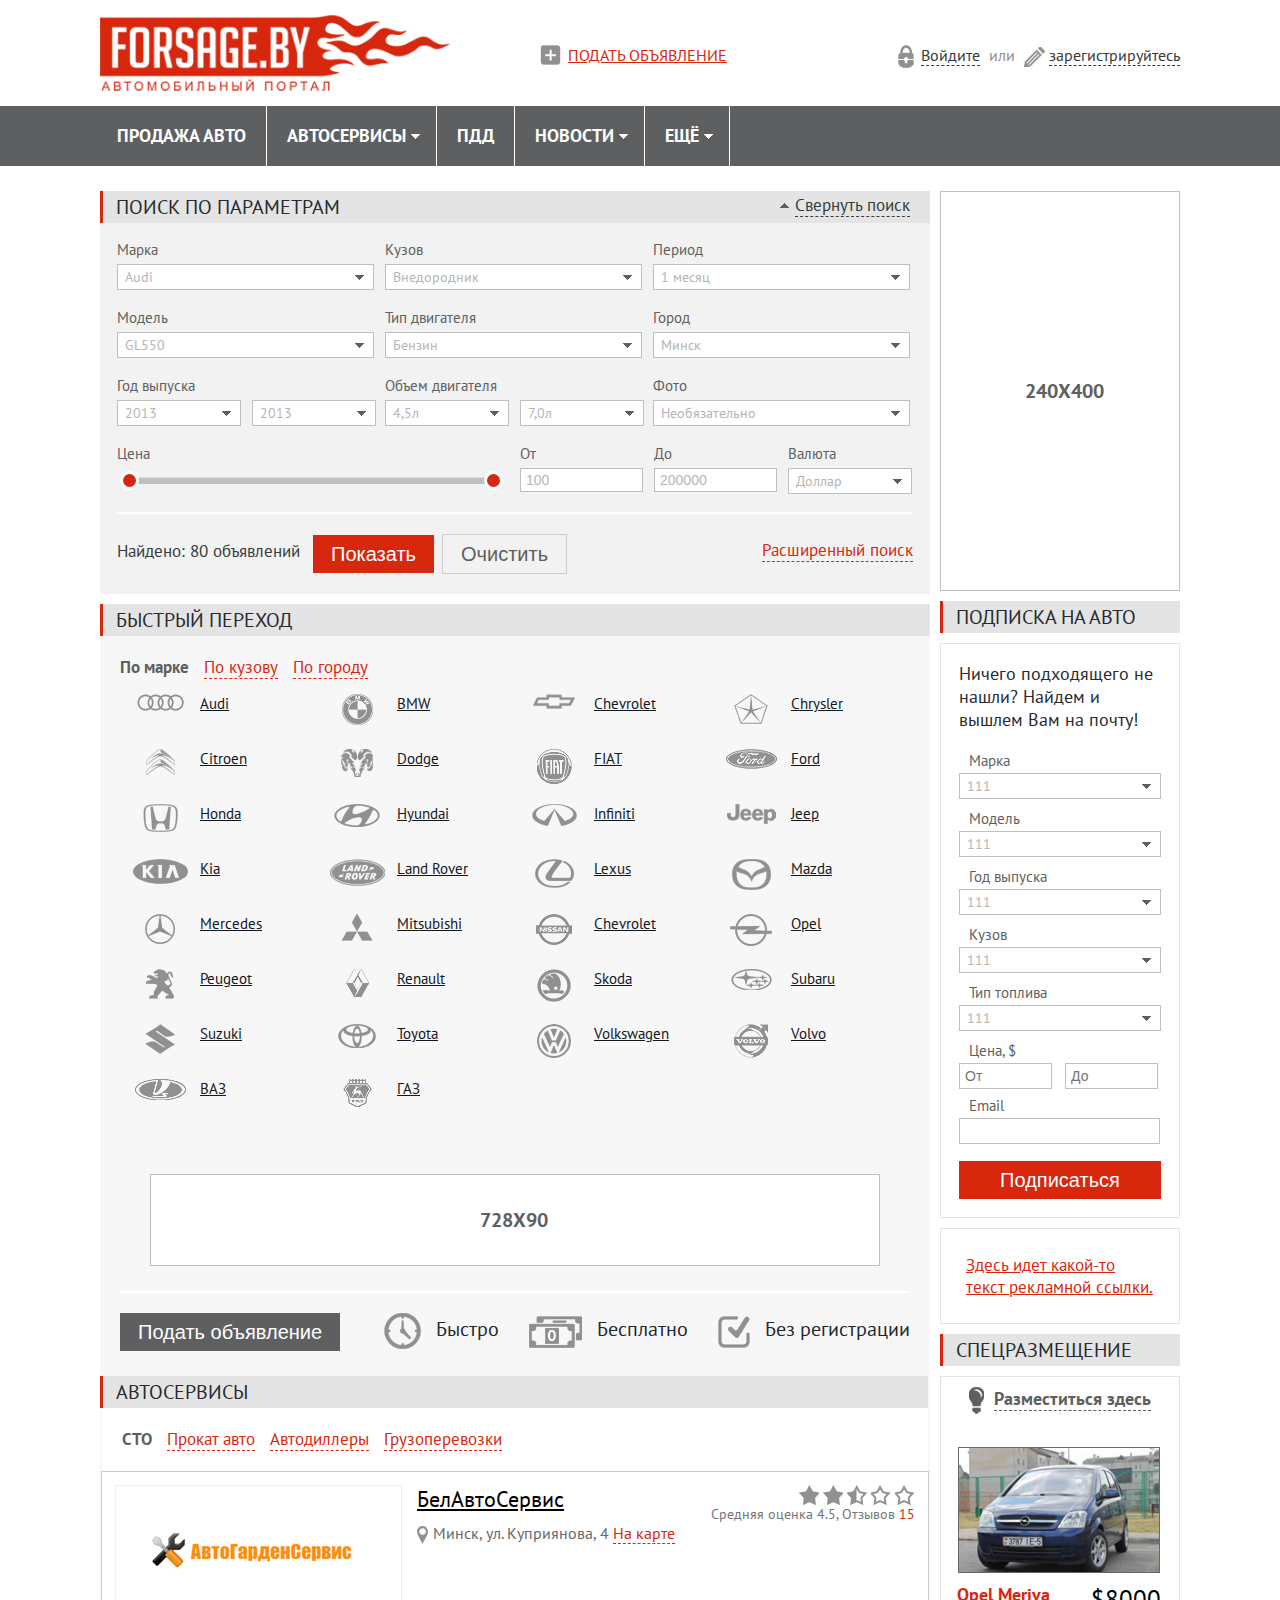
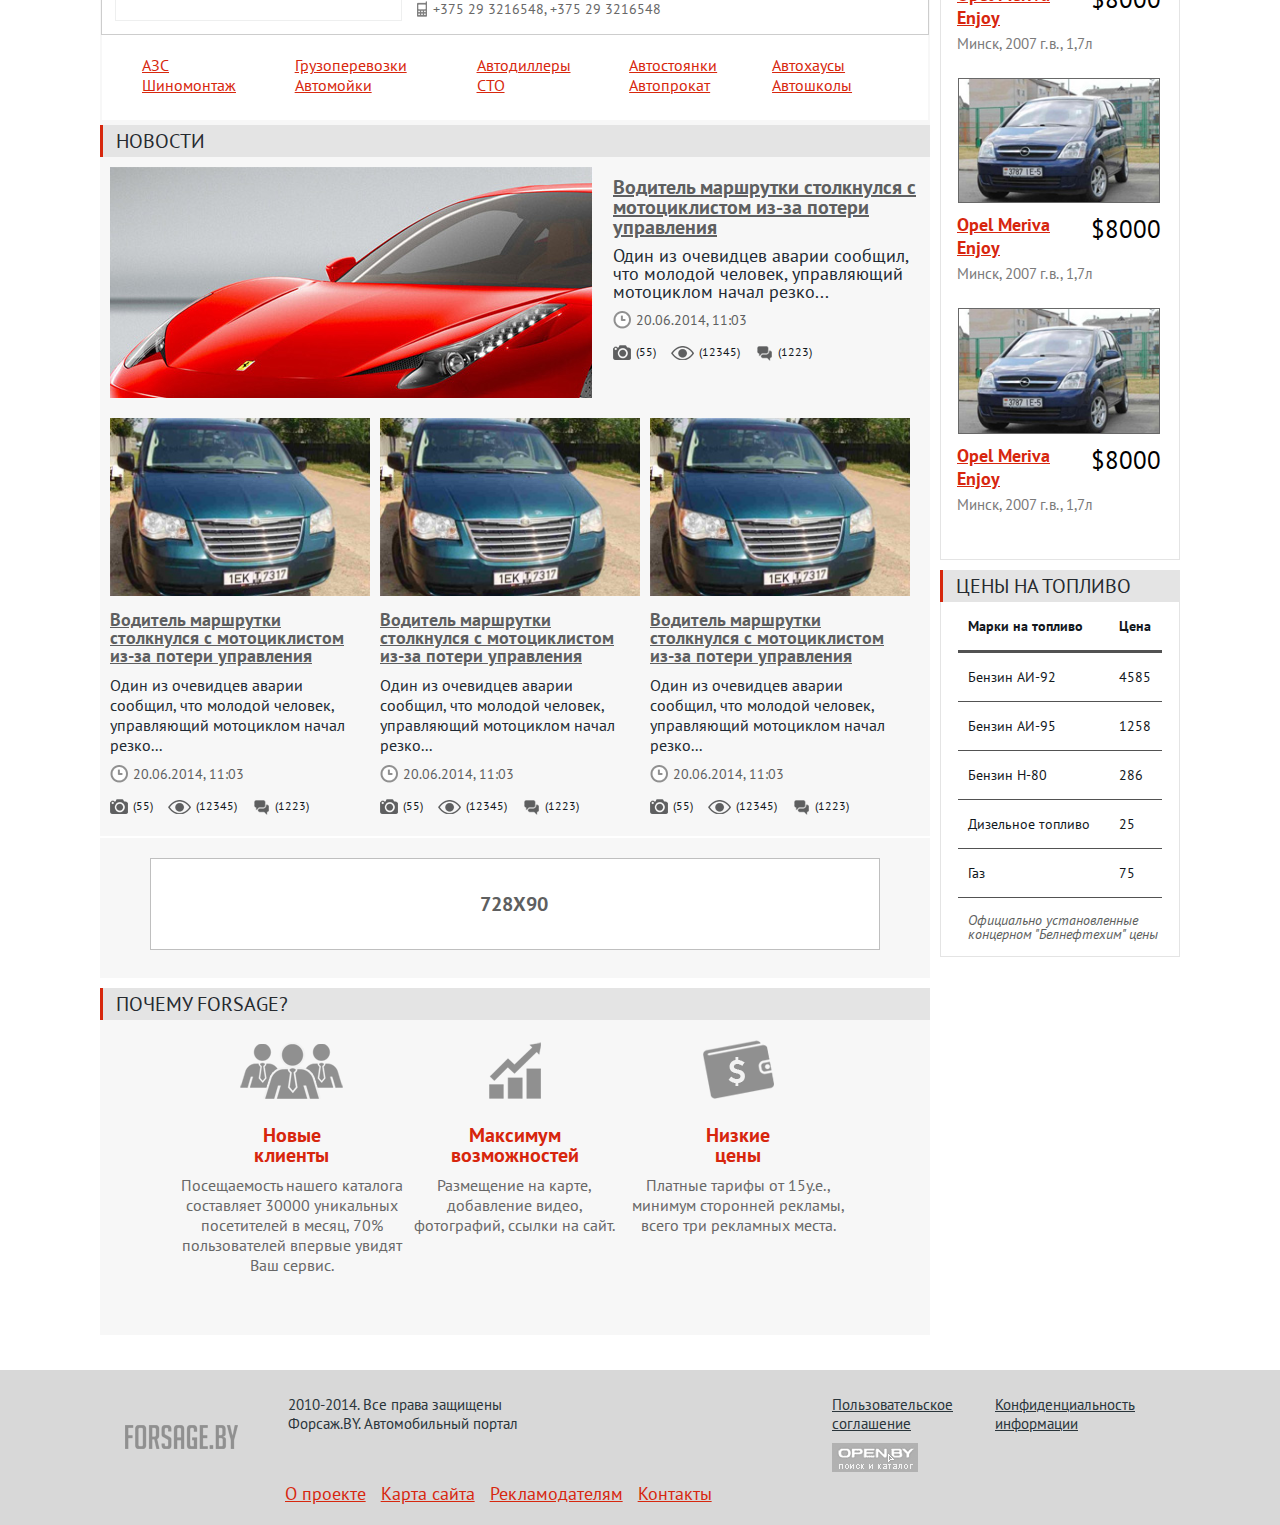
==== commit 5223cce6: "Zhe1ka" ====
--- a/index.html
+++ b/index.html
@@ -1159,11 +1159,10 @@
             </div><!--end BOX SUBSCRIPTION-->
 
             <div class="box-banner-link">
-                Здесь идет какой-то текст рекламной ссылки.
+                <a href="#">Здесь идет какой-то текст рекламной ссылки.</a>
             </div>
 
             <div class="header-second">Спецразмещение</div>
-
             <div class="box-special-placement">
                 <div class="clearfix">
                     <span class="link-placement clearfix">
@@ -1329,7 +1328,7 @@
                     <div class="black">Размещенное в блоке объявление просматривают <span class="red">в 8-12 раз больше обычных</span></div>
                 </section>
 
-                <section id="unregistered-box">
+                <section id="unregistered-box" class="show_js">
                     <div class="unreg-tooltip"><span>Для размещения в блоке<br/><b>авторизуйтесь</b></span></div>
                 </section><!--end UNREGISTERED-BOX-->
 
--- a/styles/styles.css
+++ b/styles/styles.css
@@ -46,6 +46,7 @@
     width: 100%;
     max-width: 1080px;
     margin: 25px auto 35px;
+    padding: 0 6px;
 }
 /*----------------------------------------------------------------------------------*/
 /*-------------------------------------HEADER---------------------------------------*/
@@ -236,14 +237,46 @@
                         text-decoration: underline;
                     }
 
+    .wrap-sub-nav {
+        padding: 7px 0 8px;
+        background: #F2F2F2;
+    }
+        .sub-nav {
+            max-width: 1080px;
+            margin: 0 auto;
+            padding-left: 33px;
+        }
+            .sub-nav,
+            .sub-nav a {
+                font-size: 14px;
+                color: #363b3d;
+            }
+            .sub-nav a {
+                margin-right: 5px;
+            }
+            .sub-nav a:after {
+                content: '';
+                display: inline-block;
+                width: 8px;
+                height: 5px;
+                margin-left: 5px;
+                background: url("../images/header/icon_sub_nav_arrov.png") right center no-repeat;
+            }
+
 /*----------------------------------------------------------------------------------*/
 /*-------------------------------------CONTENT--------------------------------------*/
 /*----------------------------------------------------------------------------------*/
 .content {
     float: left;
-    width: 76.853%;;
+    width: 76.853%;
     margin-right: 0.927%;
 }
+    .main-header {
+        margin: 0 0 20px 15px;
+        color: #d7270e;
+        font-size: 32px;
+        font-weight: 400;
+    }
     .wrap-form-search-features {
         overflow: hidden;
         position: relative;
@@ -805,6 +838,449 @@
                     font-size: 16px;
                 }
 
+    .box-inputs-sort {
+        overflow: hidden;
+        padding: 10px 15px;
+        margin: 10px 0;
+        background: #F7F7F7;
+        color: #000;
+        font-size: 14px;
+    }
+        .box-inputs-sort span {
+            float: left;
+        }
+        .list-sort-link {
+            display: inline-block;
+        }
+            .list-sort-link li {
+                float: left;
+                margin-left: 15px;
+            }
+                .list-sort-link a {
+                    color: #000;
+                    font-size: 14px;
+                    border-bottom: 1px dashed #000;
+                    text-decoration: none;
+                }
+                .box-inputs-sort a:hover {
+                    color: #5e5f60;
+                    border-color: #5e5f60;
+                }
+                    .active-sort-link a {
+                        color: #777;
+                        border-bottom: none;
+                    }
+                    .active-sort-link a:after {
+                        content: '';
+                        display: inline-block;
+                        width: 9px;
+                        height: 5px;
+                        margin-left: 5px;
+                        background: url("../images/content/icon-triangle-disable.png") no-repeat right center;
+                    }
+
+        .box-toggle-view {
+            float: right;
+        }
+            .view-1,
+            .view-2 {
+                display: inline-block;
+                width: 19px;
+                height: 18px;
+                margin-left: 5px;
+                background: url("../images/content/icon_active_view.png") no-repeat;
+                border: none;
+                cursor: pointer;
+            }
+            .view-2 {
+                background: url("../images/content/icon_disable_view.png") no-repeat;
+            }
+
+        .main-auto-result-sort {
+            overflow: hidden;
+            padding: 15px;
+            margin-bottom: 10px;
+            border: 1px solid #CDCDCD;
+
+            -webkit-box-shadow: 0px 0px 10px 0px rgba(50, 50, 50, 0.75);
+            -moz-box-shadow:    0px 0px 10px 0px rgba(50, 50, 50, 0.75);
+            box-shadow:         0px 0px 10px 0px rgba(50, 50, 50, 0.75);
+        }
+            .wrap-all-list-auto-result-sort {
+                margin-bottom: 10px;
+                border: 1px solid #CDCDCD;
+                padding: 15px;
+
+                -webkit-box-shadow: 0px 0px 10px 0px rgba(50, 50, 50, 0.75);
+                -moz-box-shadow:    0px 0px 10px 0px rgba(50, 50, 50, 0.75);
+                box-shadow:         0px 0px 10px 0px rgba(50, 50, 50, 0.75);
+            }
+            .collage-foto-main-auto,
+            .collage-foto-all-auto {
+                overflow: hidden;
+                float: left;
+                margin-right: 15px;
+            }
+            .collage-foto-main-auto {
+                overflow: hidden;
+                max-width: 299px;
+            }
+                .wrap-main-auto {
+                    overflow: hidden;
+                    position: relative;
+                    width: 298px;
+                    max-height: 210px;
+                    margin-bottom: 4px;
+                }
+                    .wrap-main-auto > a {
+                        display: block;
+                        height: 100%;
+                    }
+                    .wrap-main-auto img {
+                        display: block;
+                        width: 100%;
+                        height: 100%;
+                        max-height: 210px;
+                    }
+                    .info-about-foto {
+                        position: absolute;
+                        bottom: 0;
+                        display: block;
+                        width: 100%;
+                        padding: 3px 0 4px;
+                        background: rgba(0, 0, 0, 0.4);
+                        text-align: center;
+                    }
+                        a.icon-camera-auto {
+                            height: 15px;
+                            padding-left: 22px;
+                            background: url("../images/content/icon_camera.png") no-repeat;
+                            color: #fff;
+                            text-decoration: none;
+                        }
+                        a.icon-video-auto {
+                            height: 12px;
+                            padding-left: 22px;
+                            margin-left: 10px;
+                            background: url("../images/content/icon_video.png") no-repeat center;
+                            color: #fff;
+                            text-decoration: none;
+                        }
+                .list-foto-collage {
+                    overflow: hidden;
+                }
+                    .list-foto-collage li {
+                        float: left;
+                        margin-left: 1.3%;
+                        width: 32.4%;
+                        height: 65px;
+                    }
+                    .list-foto-collage li:first-child {
+                        margin-left: 0;
+                    }
+                        .list-foto-collage li img {
+                            display: block;
+                            width: 100%;
+                            height: 100%;
+                            cursor: pointer;
+                        }
+
+                .info-about-auto {
+                    overflow: hidden;
+                }
+                    .name-auto {
+                        float: left;
+                    }
+                        .name-auto a {
+                            font-size: 22px;
+                            color: #000;
+                        }
+                        .name-auto a:hover {
+                            color: #5e5f60;
+                            text-decoration: underline;
+                        }
+                    .price-auto {
+                        float: right;
+                        color: #000;
+                        font-size: 27px;
+                    }
+                    .date-ad,
+                    .old-praice {
+                        font-size: 14px;
+                        color: #757677;
+                    }
+                .feature-auto {
+                    overflow: hidden;
+                    max-width: 450px;
+                    margin: 20px 0;
+                }
+                    .feature-auto > li:first-child {
+                        margin-bottom: 15px;
+                    }
+                    .feature-auto ul li {
+                        float: left;
+                    }
+                    .feature-auto-1-col {
+                        width: 25%;
+                    }
+                    .feature-auto-2-col {
+                        width: 31%;
+                    }
+                    .feature-auto-3-col {
+                        width: 27%;
+                    }
+                    .feature-auto-4-col {
+                        width: 17%;
+                    }
+                        .header-feature {
+                            display: block;
+                            font-size: 14px;
+                            color: #757677;
+                        }
+                        .value-feature {
+                            display: block;
+                            font-size: 18px;
+                            color: #222b33;
+                        }
+                .contact-owner {
+                    overflow: hidden;
+                    border-top: 1px solid #CDCDCD;
+                }
+                    .name-owner {
+                        float: left;
+                        color: #000;
+                        font-size: 23px;
+                    }
+                    .bt-favorites {
+                        float: right;
+                        font-size: 18px;
+                        font-weight: bold;
+                        color: #5e5f60;
+                        cursor: pointer;
+                    }
+                    .bt-favorites:hover,
+                    .bt-up-ad {
+                        color: #D7270D;
+                    }
+                        .bt-favorites span,
+                        .bt-up-ad span {
+                            line-height: 1;
+                            border-bottom: 1px dashed #5e5f60;
+                        }
+                        .bt-favorites:hover span,
+                        .bt-up-ad:hover span{
+                            color: #D7270D;
+                            border-color: #D7270D;
+                        }
+                        .fa-heart {
+                            position: relative;
+                            top: 3px;
+                        }
+                            .fa-heart:before {
+                                font-size: 22px;
+                            }
+                    .tel-owner {
+                        display: block;
+                        font-size: 20px;
+                        color: #5d6164;
+                    }
+
+                .wrap-auto-all-list {
+                    position: relative;
+                    width: 180px;
+                    height: 127px;
+                    margin-bottom: 5px;
+                }
+                    .wrap-auto-all-list img {
+                        display: block;
+                        width: 100%;
+                        height: 100%;
+                    }
+                .all-list-auto-result-sort .bt-favorites {
+                    float: left;
+                    padding-bottom: 1px;
+                    padding-left: 1px;
+                }
+                .bt-up-ad {
+                    float: left;
+                    margin-left: 20px;
+                    padding: 0 0 4px 32px;
+                    font-size: 18px;
+                    font-weight: bold;
+                    color: #5e5f60;
+                    cursor: pointer;
+                    background: url("../images/content/icon_arrow_up.png") no-repeat;
+                }
+                .bt-up-ad:hover {
+                    background-image: url("../images/content/icon_arrow_up_hover.png");
+                }
+.box-header-list-auto {
+            overflow: hidden;
+            padding-left: 10px;
+            background: #E6E6E6;
+        }
+        .box-content-list-auto {
+            overflow: hidden;
+            padding: 10px 0 10px 10px;
+            border-top: 1px solid #CDCDCD;
+        }
+        .box-content-list-auto:first-child {
+            border: none;
+        }
+            .box-header-list-auto li {
+                float: left;
+                padding: 11px 0 12px;
+                color: #636566;
+                font-size: 15px;
+                font-weight: bold;
+            }
+            .box-content-list-auto li {
+                float: left;
+                font-size: 14px;
+                color: #000;
+            }
+                .box-content-list-auto li a {
+                    display: block;
+                    min-height: 60px;
+                    font-size: 14px;
+                    color: #000;
+                }
+                .box-content-list-auto li a:hover {
+                    color: #5e5f60;
+                }
+            .box-header-list-auto .first-coloumn,
+            .box-content-list-auto .first-coloumn {
+                width: 15%;
+            }
+                .box-content-list-auto .first-coloumn img {
+                    display: block;
+                    width: 100%;
+                    max-width: 116px;
+                    max-height: 81px;
+                }
+            .box-header-list-auto .second-coloumn,
+            .box-content-list-auto .second-coloumn {
+                width: 12.2%;
+            }
+            .box-header-list-auto .third-coloumn,
+            .box-content-list-auto .third-coloumn {
+                width: 7.7%;
+            }
+            .box-header-list-auto .fourth-coloumn,
+            .box-content-list-auto .fourth-coloumn {
+                width: 6%;
+            }
+            .box-header-list-auto .fifth-coloumn,
+            .box-content-list-auto .fifth-coloumn {
+                width: 7%;
+            }
+            .box-header-list-auto .sixth-coloumn,
+            .box-content-list-auto .sixth-coloumn {
+                width: 6.5%;
+            }
+            .box-header-list-auto .seventh-coloumn,
+            .box-content-list-auto .seventh-coloumn {
+                width: 11%;
+            }
+            .box-header-list-auto .eighth-coloumn,
+            .box-content-list-auto .eighth-coloumn {
+                width: 7.8%;
+            }
+            .box-header-list-auto .ninth-coloumn,
+            .box-content-list-auto .ninth-coloumn {
+                width: 11.6%;
+            }
+            .box-header-list-auto .tenth-coloumn,
+            .box-content-list-auto .tenth-coloumn {
+                width: 7%;
+            }
+                .box-content-list-auto .color-auto {
+                    display: inline-block;
+                    width: 15px;
+                    height: 15px;
+                    margin: 3px 0 0 5px;
+                    text-indent: -9999px;
+                    background: #55A0DD;
+                    cursor: pointer;
+                }
+            .box-header-list-auto .eleventh-coloumn,
+            .box-content-list-auto .eleventh-coloumn {
+                width: 8.2%;
+            }
+
+    .box-banner {
+        overflow: hidden;
+        padding: 20px 0 0;
+        background: #F7F7F7;
+    }
+
+    .list-pagination {
+        overflow: hidden;
+        margin: 20px 0 35px;
+        text-align: center;
+    }
+        .list-pagination li {
+            display: inline-block;
+            margin-left: 1px;
+        }
+            .list-pagination a {
+                display: block;
+                padding: 5px 10px;
+                font-size: 14px;
+                color: #232d36;
+                text-decoration: none;
+                border: 1px solid #C2C2C2;
+            }
+            .list-pagination li a:hover,
+            .active-pag a {
+                color: #fff;
+                background: #5E5F60;
+                border: 1px solid #5E5F60;
+            }
+
+    .random-auto-article {
+        overflow: hidden;
+    }
+        .random-auto-foto {
+            float: left;
+            margin-right: 30px;
+        }
+            a.header-auto-description {
+                font-size: 14px;
+                color: #5e5f60;
+
+            }
+            .box-description-auto p {
+                margin-bottom: 15px;
+                padding: 0 5px;
+                font-size: 14px;
+                color: #000;
+            }
+            a.bt-more-info {
+                display: inline-block;
+                margin-left: 5px;
+                font-size: 14px;
+                color: #d7270e;
+                border-bottom: 1px dashed #d7270e;
+                text-decoration: none;
+            }
+            a.bt-more-info:hover {
+                border-bottom: 1px dashed transparent;
+            }
+
+            .box-favorites_js {
+                display: none;
+                position: fixed;
+                z-index: 100;
+                padding: 13px 20px 12px;
+                background: #D7270E;
+                color: #fff;
+                cursor: pointer;
+            }
+                .box-favorites_js i {
+                    display: block;
+                }
+
 /*----------------------------------------------------------------------------------*/
 /*-------------------------------------SIDEBAR--------------------------------------*/
 /*----------------------------------------------------------------------------------*/
@@ -839,12 +1315,15 @@
             .form-subscription li {
                 margin-bottom: 7px;
             }
+                .form-add-auto .custom-input {
+                    margin-bottom: 0;
+                }
                 .name-select-subscription {
                     display: block;
                     margin-bottom: 3px;
                     padding-left: 10px;
                     color: #5e5f60;
-                    font-size: 17px;
+                    font-size: 15px;
                 }
                 .select-subscription,
                 .input-subscription {
@@ -873,8 +1352,14 @@
         color: #d7260e;
         border: 1px solid #E4E4E4;
         font-size: 17px;
-        text-decoration: underline;
-    }
+    }
+        .box-banner-link a {
+            color: #d7260e;
+            font-size: 17px;
+        }
+        .box-banner-link a:hover {
+            text-decoration: none;
+        }
 
     .box-special-placement {
         overflow: hidden;
@@ -890,6 +1375,9 @@
             margin-bottom: 10px;
             background: url("../images/SideBar/icon-placement.png") no-repeat;
         }
+        .link-placement:hover {
+            background-image: url("../images/sidebar/icon-placement_hover.png");
+        }
             .link-placement a {
                 color: #5E5F60;
                 font-size: 18px;
@@ -898,7 +1386,8 @@
                 text-decoration: none;
             }
             .link-placement a:hover {
-                border: none;
+                color: #D7270D;
+                border-color: #D7270D;
             }
             .ad-sidebar {
                 max-width: 222px;
@@ -907,7 +1396,8 @@
             }
                 .ad-sidebar img {
                     display: block;
-                    max-width: 220px;
+                    max-width: 200px;
+                    margin-left: 9px;
                     width: 100%;
                     max-height: 136px;
                     margin-bottom: 10px;
@@ -963,6 +1453,49 @@
                 display: block;
                 margin-left: 78%;
             }
+/*---------------LIST AUTO WITHOUT LOGO-------------*/
+    .list-auto-without-logo,
+    .list-categ-auto {
+        overflow: hidden;
+        margin: 25px 0 25px 45px;
+    }
+        .list-auto-without-logo li {
+            float: left;
+            width: 150px;
+            margin-bottom: 5px;
+        }
+            .list-auto-without-logo li a {
+                color: #12181d;
+                font-size: 17px;
+            }
+            .list-auto-without-logo li a:hover {
+                color: #d7270d;
+                text-decoration: underline;
+            }
+        .list-categ-auto > li {
+            float: left;
+        }
+            .header-red {
+                color: #d7270d;
+                font-size: 17px;
+            }
+            .list-year {
+                width: 24.6%;
+            }
+            .list-type-engine {
+                width: 26%;
+            }
+            .list-size-engine {
+                width: 28.5%;
+            }
+            .list-body {
+                width: 20.9%;
+            }
+                .list-categ-auto a {
+                    display: inline-block;
+                    margin-top: 5px;
+                    font-size: 17px;
+                }
 /*----------------------------------------------------------------------------------*/
 /*-------------------------------------FOOTER---------------------------------------*/
 /*----------------------------------------------------------------------------------*/
@@ -1212,7 +1745,8 @@
                             background-position: -267px 0;
                         }
 
-        #popup-reg {
+        #popup-reg,
+        #popup-up-ad {
             display: none;
             max-width: 834px;
             width: 100%;
@@ -1224,7 +1758,8 @@
                 font-size: 32px;
                 color: #5e5f60;
             }
-                #popup-reg header div {
+                #popup-reg header div,
+                #popup-up-ad header div {
                     margin: 0 19px 25px;
                     font-size: 22px;
                     font-weight: 500;
@@ -1293,7 +1828,7 @@
                 .our-help-1 {
                     float: left;
                     width: 270px;
-                    margin-left: 42px;
+                    margin: 0 0 15px 42px;
                     font-size: 30px;
                     line-height: 26px;
                 }
@@ -1302,6 +1837,7 @@
                     overflow: hidden;
                     width: 380px;
                     padding-left: 55px;
+                    margin-bottom: 10px;
                     line-height: 23px;
                     font-size: 17px;
                 }
@@ -1350,15 +1886,19 @@
                         font-size: 30px;
                     }
             #unregistered-box,
-            #registered-box {
+            #registered-box,
+            #registered-ad-box,
+            #unregistered-ad-box {
                 display: none;
             }
-            #unregistered-box {
+            #unregistered-box,
+            #unregistered-ad-box {
                 padding-bottom: 306px;
                 background: url("../images/popup/unregistered-box_bg.png") no-repeat bottom center;
                 background-size: 100%;
             }
-            #registered-box {
+            #registered-box,
+            #registered-ad-box {
                 padding: 46px 20px 9px 20px;
             }
                 .reg-tooltip {
@@ -1404,7 +1944,7 @@
                     margin-top: -48px;
                     margin-bottom: 77px;
                 }
-                    #check-terms-service {
+                    .check-terms-service {
                         width: 26px;
                         height: 24px;
                         margin-right: 5px;
@@ -1560,7 +2100,15 @@
 /*----------------------------------------------------------------------------------*/
 /*-----------------------------------RESPONSIVE-------------------------------------*/
 /*----------------------------------------------------------------------------------*/
+@media screen and (max-width: 1110px) {
+    .sub-nav {
+        padding-left: 18px;
+    }
+}
 @media screen and (max-width: 1090px) {
+    .wrapper {
+        padding: 0;
+    }
     .main-select-box-search-form li:last-child {
         margin-left: 0;
     }
@@ -1596,6 +2144,11 @@
         width: auto;
     }
 }
+@media screen and (max-width: 1050px) {
+    .ad-sidebar img {
+        width: 99%;
+    }
+}
 @media screen and (max-width: 1024px) {
     .list-advantage {
         float: none;
@@ -1604,6 +2157,11 @@
     .list-advantage li:first-child {
         margin-left: 0;
     }
+    .box-content-list-auto li,
+    .box-content-list-auto li a,
+    .box-content-list-auto li span {
+        font-size: 12px;
+    }
 }
 @media screen and (max-width: 925px) {
     .wrap-scale-price {
@@ -1645,7 +2203,8 @@
     #unregistered-box {
         background-size: 95%;
     }
-    #popup-reg {
+    #popup-reg,
+    #popup-up-ad {
         padding: 0;
     }
     .header-second {
@@ -1663,6 +2222,17 @@
     }
     .bt-price-subscription {
         max-width: 130px;
+    }
+    .box-content-list-auto li,
+    .box-content-list-auto li a,
+    .box-content-list-auto li span {
+        font-size: 11px;
+    }
+    .box-content-list-auto li a {
+        min-height: 49px;
+    }
+    .box-header-list-auto li {
+        font-size: 13px;
     }
 }
 @media screen and (max-width: 768px) {
@@ -1744,6 +2314,18 @@
     .nav-footer {
         margin-left: 162px;
     }
+    .list-categ-auto {
+        margin-left: 25px;
+    }
+    .hide-mobile {
+        display: none;
+    }
+    .ad-sidebar img {
+        width: 100%;
+    }
+    .box-toggle-view {
+        display: none;
+    }
 }
 @media screen and (min-width: 769px) {
     .jcarousel3 ul {
@@ -1786,6 +2368,15 @@
         top: 0;
         left: 0;
     }
+    .collage-foto-main-auto {
+        float: none;
+        margin-right: 0;
+        margin-bottom: 15px;
+    }
+    .box-toggle-view {
+        float: none;
+        margin-top: 5px;
+    }
 }
 @media screen and (max-width: 640px) {
     .nav-footer li a {
@@ -1808,6 +2399,11 @@
         margin-top: 15px;
     }
 }
+@media screen and (max-width: 595px) {
+    .collage-foto-all-auto {
+        float: none;
+    }
+}
 @media screen and (max-width: 590px) {
     .list-advantage {
         font-size: 14px;
@@ -1842,6 +2438,17 @@
     .box-address {
         margin-bottom: 15px;
     }
+    .box-inputs-sort > span {
+        display: block;
+        float: none;
+    }
+    .list-sort-link li:first-child {
+        margin-left: 0;
+    }
+    .list-categ-auto a,
+    .header-red {
+        font-size: 15px;
+    }
 }
 @media screen and (max-width: 497px) {
     .nav > li a {
@@ -1931,6 +2538,16 @@
     .wrap-profile {
         float: none;
         margin-left: 8px;
+    }
+    .list-foto-collage li {
+        margin-left: 1.39%;
+    }
+    .wrap-main-auto {
+        min-width: 298px;
+        width: auto;
+    }
+    .collage-foto-main-auto {
+        max-width: none;
     }
 }
 @media screen and (max-width: 460px) {
@@ -2001,6 +2618,13 @@
     .sub-menu li:first-child {
         border-top: none;
     }
+    .list-categ-auto a,
+    .header-red {
+        font-size: 13px;
+    }
+    .list-categ-auto {
+        margin-left: 10px;
+    }
 }
 
 @media screen and (min-width: 460px) {
@@ -2124,8 +2748,17 @@
         width: 190px !important;
         max-width: none;
     }
+    .sub-nav span {
+        display: block;
+    }
 }
 @media screen and (max-width: 430px) {
+    .main-header {
+        margin-left: 7px;
+    }
+    .sub-nav {
+        padding-left: 8px;
+    }
     .header-second {
         padding-left: 5px;
         text-transform: none;
@@ -2173,6 +2806,17 @@
     .responsive-email {
         width: 190px !important;
         max-width: none;
+    }
+}
+@media screen and (max-width: 400px) {
+    .list-sort-link a {
+        font-size: 12px;
+    }
+    .all-list-auto-result-sort .bt-up-ad,
+    .all-list-auto-result-sort .bt-favorites {
+        float: none;
+        display: block;
+        margin-left: 0;
     }
 }
 @media screen and (max-width: 384px) {
@@ -2246,6 +2890,9 @@
     a.jcarousel-control-next {
         right: 25px !important;
     }
+    .list-sort-link a {
+        font-size: 11px;
+    }
 }
 @media screen and (max-width: 350px) {
     .header-second {
@@ -2276,6 +2923,9 @@
     .responsive-email {
         width: 190px !important;
         max-width: none;
+    }
+    .list-sort-link a {
+        font-size: 10px;
     }
 }
 /*----------------------------------------------------------------------------------*/
@@ -2287,6 +2937,9 @@
 }
 .indent-m-2 {
     margin-left: -2px;
+}
+.indent-t-8 {
+    margin-top: 8px;
 }
 .indent-b-20 {
     margin-bottom: 20px;
@@ -2418,6 +3071,13 @@
     top: 8px;
     height: 22px;
 }
-.width100 {
+.width100,
+.width-table100 {
     width: 100%;
+}
+.border-grey {
+    border: 1px solid #CDCDCD;
+}
+.active-triagle a:after {
+    background-image: url("../images/content/icon-triangle-active.png");
 }--- a/styles/jcarousel.responsive.css
+++ b/styles/jcarousel.responsive.css
@@ -80,7 +80,9 @@
 a.jcarousel-control-prev3 {
     left: 15px;
 }
-
+a.jcarousel-control-prev3 {
+    left: 24px;
+}
 a.jcarousel-control-next,
 a.jcarousel-control-next2,
 a.jcarousel-control-next3 {
@@ -160,7 +162,13 @@
         max-width: none;
     }
     .sub-article-news article {
-        padding-right: 15px;
+        padding-right: 20px !important;
+    }
+    .ad-sidebar {
+        margin-left: 0;
+    }
+    a.jcarousel-control-next3 {
+        right: 23px;
     }
     a.jcarousel-control-prev,
     a.jcarousel-control-next,
